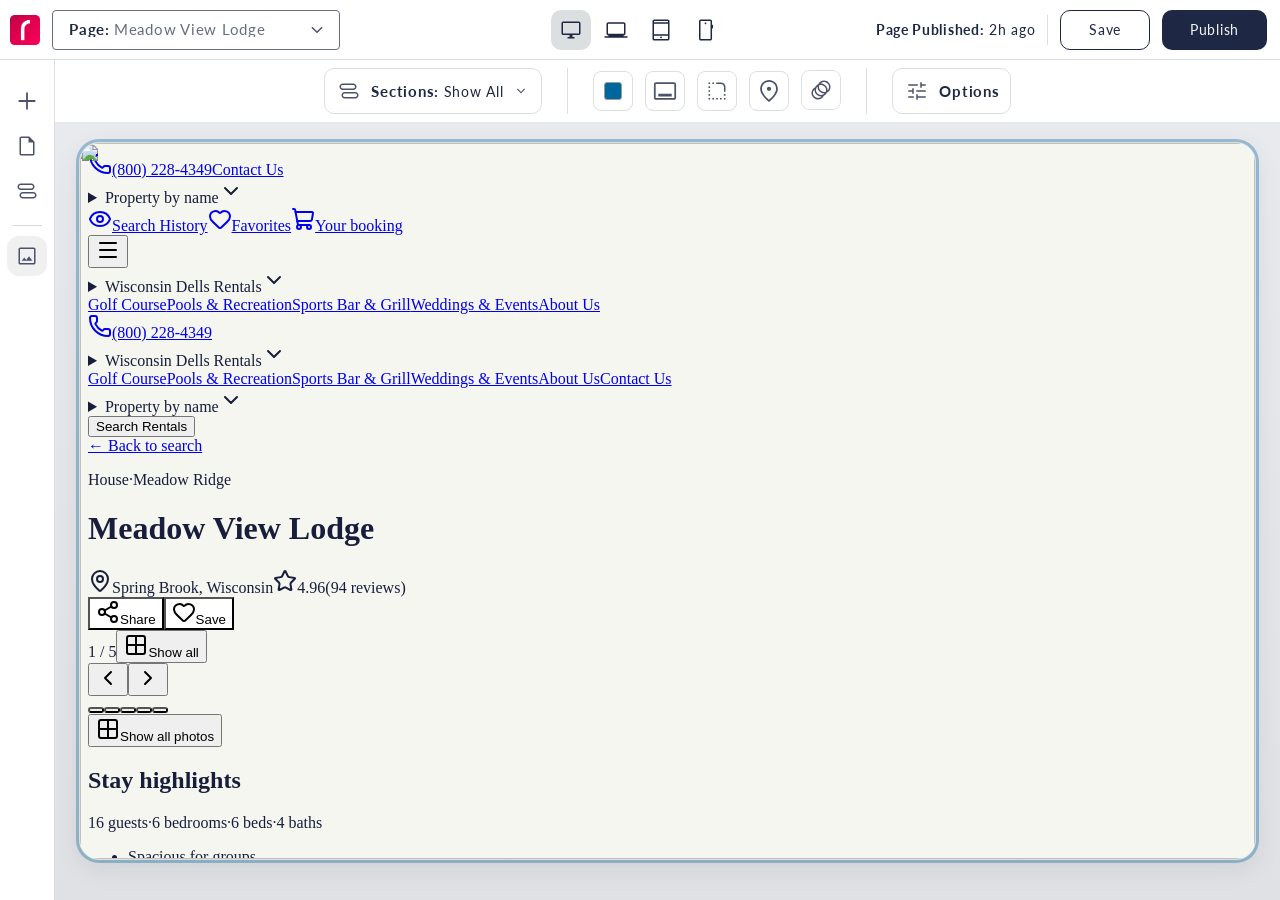
==== demo-cursor/static-pages.html @ dcb51a34 "Publish the static pages editor so it can be shared. Co-authored-by: Cursor <cursoragent@cursor.com>" ====
<!DOCTYPE html>
<html lang="en">
  <head>
    <meta charset="UTF-8" />
    <meta name="viewport" content="width=device-width, initial-scale=1.0" />
    <title>Static Pages — Editor</title>
    <meta
      name="description"
      content="Static Pages editor chrome from STR Back-End Block Management, framing the live Spring Brook Meadow View Lodge page."
    />
    <link rel="preconnect" href="https://fonts.googleapis.com" />
    <link rel="preconnect" href="https://fonts.gstatic.com" crossorigin />
    <link
      href="https://fonts.googleapis.com/css2?family=Lato:wght@400;700&family=Roboto:wght@400&display=swap"
      rel="stylesheet"
    />
    <link rel="stylesheet" href="styles.css" />
    <link rel="stylesheet" href="static-pages.css?v=39" />
  </head>
  <body class="sp-body">
    <a class="skip-link" href="#page-viewport">Skip to page canvas</a>

    <div class="sp-shell" id="sp-shell">
      <header class="sp-topbar" aria-label="Editor toolbar">
        <div class="sp-topbar-left">
          <img
            class="sp-brand"
            src="assets/static-pages/logo.png"
            alt=""
            width="30"
            height="30"
          />
          <button
            type="button"
            class="sp-page-picker"
            id="page-picker"
            aria-haspopup="dialog"
            aria-expanded="false"
            aria-controls="page-menu"
          >
            <span class="sp-page-picker-label">
              <span class="sp-page-picker-prefix">Page:</span>
              <span id="page-name">Meadow View Lodge</span>
            </span>
            <img
              src="assets/static-pages/icon-chevron-down.svg"
              alt=""
              width="28"
              height="28"
            />
          </button>
          <div class="sp-page-menu" id="page-menu" role="dialog" aria-label="Pages" hidden>
            <div class="sp-page-search-row">
              <label class="sp-page-search">
                <input id="page-search" type="search" placeholder="Search Pages" autocomplete="off" aria-label="Search Pages" />
                <img src="assets/static-pages/icon-search.svg" alt="" width="17" height="17" />
              </label>
              <button
                type="button"
                class="sp-page-filter"
                id="page-filter-trigger"
                aria-expanded="false"
                aria-controls="page-filter-panel"
                aria-label="Filter categories"
              >
                <svg class="sp-page-filter-icon" width="28" height="28" viewBox="0 0 28 28" aria-hidden="true">
                  <path fill="currentColor" d="M13.25 22.75V17.25H14.75V19.25H22.75V20.75H14.75V22.75H13.25ZM5.25 20.75V19.25H10.75V20.75H5.25ZM9.25 16.75V14.75H5.25V13.25H9.25V11.25H10.75V16.75H9.25ZM13.25 14.75V13.25H22.75V14.75H13.25ZM17.25 10.75V5.25H18.75V7.25H22.75V8.75H18.75V10.75H17.25ZM5.25 8.75V7.25H14.75V8.75H5.25Z" />
                </svg>
              </button>
            </div>
            <div class="sp-page-filter-panel" id="page-filter-panel" hidden>
              <ul class="sp-sections-list" role="listbox" aria-multiselectable="true" aria-label="Filter categories">
                <li>
                  <button type="button" class="sp-sections-option" data-category-all="true" aria-selected="true">
                    <span class="sp-sections-check" aria-hidden="true">
                      <span class="sp-sections-check-box">
                        <img class="sp-sections-check-mark" src="assets/static-pages/icon-check-mark.svg" alt="" width="18" height="18" />
                      </span>
                    </span>
                    <span class="sp-sections-label">Show All</span>
                  </button>
                </li>
                <li>
                  <button type="button" class="sp-sections-option" data-category="module" aria-selected="true">
                    <span class="sp-sections-check" aria-hidden="true">
                      <span class="sp-sections-check-box">
                        <img class="sp-sections-check-mark" src="assets/static-pages/icon-check-mark.svg" alt="" width="18" height="18" />
                      </span>
                    </span>
                    <span class="sp-sections-label">Module Pages</span>
                  </button>
                </li>
                <li>
                  <button type="button" class="sp-sections-option" data-category="structured" aria-selected="true">
                    <span class="sp-sections-check" aria-hidden="true">
                      <span class="sp-sections-check-box">
                        <img class="sp-sections-check-mark" src="assets/static-pages/icon-check-mark.svg" alt="" width="18" height="18" />
                      </span>
                    </span>
                    <span class="sp-sections-label">Structured Pages</span>
                  </button>
                </li>
                <li>
                  <button type="button" class="sp-sections-option" data-category="ifpb" aria-selected="true">
                    <span class="sp-sections-check" aria-hidden="true">
                      <span class="sp-sections-check-box">
                        <img class="sp-sections-check-mark" src="assets/static-pages/icon-check-mark.svg" alt="" width="18" height="18" />
                      </span>
                    </span>
                    <span class="sp-sections-label">IFPB</span>
                  </button>
                </li>
              </ul>
              <hr class="sp-page-divider" />
            </div>

            <section class="sp-page-group" data-category="module" data-enabled="true">
              <h2 class="sp-page-group-title">Module Pages</h2>
              <ul class="sp-page-entries" role="listbox" aria-label="Module Pages">
                <li><button type="button" role="option" data-page="Home" aria-selected="false">Home</button></li>
                <li>
                  <button type="button" role="option" data-page="Meadow View Lodge" data-url="https://spring-brook.vercel.app/properties/meadow-view-lodge" aria-selected="true">Meadow View Lodge</button>
                </li>
                <li><button type="button" role="option" data-page="Golf Course" data-pending="true" aria-selected="false">Golf Course</button></li>
                <li><button type="button" role="option" data-page="Pools &amp; Recreation" data-pending="true" aria-selected="false">Pools &amp; Recreation</button></li>
                <li><button type="button" role="option" data-page="Weddings &amp; Events" data-pending="true" aria-selected="false">Weddings &amp; Events</button></li>
                <li>
                  <button type="button" role="option" data-page="About Us" data-url="https://spring-brook.vercel.app/" aria-selected="false">About Us</button>
                </li>
                <li><button type="button" role="option" data-page="Contact Us" data-pending="true" aria-selected="false">Contact Us</button></li>
              </ul>
            </section>

            <section class="sp-page-group" data-category="structured" data-enabled="true">
              <hr class="sp-page-divider" />
              <h2 class="sp-page-group-title">Structured Pages</h2>
              <ul class="sp-page-entries" role="listbox" aria-label="Structured Pages">
                <li><button type="button" role="option" data-page="Property Page" data-pending="true" aria-selected="false">Property Page</button></li>
                <li><button type="button" role="option" data-page="Booking" data-pending="true" aria-selected="false">Booking</button></li>
              </ul>
            </section>

            <section class="sp-page-group" data-category="ifpb" data-enabled="true">
              <hr class="sp-page-divider" />
              <h2 class="sp-page-group-title">IFPB</h2>
              <ul class="sp-page-entries" role="listbox" aria-label="IFPB">
                <li><button type="button" role="option" data-page="Building Page" data-canvas="building" aria-selected="false">Building Page</button></li>
                <li><button type="button" role="option" data-page="Sitemap Page" data-canvas="sitemap" aria-selected="false">Sitemap Page</button></li>
                <li><button type="button" role="option" data-page="Model Page" data-canvas="model" aria-selected="false">Model Page</button></li>
                <li><button type="button" role="option" data-page="Unit Page" data-canvas="unit" aria-selected="false">Unit Page</button></li>
              </ul>
            </section>
            <p class="sp-page-empty" id="page-menu-empty" hidden>No pages found</p>
          </div>
        </div>

        <div class="sp-viewport-toggles" role="group" aria-label="Device preview">
          <button
            type="button"
            class="sp-device-btn is-active"
            data-device="laptop"
            aria-pressed="true"
            aria-label="Laptop"
          >
            <img src="assets/static-pages/icon-laptop.svg" alt="" width="28" height="28" />
          </button>
          <button
            type="button"
            class="sp-device-btn"
            data-device="desktop"
            aria-pressed="false"
            aria-label="Desktop"
          >
            <img src="assets/static-pages/icon-desktop.svg" alt="" width="28" height="28" />
          </button>
          <button
            type="button"
            class="sp-device-btn"
            data-device="tablet"
            aria-pressed="false"
            aria-label="Tablet"
          >
            <img src="assets/static-pages/icon-tablet.svg" alt="" width="28" height="28" />
          </button>
          <button
            type="button"
            class="sp-device-btn"
            data-device="mobile"
            aria-pressed="false"
            aria-label="Mobile"
          >
            <img src="assets/static-pages/icon-mobile.svg" alt="" width="28" height="28" />
          </button>
        </div>

        <div class="sp-topbar-right">
          <p class="sp-published" id="published-status">
            <strong>Page Published:</strong> 2h ago
          </p>
          <span class="sp-topbar-divider" aria-hidden="true"></span>
          <button type="button" class="sp-btn sp-btn--outlined" id="btn-save">Save</button>
          <button type="button" class="sp-btn sp-btn--filled" id="btn-publish">Publish</button>
        </div>
      </header>

      <aside class="sp-rail" aria-label="Editor tools">
        <button
          type="button"
          class="sp-rail-btn"
          data-rail="add"
          aria-pressed="false"
          aria-label="Add block"
        >
          <img src="assets/static-pages/icon-rail-add.svg" alt="" width="24" height="24" />
        </button>
        <button
          type="button"
          class="sp-rail-btn"
          id="pages-trigger"
          data-rail="pages"
          aria-pressed="false"
          aria-expanded="false"
          aria-controls="pages-flyout"
          aria-label="Pages"
        >
          <img src="assets/static-pages/icon-rail-pages.svg" alt="" width="24" height="24" />
        </button>
        <button
          type="button"
          class="sp-rail-btn"
          data-rail="layers"
          aria-pressed="false"
          aria-label="Layers"
        >
          <img src="assets/static-pages/icon-rail-layers.svg" alt="" width="24" height="24" />
        </button>
        <button
          type="button"
          class="sp-rail-btn is-active"
          data-rail="media"
          aria-pressed="true"
          aria-label="Media"
        >
          <img src="assets/static-pages/icon-rail-media.svg" alt="" width="24" height="24" />
        </button>
      </aside>

      <div class="sp-subbar" aria-label="Page settings">
        <div class="sp-building-tools" id="building-tools" hidden>
          <div class="bld-pop">
            <button type="button" class="bld-swatch-btn" id="bld-color-trigger" aria-expanded="false" aria-controls="bld-color-panel" aria-label="Floor Selector Color" aria-describedby="sp-tooltip" data-tooltip="Floor Selector Color">
              <span class="bld-swatch" id="bld-swatch" style="background: #74926a"></span>
            </button>
            <div class="bld-flyout sp-tool-panel sp-colors-panel" id="bld-color-panel" role="dialog" aria-label="Floor Selector Color" hidden>
              <p class="sp-tool-panel-title">Floor Selector Color</p>
              <div class="sp-colors-panel-list">
                <div class="sp-color-field" data-slot="floor">
                  <button
                    type="button"
                    class="sp-color-chip color-trigger"
                    id="color-trigger-floor"
                    aria-haspopup="listbox"
                    aria-expanded="false"
                    aria-controls="color-menu-floor"
                    aria-label="Floor selector color"
                  >
                    <span class="sp-color-chip-label" id="bld-floor-label">Primary</span>
                    <span class="swatch sp-swatch" id="swatch-floor" style="background: #74926a"></span>
                  </button>
                  <div class="color-menu sp-color-menu sp-color-picker" id="color-menu-floor" hidden role="listbox" aria-label="Floor selector colors">
                    <div class="sp-color-picker-swatches">
                      <button type="button" role="option" class="sp-color-picker-swatch" data-color="Primary" data-hex="#74926a" style="background:#74926a" aria-label="Primary"></button>
                      <button type="button" role="option" class="sp-color-picker-swatch" data-color="Secondary" data-hex="#00324d" style="background:#00324d" aria-label="Secondary"></button>
                      <button type="button" role="option" class="sp-color-picker-swatch" data-color="Tertiary" data-hex="#717c81" style="background:#717c81" aria-label="Tertiary"></button>
                      <button type="button" role="option" class="sp-color-picker-swatch" data-color="White" data-hex="#ffffff" style="background:#ffffff" aria-label="White"></button>
                      <button type="button" role="option" class="sp-color-picker-swatch" data-color="Dark" data-hex="#262626" style="background:#262626" aria-label="Dark"></button>
                      <button type="button" role="option" class="sp-color-picker-swatch sp-color-picker-add" data-color="Custom" data-hex="custom" aria-label="Custom color">
                        <img src="assets/static-pages/icon-color-add.svg" alt="" width="24" height="24" />
                      </button>
                    </div>
                  </div>
                </div>
              </div>
              <button type="button" class="bld-edit-styles">Edit Site Styles</button>
            </div>
          </div>
          <span class="sp-subbar-divider" aria-hidden="true"></span>
          <div class="bld-icon-row">
            <div class="bld-pop">
              <button type="button" class="bld-icon-btn" id="bld-pan-trigger" aria-expanded="false" aria-controls="bld-pan-panel" aria-label="Enable Pan/Zoom" aria-describedby="sp-tooltip" data-tooltip="Enable Pan/Zoom">
                <img src="assets/static-pages/icon-pan-zoom.svg" alt="" width="28" height="28" />
              </button>
              <div class="bld-flyout bld-pan" id="bld-pan-panel" hidden>
                <p class="bld-title">Enable Pan/Zoom</p>
                <div class="bld-choices" data-choice="pan">
                  <button type="button" class="bld-choice is-selected" data-value="yes" aria-pressed="true">Yes <img src="assets/static-pages/icon-choice-check.svg" alt="" width="24" height="24" /></button>
                  <button type="button" class="bld-choice" data-value="no" aria-pressed="false">No <img src="assets/static-pages/icon-choice-check.svg" alt="" width="24" height="24" /></button>
                </div>
                <p class="bld-title bld-split">Initial Zoom Scale</p>
                <div class="bld-zoom-row">
                  <span>Building Zoom</span>
                  <span class="bld-zoom-control">
                    <span class="bld-zoom-value" id="bld-zoom-value">1</span>
                    <span class="bld-zoom-arrows">
                      <button type="button" class="bld-zoom-btn" data-zoom="up" aria-label="Increase building zoom">
                        <img src="assets/static-pages/icon-chevron-up.svg" alt="" width="11" height="7" />
                      </button>
                      <button type="button" class="bld-zoom-btn" data-zoom="down" aria-label="Decrease building zoom" disabled>
                        <img class="bld-zoom-down" src="assets/static-pages/icon-chevron-up.svg" alt="" width="11" height="7" />
                      </button>
                    </span>
                  </span>
                </div>
                <p class="bld-title bld-split">Multi Building Hover</p>
                <div class="bld-choices" data-choice="hover">
                  <button type="button" class="bld-choice" data-value="yes" aria-pressed="false">Yes <img src="assets/static-pages/icon-choice-check.svg" alt="" width="24" height="24" /></button>
                  <button type="button" class="bld-choice is-selected" data-value="no" aria-pressed="true">No <img src="assets/static-pages/icon-choice-check.svg" alt="" width="24" height="24" /></button>
                </div>
              </div>
            </div>
            <div class="bld-pop">
              <button type="button" class="bld-icon-btn" id="bld-seo-trigger" aria-expanded="false" aria-controls="bld-seo-panel" aria-label="SEO Information" aria-describedby="sp-tooltip" data-tooltip="SEO Information">
                <img src="assets/static-pages/icon-seo-search.svg" alt="" width="28" height="28" />
              </button>
              <div class="bld-flyout bld-seo" id="bld-seo-panel" hidden>
                <p class="bld-title">SEO Information</p>
                <label class="bld-field">
                  <span>SEO Screen Title</span>
                  <input type="text" value="[screen_title] [separator] [site_title]" />
                </label>
                <label class="bld-field bld-field-area">
                  <span>SEO Screen Meta Description</span>
                  <textarea rows="5">Apartments for rent in [app key="address.city"] [app key="address.state"]. Contact us Today!</textarea>
                </label>
              </div>
            </div>
            <div class="bld-pop">
              <button type="button" class="bld-icon-btn" id="bld-visible-trigger" aria-expanded="false" aria-controls="bld-visible-panel" aria-label="Visible Search Engines" aria-describedby="sp-tooltip" data-tooltip="Visible Search Engines">
                <img src="assets/static-pages/icon-language.svg" alt="" width="24" height="24" />
              </button>
              <div class="bld-flyout" id="bld-visible-panel" hidden>
                <p class="bld-title">Visible to Search Engines</p>
                <div class="bld-choices" data-choice="visible">
                  <button type="button" class="bld-choice is-selected" data-value="global" aria-pressed="true">Use Global Settings <img src="assets/static-pages/icon-choice-check.svg" alt="" width="24" height="24" /></button>
                  <button type="button" class="bld-choice" data-value="yes" aria-pressed="false">Yes <img src="assets/static-pages/icon-choice-check.svg" alt="" width="24" height="24" /></button>
                  <button type="button" class="bld-choice" data-value="no" aria-pressed="false">No <img src="assets/static-pages/icon-choice-check.svg" alt="" width="24" height="24" /></button>
                </div>
              </div>
            </div>
          </div>
          <span class="sp-subbar-divider" aria-hidden="true"></span>
          <div class="bld-pop">
            <button type="button" class="sp-sections-trigger" id="bld-sections-trigger" aria-expanded="false" aria-controls="bld-sections-panel" aria-describedby="sp-tooltip" data-tooltip="Display Sections">
              <img src="assets/static-pages/icon-sections-track.svg" alt="" width="28" height="28" />
              <span><strong>Sections:</strong> <span id="bld-sections-value"><span>Show All</span></span></span>
              <img class="sp-sections-chevron" src="assets/static-pages/icon-chevron-down.svg" alt="" width="20" height="20" />
            </button>
            <div class="sp-sections-panel" id="bld-sections-panel" role="dialog" aria-labelledby="bld-sections-title" hidden>
              <h2 class="sp-sections-title" id="bld-sections-title">Display Sections</h2>
              <ul class="sp-sections-list" role="listbox" aria-multiselectable="true" aria-label="Display sections">
                <li>
                  <button type="button" class="sp-sections-option" role="option" data-section-all="true" aria-selected="true">
                    <span class="sp-sections-check" aria-hidden="true">
                      <span class="sp-sections-check-box">
                        <img class="sp-sections-check-mark" src="assets/static-pages/icon-check-mark.svg" alt="" width="18" height="18" />
                      </span>
                    </span>
                    <span class="sp-sections-label">Show All</span>
                  </button>
                </li>
                <li>
                  <button type="button" class="sp-sections-option" role="option" data-section="view" aria-selected="true">
                    <span class="sp-sections-check" aria-hidden="true">
                      <span class="sp-sections-check-box">
                        <img class="sp-sections-check-mark" src="assets/static-pages/icon-check-mark.svg" alt="" width="18" height="18" />
                      </span>
                    </span>
                    <span class="sp-sections-label">Building View</span>
                  </button>
                </li>
                <li>
                  <button type="button" class="sp-sections-option" role="option" data-section="sidebar" aria-selected="true">
                    <span class="sp-sections-check" aria-hidden="true">
                      <span class="sp-sections-check-box">
                        <img class="sp-sections-check-mark" src="assets/static-pages/icon-check-mark.svg" alt="" width="18" height="18" />
                      </span>
                    </span>
                    <span class="sp-sections-label">Units Side Bar</span>
                  </button>
                </li>
              </ul>
            </div>
          </div>
          <span class="sp-subbar-divider" aria-hidden="true"></span>
          <div class="bld-pop">
            <button type="button" class="sp-options-trigger" id="bld-options-trigger" aria-expanded="false" aria-controls="options-panel" aria-label="More Options" aria-describedby="sp-tooltip" data-tooltip="More Options">
              <img src="assets/static-pages/icon-tune.svg" alt="" width="28" height="28" />
              <strong>Options</strong>
            </button>
          </div>
        </div>
        <div class="sp-sitemap-tools" id="sitemap-tools" hidden>
          <div class="bld-pop">
            <button type="button" class="bld-swatch-btn" id="smap-color-trigger" aria-expanded="false" aria-controls="smap-color-panel" aria-label="Filter Colors" aria-describedby="sp-tooltip" data-tooltip="Filter Colors">
              <span class="bld-swatch" id="smap-swatch" style="background: #6cbc44"></span>
            </button>
            <div class="bld-flyout sp-tool-panel sp-colors-panel smap-colors" id="smap-color-panel" role="dialog" aria-label="Filter Colors" hidden>
              <p class="bld-title">Filter Colors</p>
              <div class="sp-colors-panel-list">
                <div class="sp-color-field" data-slot="bed1">
                  <button type="button" class="sp-color-chip color-trigger" id="color-trigger-bed1" aria-haspopup="listbox" aria-expanded="false" aria-controls="color-menu-bed1" aria-label="1 Bedroom color">
                    <span class="sp-color-chip-label">1 Bedroom</span>
                    <span class="swatch sp-swatch" id="swatch-bed1" style="background: #6cbc44"></span>
                  </button>
                  <div class="color-menu sp-color-menu sp-color-picker" id="color-menu-bed1" hidden role="listbox" aria-label="1 Bedroom colors">
                    <div class="sp-color-picker-swatches">
                      <button type="button" role="option" class="sp-color-picker-swatch" data-color="Primary" data-hex="#74926a" style="background:#74926a" aria-label="Primary"></button>
                      <button type="button" role="option" class="sp-color-picker-swatch" data-color="Secondary" data-hex="#00324d" style="background:#00324d" aria-label="Secondary"></button>
                      <button type="button" role="option" class="sp-color-picker-swatch" data-color="Tertiary" data-hex="#717c81" style="background:#717c81" aria-label="Tertiary"></button>
                      <button type="button" role="option" class="sp-color-picker-swatch" data-color="White" data-hex="#ffffff" style="background:#ffffff" aria-label="White"></button>
                      <button type="button" role="option" class="sp-color-picker-swatch" data-color="Dark" data-hex="#262626" style="background:#262626" aria-label="Dark"></button>
                      <button type="button" role="option" class="sp-color-picker-swatch sp-color-picker-add" data-color="Custom" data-hex="custom" aria-label="Custom color">
                        <img src="assets/static-pages/icon-color-add.svg" alt="" width="24" height="24" />
                      </button>
                    </div>
                  </div>
                </div>
                <div class="sp-color-field" data-slot="bed2">
                  <button type="button" class="sp-color-chip color-trigger" id="color-trigger-bed2" aria-haspopup="listbox" aria-expanded="false" aria-controls="color-menu-bed2" aria-label="2 Bedrooms color">
                    <span class="sp-color-chip-label">2 Bedrooms</span>
                    <span class="swatch sp-swatch" id="swatch-bed2" style="background: #3b776f"></span>
                  </button>
                  <div class="color-menu sp-color-menu sp-color-picker" id="color-menu-bed2" hidden role="listbox" aria-label="2 Bedrooms colors">
                    <div class="sp-color-picker-swatches">
                      <button type="button" role="option" class="sp-color-picker-swatch" data-color="Primary" data-hex="#74926a" style="background:#74926a" aria-label="Primary"></button>
                      <button type="button" role="option" class="sp-color-picker-swatch" data-color="Secondary" data-hex="#00324d" style="background:#00324d" aria-label="Secondary"></button>
                      <button type="button" role="option" class="sp-color-picker-swatch" data-color="Tertiary" data-hex="#717c81" style="background:#717c81" aria-label="Tertiary"></button>
                      <button type="button" role="option" class="sp-color-picker-swatch" data-color="White" data-hex="#ffffff" style="background:#ffffff" aria-label="White"></button>
                      <button type="button" role="option" class="sp-color-picker-swatch" data-color="Dark" data-hex="#262626" style="background:#262626" aria-label="Dark"></button>
                      <button type="button" role="option" class="sp-color-picker-swatch sp-color-picker-add" data-color="Custom" data-hex="custom" aria-label="Custom color">
                        <img src="assets/static-pages/icon-color-add.svg" alt="" width="24" height="24" />
                      </button>
                    </div>
                  </div>
                </div>
                <div class="sp-color-field" data-slot="bed3">
                  <button type="button" class="sp-color-chip color-trigger" id="color-trigger-bed3" aria-haspopup="listbox" aria-expanded="false" aria-controls="color-menu-bed3" aria-label="3 Bedrooms color">
                    <span class="sp-color-chip-label">3 Bedrooms</span>
                    <span class="swatch sp-swatch" id="swatch-bed3" style="background: #de7030"></span>
                  </button>
                  <div class="color-menu sp-color-menu sp-color-picker" id="color-menu-bed3" hidden role="listbox" aria-label="3 Bedrooms colors">
                    <div class="sp-color-picker-swatches">
                      <button type="button" role="option" class="sp-color-picker-swatch" data-color="Primary" data-hex="#74926a" style="background:#74926a" aria-label="Primary"></button>
                      <button type="button" role="option" class="sp-color-picker-swatch" data-color="Secondary" data-hex="#00324d" style="background:#00324d" aria-label="Secondary"></button>
                      <button type="button" role="option" class="sp-color-picker-swatch" data-color="Tertiary" data-hex="#717c81" style="background:#717c81" aria-label="Tertiary"></button>
                      <button type="button" role="option" class="sp-color-picker-swatch" data-color="White" data-hex="#ffffff" style="background:#ffffff" aria-label="White"></button>
                      <button type="button" role="option" class="sp-color-picker-swatch" data-color="Dark" data-hex="#262626" style="background:#262626" aria-label="Dark"></button>
                      <button type="button" role="option" class="sp-color-picker-swatch sp-color-picker-add" data-color="Custom" data-hex="custom" aria-label="Custom color">
                        <img src="assets/static-pages/icon-color-add.svg" alt="" width="24" height="24" />
                      </button>
                    </div>
                  </div>
                </div>
              </div>
              <button type="button" class="bld-edit-styles">Edit Site Styles</button>
            </div>
          </div>
          <span class="sp-subbar-divider" aria-hidden="true"></span>
          <div class="bld-icon-row">
            <div class="bld-pop">
              <button type="button" class="bld-icon-btn" id="smap-pan-trigger" aria-expanded="false" aria-controls="smap-pan-panel" aria-label="Enable Pan/Zoom" aria-describedby="sp-tooltip" data-tooltip="Enable Pan/Zoom">
                <img src="assets/static-pages/icon-pan-zoom.svg" alt="" width="28" height="28" />
              </button>
              <div class="bld-flyout" id="smap-pan-panel" hidden>
                <p class="bld-title">Enable Pan/Zoom</p>
                <div class="bld-choices" data-choice="pan">
                  <button type="button" class="bld-choice is-selected" data-value="yes" aria-pressed="true">Yes <img src="assets/static-pages/icon-choice-check.svg" alt="" width="24" height="24" /></button>
                  <button type="button" class="bld-choice" data-value="no" aria-pressed="false">No <img src="assets/static-pages/icon-choice-check.svg" alt="" width="24" height="24" /></button>
                </div>
                <p class="bld-title bld-split">Initial Zoom Scale</p>
                <div class="bld-zoom-row">
                  <span>Site Map Zoom</span>
                  <span class="bld-zoom-control">
                    <span class="bld-zoom-value" id="smap-zoom-value">1</span>
                    <span class="bld-zoom-arrows">
                      <button type="button" class="bld-zoom-btn" data-zoom="up" aria-label="Increase site map zoom">
                        <img src="assets/static-pages/icon-chevron-up.svg" alt="" width="11" height="7" />
                      </button>
                      <button type="button" class="bld-zoom-btn" data-zoom="down" aria-label="Decrease site map zoom" disabled>
                        <img class="bld-zoom-down" src="assets/static-pages/icon-chevron-up.svg" alt="" width="11" height="7" />
                      </button>
                    </span>
                  </span>
                </div>
              </div>
            </div>
            <div class="bld-pop">
              <button type="button" class="bld-icon-btn" id="smap-settings-trigger" aria-expanded="false" aria-controls="smap-settings-panel" aria-label="Site Map Settings" aria-describedby="sp-tooltip" data-tooltip="Site Map Settings">
                <img src="assets/static-pages/icon-sitemap-settings.svg" alt="" width="28" height="28" />
              </button>
              <div class="bld-flyout smap-settings" id="smap-settings-panel" hidden>
                <p class="bld-title">Site Map Settings</p>
                <div class="bld-color-row smap-dot-color">
                  <span>Dot Color</span>
                  <div class="sp-color-field" data-slot="dot" data-label="Dot color">
                    <button type="button" class="sp-color-chip color-trigger" id="color-trigger-dot" aria-haspopup="listbox" aria-expanded="false" aria-controls="color-menu-dot" aria-label="Dot color">
                      <span class="swatch bld-swatch" id="swatch-dot" style="background: #6cbc44"></span>
                    </button>
                    <div class="color-menu sp-color-menu sp-color-picker" id="color-menu-dot" hidden role="listbox" aria-label="Dot colors">
                      <div class="sp-color-picker-swatches">
                        <button type="button" role="option" class="sp-color-picker-swatch" data-color="Primary" data-hex="#74926a" style="background:#74926a" aria-label="Primary"></button>
                        <button type="button" role="option" class="sp-color-picker-swatch" data-color="Secondary" data-hex="#00324d" style="background:#00324d" aria-label="Secondary"></button>
                        <button type="button" role="option" class="sp-color-picker-swatch" data-color="Tertiary" data-hex="#717c81" style="background:#717c81" aria-label="Tertiary"></button>
                        <button type="button" role="option" class="sp-color-picker-swatch" data-color="White" data-hex="#ffffff" style="background:#ffffff" aria-label="White"></button>
                        <button type="button" role="option" class="sp-color-picker-swatch" data-color="Dark" data-hex="#262626" style="background:#262626" aria-label="Dark"></button>
                        <button type="button" role="option" class="sp-color-picker-swatch sp-color-picker-add" data-color="Custom" data-hex="custom" aria-label="Custom color">
                          <img src="assets/static-pages/icon-color-add.svg" alt="" width="24" height="24" />
                        </button>
                      </div>
                    </div>
                  </div>
                </div>
                <div class="bld-zoom-row smap-radius">
                  <span>Radius</span>
                  <span class="bld-zoom-control">
                    <input class="smap-radius-input" id="smap-radius-value" type="text" inputmode="numeric" value="20" aria-label="Dot radius" />
                    <span class="smap-radius-unit">px</span>
                    <span class="bld-zoom-arrows">
                      <button type="button" class="bld-zoom-btn" data-radius="up" aria-label="Increase dot radius">
                        <img src="assets/static-pages/icon-chevron-up.svg" alt="" width="11" height="7" />
                      </button>
                      <button type="button" class="bld-zoom-btn" data-radius="down" aria-label="Decrease dot radius">
                        <img class="bld-zoom-down" src="assets/static-pages/icon-chevron-up.svg" alt="" width="11" height="7" />
                      </button>
                    </span>
                  </span>
                </div>
                <p class="bld-title bld-split">Show Unavailable Units</p>
                <div class="bld-choices" data-choice="unavailable">
                  <button type="button" class="bld-choice is-selected" data-value="general" aria-pressed="true">Use General Settings <img src="assets/static-pages/icon-choice-check.svg" alt="" width="24" height="24" /></button>
                  <button type="button" class="bld-choice" data-value="yes" aria-pressed="false">Yes <img src="assets/static-pages/icon-choice-check.svg" alt="" width="24" height="24" /></button>
                  <button type="button" class="bld-choice" data-value="no" aria-pressed="false">No <img src="assets/static-pages/icon-choice-check.svg" alt="" width="24" height="24" /></button>
                </div>
                <p class="bld-title bld-split">Display Unit Number</p>
                <div class="bld-choices" data-choice="unit-number">
                  <button type="button" class="bld-choice" data-value="yes" aria-pressed="false">Yes <img src="assets/static-pages/icon-choice-check.svg" alt="" width="24" height="24" /></button>
                  <button type="button" class="bld-choice is-selected" data-value="no" aria-pressed="true">No <img src="assets/static-pages/icon-choice-check.svg" alt="" width="24" height="24" /></button>
                </div>
              </div>
            </div>
            <div class="bld-pop">
              <button type="button" class="bld-icon-btn" id="smap-seo-trigger" aria-expanded="false" aria-controls="smap-seo-panel" aria-label="SEO Information" aria-describedby="sp-tooltip" data-tooltip="SEO Information">
                <img src="assets/static-pages/icon-seo-search.svg" alt="" width="28" height="28" />
              </button>
              <div class="bld-flyout bld-seo smap-seo" id="smap-seo-panel" hidden>
                <p class="bld-title">SEO Information</p>
                <label class="bld-field">
                  <span>SEO Screen Title</span>
                  <input type="text" value="[screen_title] [separator] [site_title]" />
                </label>
                <label class="bld-field bld-field-area">
                  <span>SEO Screen Meta Description</span>
                  <textarea rows="6">Apartments for rent in [app key="address.city"] [app key="address.state"]. Contact us Today!</textarea>
                </label>
              </div>
            </div>
            <div class="bld-pop">
              <button type="button" class="bld-icon-btn" id="smap-visible-trigger" aria-expanded="false" aria-controls="smap-visible-panel" aria-label="Visible Search Engines" aria-describedby="sp-tooltip" data-tooltip="Visible Search Engines">
                <img src="assets/static-pages/icon-language.svg" alt="" width="24" height="24" />
              </button>
              <div class="bld-flyout" id="smap-visible-panel" hidden>
                <p class="bld-title">Visible to Search Engines</p>
                <div class="bld-choices" data-choice="visible">
                  <button type="button" class="bld-choice is-selected" data-value="global" aria-pressed="true">Use Global Settings <img src="assets/static-pages/icon-choice-check.svg" alt="" width="24" height="24" /></button>
                  <button type="button" class="bld-choice" data-value="yes" aria-pressed="false">Yes <img src="assets/static-pages/icon-choice-check.svg" alt="" width="24" height="24" /></button>
                  <button type="button" class="bld-choice" data-value="no" aria-pressed="false">No <img src="assets/static-pages/icon-choice-check.svg" alt="" width="24" height="24" /></button>
                </div>
              </div>
            </div>
          </div>
          <span class="sp-subbar-divider" aria-hidden="true"></span>
          <div class="bld-pop">
            <button type="button" class="sp-sections-trigger" id="smap-sections-trigger" aria-expanded="false" aria-controls="smap-sections-panel" aria-describedby="sp-tooltip" data-tooltip="Display Sections">
              <img src="assets/static-pages/icon-sections-track.svg" alt="" width="28" height="28" />
              <span><strong>Sections:</strong> <span id="smap-sections-value"><span>Show All</span></span></span>
              <img class="sp-sections-chevron" src="assets/static-pages/icon-chevron-down.svg" alt="" width="20" height="20" />
            </button>
            <div class="sp-sections-panel" id="smap-sections-panel" role="dialog" aria-labelledby="smap-sections-title" hidden>
              <h2 class="sp-sections-title" id="smap-sections-title">Display Sections</h2>
              <ul class="sp-sections-list" role="listbox" aria-multiselectable="true" aria-label="Display sections">
                <li>
                  <button type="button" class="sp-sections-option" role="option" data-section-all="true" aria-selected="true">
                    <span class="sp-sections-check" aria-hidden="true">
                      <span class="sp-sections-check-box">
                        <img class="sp-sections-check-mark" src="assets/static-pages/icon-check-mark.svg" alt="" width="18" height="18" />
                      </span>
                    </span>
                    <span class="sp-sections-label">Show All</span>
                  </button>
                </li>
                <li>
                  <button type="button" class="sp-sections-option" role="option" data-section="sitemap" aria-selected="true">
                    <span class="sp-sections-check" aria-hidden="true">
                      <span class="sp-sections-check-box">
                        <img class="sp-sections-check-mark" src="assets/static-pages/icon-check-mark.svg" alt="" width="18" height="18" />
                      </span>
                    </span>
                    <span class="sp-sections-label">Sitemap</span>
                  </button>
                </li>
                <li>
                  <button type="button" class="sp-sections-option" role="option" data-section="thumbnail" aria-selected="true">
                    <span class="sp-sections-check" aria-hidden="true">
                      <span class="sp-sections-check-box">
                        <img class="sp-sections-check-mark" src="assets/static-pages/icon-check-mark.svg" alt="" width="18" height="18" />
                      </span>
                    </span>
                    <span class="sp-sections-label">Building Thumbnail</span>
                  </button>
                </li>
              </ul>
            </div>
          </div>
          <span class="sp-subbar-divider" aria-hidden="true"></span>
          <button type="button" class="sp-options-trigger" id="smap-options-trigger" aria-expanded="false" aria-controls="options-panel" aria-label="More Options" aria-describedby="sp-tooltip" data-tooltip="More Options">
            <img src="assets/static-pages/icon-tune.svg" alt="" width="28" height="28" />
            <strong>Options</strong>
          </button>
        </div>
        <div class="sp-model-tools" id="model-tools" hidden>
          <div class="bld-icon-row">
            <button type="button" class="bld-icon-btn is-shown" id="mdl-visibility" aria-pressed="true" aria-label="Visibility: Active" aria-describedby="sp-tooltip" data-tooltip="Visibility: Active">
              <img class="mdl-visibility-on" src="assets/static-pages/icon-visibility.svg" alt="" width="28" height="28" />
              <img class="mdl-visibility-off" src="assets/static-pages/icon-visibility-off.svg" alt="" width="28" height="28" />
            </button>
            <div class="bld-pop">
              <button type="button" class="bld-icon-btn" id="mdl-contact-trigger" aria-expanded="false" aria-controls="mdl-contact-panel" aria-label="Contact Form" aria-describedby="sp-tooltip" data-tooltip="Contact Form">
                <img src="assets/static-pages/icon-contact-form.svg" alt="" width="24" height="24" />
              </button>
              <div class="bld-flyout mdl-contact" id="mdl-contact-panel" hidden>
                <p class="bld-title">Contact Content</p>
                <div class="bld-choices" data-multi="true">
                  <button type="button" class="bld-choice is-selected" data-value="address" aria-pressed="true">Display Address <img src="assets/static-pages/icon-choice-check.svg" alt="" width="24" height="24" /></button>
                  <button type="button" class="bld-choice is-selected" data-value="phone" aria-pressed="true">Display Phone <img src="assets/static-pages/icon-choice-check.svg" alt="" width="24" height="24" /></button>
                  <button type="button" class="bld-choice is-selected" data-value="social" aria-pressed="true">Display Social <img src="assets/static-pages/icon-choice-check.svg" alt="" width="24" height="24" /></button>
                </div>
                <div class="mdl-fields">
                  <label class="bld-field">
                    <span>Form Title</span>
                    <input type="text" value="Let’s Get In Touch" />
                  </label>
                  <label class="bld-field bld-field-area">
                    <span>Form Message</span>
                    <textarea rows="6">Apartments for rent in [app key="address.city"] [app key="address.state"]. Contact us Today!</textarea>
                  </label>
                </div>
              </div>
            </div>
            <div class="bld-pop">
              <button type="button" class="bld-icon-btn" id="mdl-disclaimer-trigger" aria-expanded="false" aria-controls="mdl-disclaimer-panel" aria-label="Model Disclaimer" aria-describedby="sp-tooltip" data-tooltip="Model Disclaimer">
                <img src="assets/static-pages/icon-model-disclaimer.svg" alt="" width="24" height="24" />
              </button>
              <div class="bld-flyout mdl-disclaimer" id="mdl-disclaimer-panel" hidden>
                <p class="bld-title">Model Disclaimer</p>
                <label class="bld-field bld-field-area">
                  <span>Message</span>
                  <textarea rows="6">Apartments for rent in [app key="address.city"] [app key="address.state"]. Contact us Today!</textarea>
                </label>
              </div>
            </div>
            <div class="bld-pop">
              <button type="button" class="bld-icon-btn" id="mdl-seo-trigger" aria-expanded="false" aria-controls="mdl-seo-panel" aria-label="SEO Information" aria-describedby="sp-tooltip" data-tooltip="SEO Information">
                <img src="assets/static-pages/icon-seo-search.svg" alt="" width="28" height="28" />
              </button>
              <div class="bld-flyout bld-seo" id="mdl-seo-panel" hidden>
                <p class="bld-title">SEO Information</p>
                <label class="bld-field">
                  <span>SEO Screen Title</span>
                  <input type="text" value="[screen_title] [separator] [site_title]" />
                </label>
                <label class="bld-field bld-field-area">
                  <span>SEO Screen Meta Description</span>
                  <textarea rows="6">Apartments for rent in [app key="address.city"] [app key="address.state"]. Contact us Today!</textarea>
                </label>
              </div>
            </div>
            <div class="bld-pop">
              <button type="button" class="bld-icon-btn" id="mdl-visible-trigger" aria-expanded="false" aria-controls="mdl-visible-panel" aria-label="Visible Search Engines" aria-describedby="sp-tooltip" data-tooltip="Visible Search Engines">
                <img src="assets/static-pages/icon-language.svg" alt="" width="24" height="24" />
              </button>
              <div class="bld-flyout mdl-visible" id="mdl-visible-panel" hidden>
                <p class="bld-title">Visible to Search Engines</p>
                <div class="bld-choices" data-choice="visible">
                  <button type="button" class="bld-choice is-selected" data-value="global" aria-pressed="true">Use Global Settings <img src="assets/static-pages/icon-choice-check.svg" alt="" width="24" height="24" /></button>
                  <button type="button" class="bld-choice" data-value="yes" aria-pressed="false">Yes <img src="assets/static-pages/icon-choice-check.svg" alt="" width="24" height="24" /></button>
                  <button type="button" class="bld-choice" data-value="no" aria-pressed="false">No <img src="assets/static-pages/icon-choice-check.svg" alt="" width="24" height="24" /></button>
                </div>
                <p class="bld-title bld-split">Use Canonical URL</p>
                <input class="mdl-canonical" type="text" aria-label="Canonical URL" />
              </div>
            </div>
          </div>
          <span class="sp-subbar-divider" aria-hidden="true"></span>
          <div class="bld-pop">
            <button type="button" class="sp-sections-trigger" id="mdl-sections-trigger" aria-expanded="false" aria-controls="mdl-sections-panel" aria-describedby="sp-tooltip" data-tooltip="Display Sections">
              <img src="assets/static-pages/icon-sections-track.svg" alt="" width="28" height="28" />
              <span><strong>Sections:</strong> <span id="mdl-sections-value"><span>Show All</span></span></span>
              <img class="sp-sections-chevron" src="assets/static-pages/icon-chevron-down.svg" alt="" width="20" height="20" />
            </button>
            <div class="sp-sections-panel" id="mdl-sections-panel" role="dialog" aria-labelledby="mdl-sections-title" hidden>
              <h2 class="sp-sections-title" id="mdl-sections-title">Display Sections</h2>
              <ul class="sp-sections-list" role="listbox" aria-multiselectable="true" aria-label="Display sections">
                <li>
                  <button type="button" class="sp-sections-option" role="option" data-section="features" aria-selected="true">
                    <span class="sp-sections-check" aria-hidden="true">
                      <span class="sp-sections-check-box">
                        <img class="sp-sections-check-mark" src="assets/static-pages/icon-check-mark.svg" alt="" width="18" height="18" />
                      </span>
                    </span>
                    <span class="sp-sections-label">Apartment Features</span>
                  </button>
                </li>
                <li>
                  <button type="button" class="sp-sections-option" role="option" data-section="intro" aria-selected="true">
                    <span class="sp-sections-check" aria-hidden="true">
                      <span class="sp-sections-check-box">
                        <img class="sp-sections-check-mark" src="assets/static-pages/icon-check-mark.svg" alt="" width="18" height="18" />
                      </span>
                    </span>
                    <span class="sp-sections-label">Intro</span>
                  </button>
                </li>
                <li>
                  <button type="button" class="sp-sections-option" role="option" data-section="gallery" aria-selected="true">
                    <span class="sp-sections-check" aria-hidden="true">
                      <span class="sp-sections-check-box">
                        <img class="sp-sections-check-mark" src="assets/static-pages/icon-check-mark.svg" alt="" width="18" height="18" />
                      </span>
                    </span>
                    <span class="sp-sections-label">Model Gallery</span>
                  </button>
                </li>
                <li>
                  <button type="button" class="sp-sections-option" role="option" data-section="contact" aria-selected="true">
                    <span class="sp-sections-check" aria-hidden="true">
                      <span class="sp-sections-check-box">
                        <img class="sp-sections-check-mark" src="assets/static-pages/icon-check-mark.svg" alt="" width="18" height="18" />
                      </span>
                    </span>
                    <span class="sp-sections-label">Contact Form</span>
                  </button>
                </li>
              </ul>
            </div>
          </div>
          <span class="sp-subbar-divider" aria-hidden="true"></span>
          <button type="button" class="sp-options-trigger" id="mdl-options-trigger" aria-expanded="false" aria-controls="options-panel" aria-label="More Options" aria-describedby="sp-tooltip" data-tooltip="More Options">
            <img src="assets/static-pages/icon-tune.svg" alt="" width="28" height="28" />
            <strong>Options</strong>
          </button>
        </div>
        <div class="sp-unit-tools" id="unit-tools" hidden>
          <div class="bld-icon-row">
            <div class="bld-pop">
              <button type="button" class="bld-icon-btn" id="unt-contact-trigger" aria-expanded="false" aria-controls="unt-contact-panel" aria-label="Contact Form" aria-describedby="sp-tooltip" data-tooltip="Contact Form">
                <img src="assets/static-pages/icon-contact-form.svg" alt="" width="24" height="24" />
              </button>
              <div class="bld-flyout mdl-contact" id="unt-contact-panel" hidden>
                <p class="bld-title">Contact Content</p>
                <div class="bld-choices" data-multi="true">
                  <button type="button" class="bld-choice is-selected" data-value="address" aria-pressed="true">Display Address <img src="assets/static-pages/icon-choice-check.svg" alt="" width="24" height="24" /></button>
                  <button type="button" class="bld-choice is-selected" data-value="phone" aria-pressed="true">Display Phone <img src="assets/static-pages/icon-choice-check.svg" alt="" width="24" height="24" /></button>
                  <button type="button" class="bld-choice is-selected" data-value="social" aria-pressed="true">Display Social <img src="assets/static-pages/icon-choice-check.svg" alt="" width="24" height="24" /></button>
                </div>
                <div class="mdl-fields">
                  <label class="bld-field">
                    <span>Form Title</span>
                    <input type="text" value="Let’s Get In Touch" />
                  </label>
                  <label class="bld-field bld-field-area">
                    <span>Form Message</span>
                    <textarea rows="6">Apartments for rent in [app key="address.city"] [app key="address.state"]. Contact us Today!</textarea>
                  </label>
                </div>
              </div>
            </div>
            <div class="bld-pop">
              <button type="button" class="bld-icon-btn" id="unt-seo-trigger" aria-expanded="false" aria-controls="unt-seo-panel" aria-label="SEO Information" aria-describedby="sp-tooltip" data-tooltip="SEO Information">
                <img src="assets/static-pages/icon-seo-search.svg" alt="" width="28" height="28" />
              </button>
              <div class="bld-flyout bld-seo" id="unt-seo-panel" hidden>
                <p class="bld-title">SEO Information</p>
                <label class="bld-field">
                  <span>SEO Screen Title</span>
                  <input type="text" value="[screen_title] [separator] [site_title]" />
                </label>
                <label class="bld-field bld-field-area">
                  <span>SEO Screen Meta Description</span>
                  <textarea rows="6">Apartments for rent in [app key="address.city"] [app key="address.state"]. Contact us Today!</textarea>
                </label>
              </div>
            </div>
            <div class="bld-pop">
              <button type="button" class="bld-icon-btn" id="unt-visible-trigger" aria-expanded="false" aria-controls="unt-visible-panel" aria-label="Visible Search Engines" aria-describedby="sp-tooltip" data-tooltip="Visible Search Engines">
                <img src="assets/static-pages/icon-language.svg" alt="" width="24" height="24" />
              </button>
              <div class="bld-flyout mdl-visible" id="unt-visible-panel" hidden>
                <p class="bld-title">Visible to Search Engines</p>
                <div class="bld-choices" data-choice="visible">
                  <button type="button" class="bld-choice is-selected" data-value="global" aria-pressed="true">Use Global Settings <img src="assets/static-pages/icon-choice-check.svg" alt="" width="24" height="24" /></button>
                  <button type="button" class="bld-choice" data-value="yes" aria-pressed="false">Yes <img src="assets/static-pages/icon-choice-check.svg" alt="" width="24" height="24" /></button>
                  <button type="button" class="bld-choice" data-value="no" aria-pressed="false">No <img src="assets/static-pages/icon-choice-check.svg" alt="" width="24" height="24" /></button>
                </div>
                <p class="bld-title bld-split">Use Canonical URL</p>
                <input class="mdl-canonical" type="text" aria-label="Canonical URL" />
              </div>
            </div>
          </div>
          <span class="sp-subbar-divider" aria-hidden="true"></span>
          <div class="bld-pop">
            <button type="button" class="sp-sections-trigger" id="unt-sections-trigger" aria-expanded="false" aria-controls="unt-sections-panel" aria-describedby="sp-tooltip" data-tooltip="Display Sections">
              <img src="assets/static-pages/icon-sections-track.svg" alt="" width="28" height="28" />
              <span><strong>Sections:</strong> <span id="unt-sections-value"><span>Show All</span></span></span>
              <img class="sp-sections-chevron" src="assets/static-pages/icon-chevron-down.svg" alt="" width="20" height="20" />
            </button>
            <div class="sp-sections-panel" id="unt-sections-panel" role="dialog" aria-labelledby="unt-sections-title" hidden>
              <h2 class="sp-sections-title" id="unt-sections-title">Display Sections</h2>
              <ul class="sp-sections-list" role="listbox" aria-multiselectable="true" aria-label="Display sections">
                <li>
                  <button type="button" class="sp-sections-option" role="option" data-section="intro" aria-selected="true">
                    <span class="sp-sections-check" aria-hidden="true">
                      <span class="sp-sections-check-box">
                        <img class="sp-sections-check-mark" src="assets/static-pages/icon-check-mark.svg" alt="" width="18" height="18" />
                      </span>
                    </span>
                    <span class="sp-sections-label">Intro</span>
                  </button>
                </li>
                <li>
                  <button type="button" class="sp-sections-option" role="option" data-section="features" aria-selected="true">
                    <span class="sp-sections-check" aria-hidden="true">
                      <span class="sp-sections-check-box">
                        <img class="sp-sections-check-mark" src="assets/static-pages/icon-check-mark.svg" alt="" width="18" height="18" />
                      </span>
                    </span>
                    <span class="sp-sections-label">Apartment Features</span>
                  </button>
                </li>
                <li>
                  <button type="button" class="sp-sections-option" role="option" data-section="gallery" aria-selected="true">
                    <span class="sp-sections-check" aria-hidden="true">
                      <span class="sp-sections-check-box">
                        <img class="sp-sections-check-mark" src="assets/static-pages/icon-check-mark.svg" alt="" width="18" height="18" />
                      </span>
                    </span>
                    <span class="sp-sections-label">Unit Gallery</span>
                  </button>
                </li>
                <li>
                  <button type="button" class="sp-sections-option" role="option" data-section="contact" aria-selected="true">
                    <span class="sp-sections-check" aria-hidden="true">
                      <span class="sp-sections-check-box">
                        <img class="sp-sections-check-mark" src="assets/static-pages/icon-check-mark.svg" alt="" width="18" height="18" />
                      </span>
                    </span>
                    <span class="sp-sections-label">Contact Form</span>
                  </button>
                </li>
              </ul>
            </div>
          </div>
          <span class="sp-subbar-divider" aria-hidden="true"></span>
          <button type="button" class="sp-options-trigger" id="unt-options-trigger" aria-expanded="false" aria-controls="options-panel" aria-label="More Options" aria-describedby="sp-tooltip" data-tooltip="More Options">
            <img src="assets/static-pages/icon-tune.svg" alt="" width="28" height="28" />
            <strong>Options</strong>
          </button>
        </div>
        <div class="sp-subbar-inner">
          <div class="sp-sections-wrap">
            <button
              type="button"
              class="sp-sections-trigger"
              id="sections-trigger"
              aria-haspopup="dialog"
              aria-expanded="false"
              aria-controls="sections-panel"
            >
              <img src="assets/static-pages/icon-sections-track.svg" alt="" width="28" height="28" />
              <span>
                <strong>Sections:</strong>
                <span id="sections-value"><span>Show All</span></span>
              </span>
              <img
                class="sp-sections-chevron"
                src="assets/static-pages/icon-chevron-down.svg"
                alt=""
                width="20"
                height="20"
              />
            </button>
            <div class="sp-sections-panel" id="sections-panel" role="dialog" aria-labelledby="sections-panel-title" hidden>
              <h2 class="sp-sections-title" id="sections-panel-title">Display Sections</h2>
              <ul class="sp-sections-list" role="listbox" aria-multiselectable="true" aria-label="Display sections">
                <li>
                  <button
                    type="button"
                    class="sp-sections-option"
                    role="option"
                    data-section-all="true"
                    aria-selected="true"
                  >
                    <span class="sp-sections-check" aria-hidden="true">
                      <span class="sp-sections-check-box">
                        <img
                          class="sp-sections-check-mark"
                          src="assets/static-pages/icon-check-mark.svg"
                          alt=""
                          width="18"
                          height="18"
                        />
                      </span>
                    </span>
                    <span class="sp-sections-label">Show All</span>
                  </button>
                </li>
                <li>
                  <button type="button" class="sp-sections-option" role="option" data-section="header" aria-selected="true">
                    <span class="sp-sections-check" aria-hidden="true">
                      <span class="sp-sections-check-box">
                        <img
                          class="sp-sections-check-mark"
                          src="assets/static-pages/icon-check-mark.svg"
                          alt=""
                          width="18"
                          height="18"
                        />
                      </span>
                    </span>
                    <span class="sp-sections-label">Header</span>
                  </button>
                </li>
                <li>
                  <button type="button" class="sp-sections-option" role="option" data-section="gallery" aria-selected="true">
                    <span class="sp-sections-check" aria-hidden="true">
                      <span class="sp-sections-check-box">
                        <img
                          class="sp-sections-check-mark"
                          src="assets/static-pages/icon-check-mark.svg"
                          alt=""
                          width="18"
                          height="18"
                        />
                      </span>
                    </span>
                    <span class="sp-sections-label">Gallery</span>
                  </button>
                </li>
                <li>
                  <button type="button" class="sp-sections-option" role="option" data-section="highlights" aria-selected="true">
                    <span class="sp-sections-check" aria-hidden="true">
                      <span class="sp-sections-check-box">
                        <img
                          class="sp-sections-check-mark"
                          src="assets/static-pages/icon-check-mark.svg"
                          alt=""
                          width="18"
                          height="18"
                        />
                      </span>
                    </span>
                    <span class="sp-sections-label">Highlights</span>
                  </button>
                </li>
                <li>
                  <button type="button" class="sp-sections-option" role="option" data-section="about" aria-selected="true">
                    <span class="sp-sections-check" aria-hidden="true">
                      <span class="sp-sections-check-box">
                        <img
                          class="sp-sections-check-mark"
                          src="assets/static-pages/icon-check-mark.svg"
                          alt=""
                          width="18"
                          height="18"
                        />
                      </span>
                    </span>
                    <span class="sp-sections-label">About</span>
                  </button>
                </li>
                <li>
                  <button type="button" class="sp-sections-option" role="option" data-section="bedrooms" aria-selected="true">
                    <span class="sp-sections-check" aria-hidden="true">
                      <span class="sp-sections-check-box">
                        <img
                          class="sp-sections-check-mark"
                          src="assets/static-pages/icon-check-mark.svg"
                          alt=""
                          width="18"
                          height="18"
                        />
                      </span>
                    </span>
                    <span class="sp-sections-label">Bedrooms</span>
                  </button>
                </li>
                <li>
                  <button type="button" class="sp-sections-option" role="option" data-section="amenities" aria-selected="true">
                    <span class="sp-sections-check" aria-hidden="true">
                      <span class="sp-sections-check-box">
                        <img
                          class="sp-sections-check-mark"
                          src="assets/static-pages/icon-check-mark.svg"
                          alt=""
                          width="18"
                          height="18"
                        />
                      </span>
                    </span>
                    <span class="sp-sections-label">Amenities</span>
                  </button>
                </li>
                <li>
                  <button type="button" class="sp-sections-option" role="option" data-section="availability" aria-selected="true">
                    <span class="sp-sections-check" aria-hidden="true">
                      <span class="sp-sections-check-box">
                        <img
                          class="sp-sections-check-mark"
                          src="assets/static-pages/icon-check-mark.svg"
                          alt=""
                          width="18"
                          height="18"
                        />
                      </span>
                    </span>
                    <span class="sp-sections-label">Availability</span>
                  </button>
                </li>
                <li>
                  <button type="button" class="sp-sections-option" role="option" data-section="reviews" aria-selected="true">
                    <span class="sp-sections-check" aria-hidden="true">
                      <span class="sp-sections-check-box">
                        <img
                          class="sp-sections-check-mark"
                          src="assets/static-pages/icon-check-mark.svg"
                          alt=""
                          width="18"
                          height="18"
                        />
                      </span>
                    </span>
                    <span class="sp-sections-label">Reviews</span>
                  </button>
                </li>
                <li>
                  <button type="button" class="sp-sections-option" role="option" data-section="location" aria-selected="true">
                    <span class="sp-sections-check" aria-hidden="true">
                      <span class="sp-sections-check-box">
                        <img
                          class="sp-sections-check-mark"
                          src="assets/static-pages/icon-check-mark.svg"
                          alt=""
                          width="18"
                          height="18"
                        />
                      </span>
                    </span>
                    <span class="sp-sections-label">Location</span>
                  </button>
                </li>
                <li>
                  <button type="button" class="sp-sections-option" role="option" data-section="policies" aria-selected="true">
                    <span class="sp-sections-check" aria-hidden="true">
                      <span class="sp-sections-check-box">
                        <img
                          class="sp-sections-check-mark"
                          src="assets/static-pages/icon-check-mark.svg"
                          alt=""
                          width="18"
                          height="18"
                        />
                      </span>
                    </span>
                    <span class="sp-sections-label">Policies</span>
                  </button>
                </li>
                <li>
                  <button type="button" class="sp-sections-option" role="option" data-section="faq" aria-selected="true">
                    <span class="sp-sections-check" aria-hidden="true">
                      <span class="sp-sections-check-box">
                        <img
                          class="sp-sections-check-mark"
                          src="assets/static-pages/icon-check-mark.svg"
                          alt=""
                          width="18"
                          height="18"
                        />
                      </span>
                    </span>
                    <span class="sp-sections-label">FAQs</span>
                  </button>
                </li>
              </ul>
            </div>
          </div>

          <span class="sp-subbar-divider" aria-hidden="true"></span>

          <div class="sp-tool-cluster" aria-label="Page tools">
            <div class="sp-tool-field" data-tool="colors">
              <button
                type="button"
                class="sp-tool-btn sp-color-tool-btn"
                id="btn-colors"
                aria-label="Page Colors"
                aria-haspopup="dialog"
                aria-expanded="false"
                aria-controls="colors-panel"
                aria-describedby="sp-tooltip"
                data-tooltip="Page Colors"
              >
                <span class="sp-color-tool-swatch" id="swatch-toolbar" style="background: #00669e"></span>
              </button>
              <div class="sp-tool-panel sp-colors-panel" id="colors-panel" role="dialog" aria-label="Page Colors" hidden>
                <p class="sp-tool-panel-title">Page Colors</p>
                <div class="sp-colors-panel-list">
                  <div class="sp-color-field" data-slot="background">
                    <button
                      type="button"
                      class="sp-color-chip color-trigger"
                      id="color-trigger-background"
                      aria-haspopup="listbox"
                      aria-expanded="false"
                      aria-controls="color-menu-background"
                      aria-label="Background color"
                    >
                      <span class="sp-color-chip-label">Background</span>
                      <span class="swatch sp-swatch" id="swatch-background" style="background: #f5f6f0"></span>
                    </button>
                    <div class="color-menu sp-color-menu sp-color-picker" id="color-menu-background" hidden role="listbox" aria-label="Background colors">
                      <div class="sp-color-picker-swatches">
                        <button type="button" role="option" class="sp-color-picker-swatch" data-color="Soft Blue" data-hex="#94abf9" style="background:#94abf9" aria-label="Soft Blue"></button>
                        <button type="button" role="option" class="sp-color-picker-swatch" data-color="Secondary" data-hex="#f598ff" style="background:#f598ff" aria-label="Secondary"></button>
                        <button type="button" role="option" class="sp-color-picker-swatch" data-color="Mist" data-hex="#e5e9fd" style="background:#e5e9fd" aria-label="Mist"></button>
                        <button type="button" role="option" class="sp-color-picker-swatch" data-color="Black" data-hex="#000000" style="background:#000000" aria-label="Black"></button>
                        <button type="button" role="option" class="sp-color-picker-swatch" data-color="White" data-hex="#ffffff" style="background:#ffffff" aria-label="White"></button>
                        <button type="button" role="option" class="sp-color-picker-swatch sp-color-picker-add" data-color="Custom" data-hex="custom" aria-label="Custom color">
                          <img src="assets/static-pages/icon-color-add.svg" alt="" width="24" height="24" />
                        </button>
                      </div>
                    </div>
                  </div>

                  <div class="sp-color-field" data-slot="accent1">
                    <button
                      type="button"
                      class="sp-color-chip color-trigger"
                      id="color-trigger-accent1"
                      aria-haspopup="listbox"
                      aria-expanded="false"
                      aria-controls="color-menu-accent1"
                      aria-label="Accent 1 color"
                    >
                      <span class="sp-color-chip-label">Accent 1</span>
                      <span class="swatch sp-swatch" id="swatch-accent1" style="background: #00669e"></span>
                    </button>
                    <div class="color-menu sp-color-menu sp-color-picker" id="color-menu-accent1" hidden role="listbox" aria-label="Accent 1 colors">
                      <div class="sp-color-picker-swatches">
                        <button type="button" role="option" class="sp-color-picker-swatch" data-color="Soft Blue" data-hex="#94abf9" style="background:#94abf9" aria-label="Soft Blue"></button>
                        <button type="button" role="option" class="sp-color-picker-swatch" data-color="Secondary" data-hex="#f598ff" style="background:#f598ff" aria-label="Secondary"></button>
                        <button type="button" role="option" class="sp-color-picker-swatch" data-color="Mist" data-hex="#e5e9fd" style="background:#e5e9fd" aria-label="Mist"></button>
                        <button type="button" role="option" class="sp-color-picker-swatch" data-color="Black" data-hex="#000000" style="background:#000000" aria-label="Black"></button>
                        <button type="button" role="option" class="sp-color-picker-swatch" data-color="White" data-hex="#ffffff" style="background:#ffffff" aria-label="White"></button>
                        <button type="button" role="option" class="sp-color-picker-swatch sp-color-picker-add" data-color="Custom" data-hex="custom" aria-label="Custom color">
                          <img src="assets/static-pages/icon-color-add.svg" alt="" width="24" height="24" />
                        </button>
                      </div>
                    </div>
                  </div>

                  <div class="sp-color-field" data-slot="accent2">
                    <button
                      type="button"
                      class="sp-color-chip color-trigger"
                      id="color-trigger-accent2"
                      aria-haspopup="listbox"
                      aria-expanded="false"
                      aria-controls="color-menu-accent2"
                      aria-label="Accent 2 color"
                    >
                      <span class="sp-color-chip-label">Accent 2</span>
                      <span class="swatch sp-swatch" id="swatch-accent2" style="background: #e2e3dd"></span>
                    </button>
                    <div class="color-menu sp-color-menu sp-color-picker" id="color-menu-accent2" hidden role="listbox" aria-label="Accent 2 colors">
                      <div class="sp-color-picker-swatches">
                        <button type="button" role="option" class="sp-color-picker-swatch" data-color="Soft Blue" data-hex="#94abf9" style="background:#94abf9" aria-label="Soft Blue"></button>
                        <button type="button" role="option" class="sp-color-picker-swatch" data-color="Secondary" data-hex="#f598ff" style="background:#f598ff" aria-label="Secondary"></button>
                        <button type="button" role="option" class="sp-color-picker-swatch" data-color="Mist" data-hex="#e5e9fd" style="background:#e5e9fd" aria-label="Mist"></button>
                        <button type="button" role="option" class="sp-color-picker-swatch" data-color="Black" data-hex="#000000" style="background:#000000" aria-label="Black"></button>
                        <button type="button" role="option" class="sp-color-picker-swatch" data-color="White" data-hex="#ffffff" style="background:#ffffff" aria-label="White"></button>
                        <button type="button" role="option" class="sp-color-picker-swatch sp-color-picker-add" data-color="Custom" data-hex="custom" aria-label="Custom color">
                          <img src="assets/static-pages/icon-color-add.svg" alt="" width="24" height="24" />
                        </button>
                      </div>
                    </div>
                  </div>
                </div>
              </div>
            </div>

            <div class="sp-tool-field" data-tool="cta">
              <button
                type="button"
                class="sp-tool-btn"
                id="btn-cta"
                aria-label="Button Styling"
                aria-haspopup="dialog"
                aria-expanded="false"
                aria-controls="cta-panel"
                aria-describedby="sp-tooltip"
                data-tooltip="Button Styling"
              >
                <img src="assets/static-pages/icon-cta.svg" alt="" width="28" height="28" />
              </button>
              <div class="sp-tool-panel sp-cta-panel" id="cta-panel" role="dialog" aria-label="Button Styles" hidden>
                <p class="sp-tool-panel-title">Button Styles</p>
                <div class="sp-cta-sections">
                  <div class="sp-cta-section">
                    <p class="sp-cta-section-label" id="cta-reserve-label">Reserve</p>
                    <div class="sp-cta-style-field">
                      <button
                        type="button"
                        class="sp-cta-style-trigger"
                        id="cta-reserve-trigger"
                        aria-haspopup="listbox"
                        aria-expanded="false"
                        aria-controls="cta-reserve-menu"
                        aria-labelledby="cta-reserve-label cta-reserve-value"
                      >
                        <span class="sp-cta-preview" data-style="primary">
                          <span class="sp-cta-preview-btn">Button</span>
                        </span>
                        <span class="sp-cta-style-name" id="cta-reserve-value">Primary</span>
                        <span class="sp-cta-style-chevron" aria-hidden="true">
                          <img src="assets/static-pages/icon-cta-chevron.svg" alt="" width="24" height="24" />
                        </span>
                      </button>
                      <ul class="sp-cta-style-menu field-menu" id="cta-reserve-menu" hidden role="listbox" aria-labelledby="cta-reserve-label">
                        <li>
                          <button type="button" role="option" data-style="primary" aria-selected="true">
                            <span class="sp-cta-preview" data-style="primary">
                              <span class="sp-cta-preview-btn">Button</span>
                            </span>
                            <span>Primary</span>
                          </button>
                        </li>
                        <li>
                          <button type="button" role="option" data-style="secondary" aria-selected="false">
                            <span class="sp-cta-preview" data-style="secondary">
                              <span class="sp-cta-preview-btn">Button</span>
                            </span>
                            <span>Secondary</span>
                          </button>
                        </li>
                      </ul>
                    </div>
                  </div>

                  <div class="sp-cta-divider" role="separator"></div>

                  <div class="sp-cta-section">
                    <p class="sp-cta-section-label" id="cta-share-label">Share/Save</p>
                    <div class="sp-cta-style-field">
                      <button
                        type="button"
                        class="sp-cta-style-trigger"
                        id="cta-share-trigger"
                        aria-haspopup="listbox"
                        aria-expanded="false"
                        aria-controls="cta-share-menu"
                        aria-labelledby="cta-share-label cta-share-value"
                      >
                        <span class="sp-cta-preview" data-style="secondary">
                          <span class="sp-cta-preview-btn">Button</span>
                        </span>
                        <span class="sp-cta-style-name" id="cta-share-value">Secondary</span>
                        <span class="sp-cta-style-chevron" aria-hidden="true">
                          <img src="assets/static-pages/icon-cta-chevron.svg" alt="" width="24" height="24" />
                        </span>
                      </button>
                      <ul class="sp-cta-style-menu field-menu" id="cta-share-menu" hidden role="listbox" aria-labelledby="cta-share-label">
                        <li>
                          <button type="button" role="option" data-style="primary" aria-selected="false">
                            <span class="sp-cta-preview" data-style="primary">
                              <span class="sp-cta-preview-btn">Button</span>
                            </span>
                            <span>Primary</span>
                          </button>
                        </li>
                        <li>
                          <button type="button" role="option" data-style="secondary" aria-selected="true">
                            <span class="sp-cta-preview" data-style="secondary">
                              <span class="sp-cta-preview-btn">Button</span>
                            </span>
                            <span>Secondary</span>
                          </button>
                        </li>
                      </ul>
                    </div>
                  </div>
                </div>
              </div>
            </div>

            <div class="sp-tool-field" data-tool="radius">
              <button
                type="button"
                class="sp-tool-btn"
                id="btn-radius"
                aria-label="Corner Radius"
                aria-haspopup="dialog"
                aria-expanded="false"
                aria-controls="radius-panel"
                aria-describedby="sp-tooltip"
                data-tooltip="Corner Radius"
              >
                <img src="assets/static-pages/icon-rounded-corner.svg" alt="" width="28" height="28" />
              </button>
              <div class="sp-tool-panel sp-radius-panel" id="radius-panel" role="dialog" aria-label="Corner Radius" hidden>
                <p class="sp-tool-panel-title">Corner Radius</p>
                <div class="sp-radius-row">
                  <label class="sp-radius-bar">
                    <img src="assets/static-pages/icon-crop-free.svg" alt="" width="28" height="28" />
                    <input
                      type="text"
                      inputmode="numeric"
                      id="radius-all"
                      value="20"
                      aria-label="Corner radius"
                    />
                  </label>
                  <button
                    type="button"
                    class="sp-tool-btn sp-radius-individual-btn"
                    id="radius-individual"
                    aria-pressed="false"
                    aria-expanded="false"
                    aria-controls="radius-individual-panel"
                    aria-label="Edit individual corners"
                  >
                    <img src="assets/static-pages/icon-rounded-corner.svg" alt="" width="28" height="28" />
                  </button>
                </div>
                <div class="sp-radius-individual" id="radius-individual-panel" hidden>
                  <label class="sp-radius-corner">
                    <img class="sp-radius-corner-tl" src="assets/static-pages/icon-rounded-corner.svg" alt="" width="24" height="24" />
                    <input type="text" inputmode="numeric" id="radius-tl" value="20" aria-label="Top left radius" />
                  </label>
                  <label class="sp-radius-corner">
                    <img src="assets/static-pages/icon-rounded-corner.svg" alt="" width="24" height="24" />
                    <input type="text" inputmode="numeric" id="radius-tr" value="20" aria-label="Top right radius" />
                  </label>
                  <label class="sp-radius-corner">
                    <img class="sp-radius-corner-bl" src="assets/static-pages/icon-rounded-corner.svg" alt="" width="24" height="24" />
                    <input type="text" inputmode="numeric" id="radius-bl" value="20" aria-label="Bottom left radius" />
                  </label>
                  <label class="sp-radius-corner">
                    <img class="sp-radius-corner-br" src="assets/static-pages/icon-rounded-corner.svg" alt="" width="24" height="24" />
                    <input type="text" inputmode="numeric" id="radius-br" value="20" aria-label="Bottom right radius" />
                  </label>
                </div>
              </div>
            </div>

            <div class="sp-tool-field" data-tool="location">
              <button
                type="button"
                class="sp-tool-btn"
                id="btn-location"
                aria-label="Location Map Style"
                aria-haspopup="dialog"
                aria-expanded="false"
                aria-controls="location-panel"
                aria-describedby="sp-tooltip"
                data-tooltip="Location Map Style"
              >
                <img src="assets/static-pages/icon-location.svg" alt="" width="28" height="28" />
              </button>
              <div class="sp-tool-panel sp-map-style-panel" id="location-panel" role="dialog" aria-label="Location Map Style" hidden>
                <p class="sp-map-style-title">Location Map Style</p>
                <ul class="sp-map-style-list" role="listbox" aria-label="Location map style">
                  <li>
                    <button type="button" role="option" data-map-style="map" aria-selected="true">
                      <span>Map</span>
                      <img class="sp-map-style-check" src="assets/static-pages/icon-check.svg" alt="" width="24" height="24" />
                    </button>
                  </li>
                  <li>
                    <button type="button" role="option" data-map-style="neighborhood" aria-selected="false">
                      <span>Neighborhood POI</span>
                      <img class="sp-map-style-check" src="assets/static-pages/icon-check.svg" alt="" width="24" height="24" />
                    </button>
                  </li>
                </ul>
              </div>
            </div>

            <div class="sp-tool-field" data-tool="animations">
              <button
                type="button"
                class="sp-tool-btn"
                id="btn-animations"
                aria-label="Animation"
                aria-haspopup="dialog"
                aria-expanded="false"
                aria-controls="animations-panel"
                aria-describedby="sp-tooltip"
                data-tooltip="Animation"
              >
                <img src="assets/static-pages/icon-animations.svg" alt="" width="40" height="40" />
              </button>
              <div class="sp-tool-panel" id="animations-panel" role="dialog" aria-label="Animation" hidden>
                <p class="sp-tool-panel-title">Animation</p>

                <p class="sp-tool-section">Entry animation</p>
                <div class="field sp-tool-field-control">
                  <span class="field-label" id="page-animation-label">Behavior</span>
                  <button
                    type="button"
                    class="field-trigger"
                    id="page-animation-trigger"
                    aria-haspopup="listbox"
                    aria-expanded="false"
                    aria-labelledby="page-animation-label page-animation-value"
                  >
                    <span id="page-animation-value">Fade</span>
                    <span class="icon-button" aria-hidden="true">
                      <span class="icon-24">
                        <img src="assets/icon-chevron.svg" alt="" width="24" height="24" />
                      </span>
                    </span>
                  </button>
                  <ul class="field-menu" id="page-animation-menu" hidden role="listbox" aria-labelledby="page-animation-label">
                    <li><button type="button" role="option" data-animation="none" aria-selected="false">None</button></li>
                    <li><button type="button" role="option" data-animation="fade" aria-selected="true">Fade</button></li>
                    <li><button type="button" role="option" data-animation="slide-y" aria-selected="false">Slide From Bottom</button></li>
                    <li><button type="button" role="option" data-animation="zoom-in" aria-selected="false">Grow</button></li>
                    <li><button type="button" role="option" data-animation="zoom-out-in" aria-selected="false">Shrink</button></li>
                    <li><button type="button" role="option" data-animation="zoom-in-more" aria-selected="false">Zoom In</button></li>
                    <li><button type="button" role="option" data-animation="zoom-out" aria-selected="false">Zoom Out</button></li>
                  </ul>
                </div>

                <p class="sp-tool-section">Speed</p>
                <div class="icon-bar speed-bar sp-speed-bar" id="page-speed" role="group" aria-label="Speed">
                  <button type="button" class="active" data-speed="normal" aria-label="Normal speed">
                    <span class="icon-24">
                      <img src="assets/icon-speed-normal.svg" alt="" width="24" height="24" />
                    </span>
                  </button>
                  <button type="button" data-speed="fast" aria-label="Fast speed">
                    <span class="icon-24">
                      <img src="assets/icon-speed-fast.svg" alt="" width="24" height="24" />
                    </span>
                  </button>
                </div>
              </div>
            </div>
          </div>

          <span class="sp-subbar-divider" aria-hidden="true"></span>

          <div class="sp-options-wrap">
            <button
              type="button"
              class="sp-options-trigger"
              id="options-trigger"
              aria-haspopup="dialog"
              aria-expanded="false"
              aria-controls="options-panel"
            >
              <img src="assets/static-pages/icon-tune.svg" alt="" width="28" height="28" />
              <strong>Options</strong>
            </button>
          </div>
        </div>
      </div>

      <main class="sp-canvas" id="page-viewport" aria-label="Page canvas">
        <div class="sp-viewport" id="viewport-frame" data-device="laptop">
          <iframe
            id="live-page"
            class="sp-iframe"
            title="Meadow View Lodge — live page"
            src="preview/meadow-view-lodge.html"
            data-remote-path="/properties/meadow-view-lodge"
            data-remote-url="https://spring-brook.vercel.app/properties/meadow-view-lodge"
            loading="eager"
          ></iframe>
          <iframe
            id="building-page"
            class="sp-iframe"
            title="Building view"
            src="about:blank"
            hidden
          ></iframe>
          <iframe
            id="sitemap-page"
            class="sp-iframe"
            title="Site map"
            src="about:blank"
            hidden
          ></iframe>
          <iframe
            id="model-page"
            class="sp-iframe"
            title="Model page"
            src="about:blank"
            hidden
          ></iframe>
          <iframe
            id="unit-page"
            class="sp-iframe"
            title="Unit page"
            src="about:blank"
            hidden
          ></iframe>
          <div class="sp-iframe-fallback" id="iframe-fallback" hidden aria-hidden="true">
            <p>
              The live page couldn’t load inside this frame (likely blocked by embed headers).
            </p>
            <a
              class="sp-btn sp-btn--filled"
              href="https://spring-brook.vercel.app/properties/meadow-view-lodge"
              target="_blank"
              rel="noopener noreferrer"
            >
              Open Meadow View Lodge
            </a>
          </div>
        </div>
      </main>
    </div>

    <aside
      class="sp-pages-flyout"
      id="pages-flyout"
      role="dialog"
      aria-labelledby="pages-flyout-title"
      aria-modal="false"
      hidden
    >
      <header class="sp-pages-flyout-header">
        <h2 class="sp-pages-flyout-title" id="pages-flyout-title">Manage Pages</h2>
        <button type="button" class="sp-pages-flyout-close" id="pages-close" aria-label="Close pages">
          <img src="assets/static-pages/icon-close.svg" alt="" width="24" height="24" />
        </button>
      </header>

      <div class="sp-pages-flyout-body">
        <label class="sp-pages-search">
          <span class="sr-only">Search Pages</span>
          <input
            type="search"
            id="pages-search"
            class="sp-pages-search-input"
            placeholder="Search Pages"
            autocomplete="off"
          />
          <span class="sp-pages-search-icon" aria-hidden="true">
            <img src="assets/static-pages/icon-search.svg" alt="" width="17" height="17" />
          </span>
        </label>

        <button type="button" class="sp-pages-add" id="pages-add">Add Page</button>

        <section class="sp-pages-section" data-pages-section="module" aria-labelledby="module-pages-heading">
          <div class="sp-pages-section-head">
            <div class="sp-pages-section-copy">
              <h3 class="sp-pages-section-title" id="module-pages-heading">Modular Pages</h3>
              <p class="sp-pages-section-desc">
                Customize page layouts, content, and styles within your available permissions.
              </p>
            </div>
            <button
              type="button"
              class="sp-pages-section-toggle"
              aria-expanded="true"
              aria-controls="module-pages-list"
              aria-label="Collapse Modular Pages"
            >
              <img src="assets/static-pages/icon-chevron-up.svg" alt="" width="11" height="7" />
            </button>
          </div>
          <ul class="sp-pages-list" id="module-pages-list">
            <li>
              <button type="button" class="sp-pages-item" data-page-name="Home">Home</button>
            </li>
            <li>
              <button type="button" class="sp-pages-item" data-page-name="Golf Course">Golf Course</button>
            </li>
            <li>
              <button type="button" class="sp-pages-item" data-page-name="Pools &amp; Recreation">
                Pools &amp; Recreation
              </button>
            </li>
            <li>
              <button type="button" class="sp-pages-item" data-page-name="Weddings &amp; Events">
                Weddings &amp; Events
              </button>
            </li>
            <li>
              <button type="button" class="sp-pages-item" data-page-name="About Us">About Us</button>
            </li>
            <li>
              <button type="button" class="sp-pages-item" data-page-name="Contact">Contact</button>
            </li>
          </ul>
        </section>

        <hr class="sp-pages-divider" />

        <section
          class="sp-pages-section"
          data-pages-section="structured"
          aria-labelledby="structured-pages-heading"
        >
          <div class="sp-pages-section-head">
            <div class="sp-pages-section-copy">
              <h3 class="sp-pages-section-title" id="structured-pages-heading">Structured Pages</h3>
              <p class="sp-pages-section-desc">
                Customize supported content and styles within a predefined layout.
              </p>
            </div>
            <button
              type="button"
              class="sp-pages-section-toggle"
              aria-expanded="true"
              aria-controls="structured-pages-list"
              aria-label="Collapse Structured Pages"
            >
              <img src="assets/static-pages/icon-chevron-up.svg" alt="" width="11" height="7" />
            </button>
          </div>
          <ul class="sp-pages-list" id="structured-pages-list">
            <li>
              <button
                type="button"
                class="sp-pages-item is-selected"
                data-page-name="Property Page"
                aria-current="true"
              >
                <span>Property Page</span>
                <img
                  class="sp-pages-item-chevron"
                  src="assets/static-pages/icon-angle-right.svg"
                  alt=""
                  width="7"
                  height="11"
                />
              </button>
            </li>
            <li>
              <button type="button" class="sp-pages-item" data-page-name="Booking">Booking</button>
            </li>
            <li>
              <button type="button" class="sp-pages-item" data-page-name="Confirmation Page">
                Confirmation Page
              </button>
            </li>
          </ul>
        </section>
      </div>
    </aside>

    <div
      class="sp-options-panel"
      id="options-panel"
      role="dialog"
      aria-labelledby="options-panel-title"
      hidden
    >
      <header class="sp-options-header" id="options-drag-handle">
        <h2 class="sp-options-title" id="options-panel-title">Options</h2>
        <button type="button" class="sp-options-close" id="options-close" aria-label="Close options">
          <img src="assets/static-pages/icon-close.svg" alt="" width="24" height="24" />
        </button>
      </header>
      <div class="sp-options-body" id="options-default-body">
        <p class="sp-options-empty">Page-level options will appear here.</p>
      </div>
      <div class="sp-options-body unit-options" id="options-unit-body" hidden>
        <section class="unit-options-section">
          <h3 class="unit-options-title">Extra Info Tiles</h3>
          <p class="unit-options-empty" id="unit-tiles-empty">No items added yet</p>
          <div class="unit-tile-list" id="unit-tiles"></div>
          <button type="button" class="unit-add" data-add="tile" aria-label="Add extra info tile">
            <img src="assets/static-pages/icon-unit-add.svg" alt="" width="28" height="28" />
          </button>
        </section>
        <section class="unit-options-section">
          <h3 class="unit-options-title">Additional Buttons</h3>
          <div class="unit-button-list" id="unit-buttons">
            <article class="unit-button-row">
              <div class="unit-button-card">
                <label class="bld-field">
                  <span>Button Label</span>
                  <input type="text" value="Fees Guide" />
                </label>
                <label class="bld-field">
                  <span>Link</span>
                  <input type="text" value="/fees" />
                </label>
                <div class="unit-select">
                  <span class="unit-select-label">Button Color</span>
                  <button type="button" class="unit-select-trigger" aria-expanded="false" aria-haspopup="listbox">
                    <span class="unit-select-value">Transpar...</span>
                    <img src="assets/static-pages/icon-unit-angle.svg" alt="" width="10.7812" height="6.10107" />
                  </button>
                  <ul class="unit-select-menu" role="listbox" hidden>
                    <li><button type="button" role="option" aria-selected="true">Transpar...</button></li>
                  </ul>
                </div>
              </div>
              <div class="unit-button-actions">
                <button type="button" class="unit-icon-btn" data-edit="button" aria-label="Edit button">
                  <img src="assets/static-pages/icon-unit-edit.svg" alt="" width="28" height="28" />
                </button>
                <button type="button" class="unit-icon-btn" data-remove="button" aria-label="Delete button">
                  <img src="assets/static-pages/icon-unit-delete.svg" alt="" width="28" height="28" />
                </button>
              </div>
            </article>
          </div>
          <button type="button" class="unit-add" data-add="button" aria-label="Add button">
            <img src="assets/static-pages/icon-unit-add.svg" alt="" width="28" height="28" />
          </button>
        </section>
        <section class="unit-options-section">
          <div class="unit-area">
            <p class="unit-options-title">Amenities Intro</p>
            <div class="unit-area-field">
              <textarea aria-label="Amenities Intro" rows="4"></textarea>
              <button type="button" class="unit-grip" aria-label="Resize amenities intro">
                <img src="assets/static-pages/icon-unit-grip.svg" alt="" width="12" height="12" />
              </button>
            </div>
          </div>
        </section>
        <section class="unit-options-section">
          <div class="unit-area">
            <p class="unit-options-title">Amenities List</p>
            <div class="unit-area-field">
              <textarea aria-label="Amenities List" rows="4"></textarea>
              <button type="button" class="unit-grip" aria-label="Resize amenities list">
                <img src="assets/static-pages/icon-unit-grip.svg" alt="" width="12" height="12" />
              </button>
            </div>
          </div>
        </section>
        <section class="unit-options-section">
          <div class="unit-select">
            <span class="unit-options-title">Hero Media Quality</span>
            <button type="button" class="unit-select-trigger" aria-expanded="false" aria-haspopup="listbox">
              <span class="unit-select-value">Lighter: ≈20% more co...</span>
              <img src="assets/static-pages/icon-unit-angle.svg" alt="" width="10.7812" height="6.10107" />
            </button>
            <ul class="unit-select-menu" role="listbox" hidden>
              <li><button type="button" role="option" aria-selected="true">Lighter: ≈20% more co...</button></li>
            </ul>
          </div>
        </section>
        <section class="unit-options-section">
          <div class="unit-select">
            <span class="unit-options-title">Gallery Media Quality</span>
            <button type="button" class="unit-select-trigger" aria-expanded="false" aria-haspopup="listbox">
              <span class="unit-select-value">Lighter: ≈20% more co...</span>
              <img src="assets/static-pages/icon-unit-angle.svg" alt="" width="10.7812" height="6.10107" />
            </button>
            <ul class="unit-select-menu" role="listbox" hidden>
              <li><button type="button" role="option" aria-selected="true">Lighter: ≈20% more co...</button></li>
            </ul>
          </div>
        </section>
        <section class="unit-options-section unit-switches">
          <div class="unit-switch-row">
            <button type="button" class="unit-switch" role="switch" aria-checked="false" aria-label="Hide Amenities">
              <img src="assets/static-pages/icon-unit-toggle.svg" alt="" width="39.375" height="21.875" />
            </button>
            <span>Hide Amenities</span>
          </div>
          <div class="unit-switch-row">
            <button type="button" class="unit-switch" role="switch" aria-checked="false" aria-label="Hide Gallery">
              <img src="assets/static-pages/icon-unit-toggle.svg" alt="" width="39.375" height="21.875" />
            </button>
            <span>Hide Gallery</span>
          </div>
          <div class="unit-switch-row">
            <button type="button" class="unit-switch" role="switch" aria-checked="false" aria-label="Hide Contact Form">
              <img src="assets/static-pages/icon-unit-toggle.svg" alt="" width="39.375" height="21.875" />
            </button>
            <span>Hide Contact Form</span>
          </div>
          <div class="unit-switch-row">
            <button type="button" class="unit-switch" role="switch" aria-checked="false" aria-label="Hide Fees">
              <img src="assets/static-pages/icon-unit-toggle.svg" alt="" width="39.375" height="21.875" />
            </button>
            <span>Hide Fees</span>
          </div>
        </section>
      </div>
    </div>

    <div class="sp-tooltip" id="sp-tooltip" role="tooltip" hidden></div>
    <p class="sr-only" id="live" aria-live="polite"></p>
    <script src="static-pages.js?v=31"></script>
  </body>
</html>
---- demo-cursor/styles.css ----
:root {
  --white: #ffffff;
  --ink: #1e2743;
  --ink-400: #4b5269;
  --ink-300: #686e81;
  --ink-200: #989ca9;
  --ink-soft: #353535;
  --danger: #e01212;
  --muted: #858787;
  --line: #dbdfe0;
  --primary: #ff005a;
  --blue: #015eea;
  --blue-400: #347eee;
  --blue-50: #e6effd;
  --secondary-bg: #f0f0f0;
  --shadow:
    0 11px 24px rgba(0, 0, 0, 0.1),
    0 44px 44px rgba(0, 0, 0, 0.09),
    0 98px 59px rgba(0, 0, 0, 0.05);
  --qa-shadow:
    0 1px 3px rgba(0, 0, 0, 0.1),
    0 6px 6px rgba(0, 0, 0, 0.09),
    0 13px 8px rgba(0, 0, 0, 0.05),
    0 24px 9px rgba(0, 0, 0, 0.01);
  --title: 700 15px/1 Lato, Helvetica, sans-serif;
  --title-tracking: 0.75px;
  --body: 400 15px/1 Lato, Helvetica, sans-serif;
  --body-tracking: 0.75px;
  --label: 400 12px/16px Roboto, Lato, sans-serif;
  --label-tracking: 0.4px;
  --supporting: 400 14px/1 Lato, Helvetica, sans-serif;
  --supporting-tracking: 0.7px;
  --disclaimer: 400 13px/1 Lato, Helvetica, sans-serif;
  --disclaimer-tracking: 0.65px;
  --button-text: 400 14px/1 Lato, Helvetica, sans-serif;
  --button-tracking: 0.7px;
  --stack: 25px;
}

* {
  box-sizing: border-box;
}

body {
  margin: 0;
  min-height: 100vh;
  background: #000;
  color: var(--ink);
  font-family: Lato, Helvetica, sans-serif;
}

.skip-link {
  position: absolute;
  left: 1rem;
  top: -3rem;
  background: var(--ink);
  color: var(--white);
  padding: 0.5rem 0.8rem;
  z-index: 20;
}

.skip-link:focus {
  top: 1rem;
}

.sr-only {
  position: absolute;
  width: 1px;
  height: 1px;
  padding: 0;
  margin: -1px;
  overflow: hidden;
  clip: rect(0, 0, 0, 0);
  border: 0;
}

.workspace {
  display: grid;
  grid-template-columns: minmax(0, 1fr) 320px;
  gap: 48px;
  align-items: start;
  width: min(1080px, calc(100% - 2.5rem));
  margin: 0 auto;
  padding: 36px 0 80px;
}

.review-bar {
  display: flex;
  flex-wrap: wrap;
  gap: 8px;
  margin-bottom: 18px;
}

.chip {
  appearance: none;
  border: 1px solid #3a3a3a;
  background: #141414;
  color: #c8c8c8;
  border-radius: 999px;
  padding: 6px 10px;
  font: inherit;
  font-size: 12px;
  letter-spacing: 0.4px;
  cursor: pointer;
}

.chip.active {
  background: var(--white);
  color: var(--ink);
  border-color: var(--white);
}

.canvas-kicker,
.canvas-hint {
  margin: 0;
  color: #c8c8c8;
  letter-spacing: 0.65px;
}

.canvas-kicker {
  font-size: 13px;
  text-transform: uppercase;
  margin-bottom: 16px;
}

.canvas-hint {
  margin-top: 18px;
  font-size: 13px;
  line-height: 1.45;
  max-width: 42ch;
}

.page-card {
  background: var(--white);
  border-radius: 20px;
  min-height: 360px;
  box-shadow: var(--shadow);
  overflow: hidden;
  display: flex;
  flex-direction: column;
}

.page-body {
  flex: 1;
  padding: 28px 32px;
  color: var(--ink-400);
  font-size: 15px;
  letter-spacing: 0.4px;
}

.page-footer {
  background: var(--ink);
  min-height: 160px;
  padding: 16px 20px;
  display: flex;
  align-items: flex-end;
}

.block-wrap {
  position: relative;
  margin-top: 65px;
  outline: 2px solid var(--blue);
  outline-offset: 6px;
  border-radius: 4px;
}

.powered-by {
  display: inline-flex;
  align-items: center;
  gap: 8px;
  color: var(--white);
  text-decoration: none;
  font-size: 15px;
  line-height: 1;
}

.powered-by[data-tracking="on"] {
  outline: 1px dashed rgba(1, 94, 234, 0.45);
  outline-offset: 4px;
}

.quick-actions {
  position: absolute;
  left: 0;
  bottom: calc(100% + 10px);
  display: flex;
  align-items: center;
  gap: 16px;
  width: max-content;
  height: 55px;
  padding: 0 11px;
  background: var(--white);
  border-radius: 10px;
  box-shadow: var(--qa-shadow);
  overflow: hidden;
}

.qa-color {
  width: 32px;
  height: 32px;
  padding: 3px;
  border: 1px solid var(--line);
  border-radius: 8px;
  background: var(--white);
  cursor: pointer;
}

.qa-color-inner {
  display: block;
  width: 100%;
  height: 100%;
  border-radius: 5px;
  background: #fff;
}

.qa-divider {
  flex: 0 0 auto;
  width: 0;
  height: 33px;
  position: relative;
}

.qa-divider::before {
  content: "";
  position: absolute;
  top: 0;
  left: 0;
  width: 1px;
  height: 33px;
  background: var(--line);
  transform: translateX(-50%);
}

.panel {
  position: sticky;
  top: 24px;
  width: 320px;
  height: 500px;
  background: var(--white);
  border-radius: 20px;
  box-shadow: var(--shadow);
  overflow: auto;
}

.panel-header {
  display: flex;
  align-items: center;
  justify-content: center;
  height: 66px;
  border-bottom: 1px solid var(--line);
}

.panel-header h1 {
  margin: 0;
  color: var(--ink);
  font: var(--title);
  letter-spacing: var(--title-tracking);
}

.tabs {
  display: flex;
  align-items: flex-end;
  min-height: 63px;
  padding: 0 7px;
  border-bottom: 1px solid var(--line);
}

.tab {
  appearance: none;
  position: relative;
  border: 0;
  background: transparent;
  color: var(--ink-400);
  font: var(--body);
  letter-spacing: var(--body-tracking);
  padding: 15px 8px 20px;
  cursor: pointer;
}

.tab.active {
  font-weight: 700;
}

.tab.active::after {
  content: "";
  position: absolute;
  left: 0;
  right: 0;
  bottom: -1px;
  height: 2px;
  background: var(--ink-400);
}

.tab-icon {
  margin-left: auto;
  padding: 15px 15px 20px;
}

.tab-panels {
  padding: var(--stack) 0;
}

.tab-panel {
  display: flex;
  flex-direction: column;
  gap: var(--stack);
}

.tab-panel[hidden],
.color-menu[hidden],
.field-menu[hidden],
.combo-menu[hidden],
.preset-menu[hidden],
.warn[hidden] {
  display: none;
}

.field {
  display: block;
  position: relative;
  width: 282px;
  margin: 0 auto;
}

.field:has(.field-menu:not([hidden])),
.preset-field:has(.preset-menu:not([hidden])),
.color-card:has(.color-menu:not([hidden])),
.combo:has(.combo-menu:not([hidden])) {
  z-index: 8;
}

.field-label {
  position: absolute;
  top: -8px;
  left: 12px;
  padding: 0 4px;
  background: var(--white);
  color: var(--ink-300);
  font: var(--label);
  letter-spacing: var(--label-tracking);
}

.field input,
.field-trigger {
  width: 100%;
  height: 40px;
  border: 1px solid var(--ink-300);
  border-radius: 4px;
  padding: 0 16px;
  color: var(--ink-300);
  font: var(--body);
  letter-spacing: var(--body-tracking);
  background: var(--white);
}

.field textarea {
  display: block;
  width: 100%;
  height: 144px;
  margin: 0;
  padding: 9px 16px;
  border: 1px solid var(--ink-300);
  border-radius: 4px;
  color: var(--ink-300);
  font: var(--body);
  letter-spacing: var(--body-tracking);
  line-height: 20px;
  background: var(--white);
  resize: none;
}

.field-trigger {
  display: flex;
  align-items: center;
  justify-content: space-between;
  gap: 12px;
  padding-right: 12px;
  text-align: left;
  cursor: pointer;
}

.field-trigger span:first-child {
  min-width: 0;
  overflow: hidden;
  text-overflow: ellipsis;
  white-space: nowrap;
}

.field input:read-only {
  color: var(--ink-300);
}

.field-menu {
  position: absolute;
  top: calc(40px + 8px);
  left: 0;
  z-index: 6;
  list-style: none;
  width: 282px;
  margin: 0;
  padding: 5px;
  border: 0;
  border-radius: 10px;
  background: var(--white);
  box-shadow:
    0 1px 3px rgba(0, 0, 0, 0.1),
    0 6px 6px rgba(0, 0, 0, 0.09),
    0 13px 8px rgba(0, 0, 0, 0.05),
    0 24px 9px rgba(0, 0, 0, 0.01);
}

.field-menu button {
  display: flex;
  align-items: center;
  width: 100%;
  height: 30px;
  padding: 10px 18px 10px 10px;
  border: 0;
  border-radius: 10px;
  background: transparent;
  color: var(--ink);
  font: var(--button-text);
  letter-spacing: var(--button-tracking);
  text-align: left;
  cursor: pointer;
}

.field-menu button:hover,
.color-menu button:hover {
  background: #f0f0f0;
}

.field-menu button[aria-selected="true"] {
  background: #f0f0f0;
}

.field-help {
  display: block;
  margin: 0;
  padding: 5px 5px 0;
  color: var(--muted);
  font: var(--supporting);
  letter-spacing: var(--supporting-tracking);
}

.inline-field {
  display: flex;
  align-items: center;
  justify-content: space-between;
  width: 282px;
  height: 40px;
  margin: 0 auto;
}

.inline-field-label {
  color: var(--ink-400);
  font: var(--body);
  letter-spacing: var(--body-tracking);
}

.combo {
  position: relative;
  display: flex;
  align-items: center;
  width: 110px;
  height: 40px;
  border: 1px solid var(--ink-300);
  border-radius: 4px;
  background: var(--white);
}

.combo input {
  flex: 1 1 auto;
  min-width: 0;
  width: 0;
  height: 100%;
  border: 0;
  padding: 0 0 0 14px;
  color: var(--ink-300);
  font: var(--body);
  letter-spacing: var(--body-tracking);
  background: transparent;
}

.combo-unit {
  appearance: none;
  display: inline-flex;
  align-items: center;
  flex: 0 0 auto;
  height: 40px;
  margin: 0;
  padding: 0 4px 0 2px;
  border: 0;
  background: transparent;
  color: var(--ink-300);
  font: var(--body);
  letter-spacing: var(--body-tracking);
  cursor: pointer;
}

.combo-menu {
  position: absolute;
  top: calc(100% + 8px);
  right: 0;
  left: auto;
  z-index: 6;
  width: 110px;
}

.panel-divider {
  border: 0;
  height: 0;
  margin: 0;
  border-top: 1px solid var(--line);
}

.section-label {
  margin: 0 0 0 25px;
  color: var(--ink);
  font: var(--body);
  letter-spacing: var(--body-tracking);
}

.setting-row {
  appearance: none;
  display: flex;
  align-items: center;
  justify-content: space-between;
  width: 282px;
  min-height: 56px;
  margin: 0 auto;
  padding: 0 0 0 6px;
  border: 0;
  background: transparent;
  color: var(--ink);
  font: var(--body);
  letter-spacing: var(--body-tracking);
  text-align: left;
  cursor: pointer;
}

.nested-layer {
  display: flex;
  flex-direction: column;
  flex: 1;
  min-height: 0;
  background: var(--white);
  overflow: hidden;
}

.nested-layer.layer-pane {
  gap: 0;
}

.nested-layer[hidden],
.layer-pane[hidden],
#design-root[hidden],
.panel-main[hidden] {
  display: none !important;
}

.layer-header {
  position: relative;
  display: flex;
  align-items: center;
  justify-content: center;
  flex: 0 0 66px;
  height: 66px;
  margin: 0;
  border-bottom: 1px solid var(--line);
}

.layer-header .medium-button {
  position: absolute;
  left: 13px;
  top: 13px;
}

.layer-title {
  margin: 0;
  color: var(--ink);
  font: var(--title);
  letter-spacing: var(--title-tracking);
  text-align: center;
  white-space: nowrap;
}

.layer-body {
  display: flex;
  flex-direction: column;
  flex: 1;
  gap: var(--stack);
  padding: var(--stack) 0;
  overflow: auto;
}

.medium-button {
  appearance: none;
  display: inline-flex;
  align-items: center;
  justify-content: center;
  width: 40px;
  height: 40px;
  padding: 0;
  border: 0;
  border-radius: 10px;
  background: transparent;
  color: var(--ink);
  cursor: pointer;
}

.medium-button:hover:not(:disabled) {
  background: var(--secondary-bg);
}

.medium-button--leading {
  width: auto;
  min-width: 115px;
  padding: 10px 5px;
  gap: 8px;
  font: var(--button-text);
  letter-spacing: var(--button-tracking);
}

.layer-list {
  display: flex;
  flex-direction: column;
}

.layer-row {
  display: grid;
  grid-template-columns: 28px minmax(0, 1fr) 40px;
  align-items: center;
  column-gap: 10px;
  width: 100%;
  height: 70px;
  padding: 0 19px 0 18px;
  border: 0;
  border-bottom: 1px solid var(--line);
  background: transparent;
  color: var(--ink-soft);
  font: var(--body);
  letter-spacing: var(--body-tracking);
  text-align: left;
}

.layer-row.is-secondary {
  color: var(--ink);
  font: var(--disclaimer);
  letter-spacing: var(--disclaimer-tracking);
}

.layer-row .icon-button {
  justify-self: end;
}

.layer-pane {
  display: flex;
  flex-direction: column;
  gap: var(--stack);
}

.layer-pane[hidden] {
  display: none;
}

.hint {
  margin: 0;
  color: var(--ink-200);
  font: var(--disclaimer);
  letter-spacing: var(--disclaimer-tracking);
  max-width: 34ch;
}

.warn {
  width: 282px;
  margin: 0 auto;
  padding: 10px 12px;
  border-radius: 8px;
  border: 1px solid rgba(255, 188, 74, 0.55);
  background: #fff8ed;
  color: var(--ink);
  font: var(--disclaimer);
  letter-spacing: var(--disclaimer-tracking);
}

.toggle-row {
  display: flex;
  align-items: flex-start;
  width: 282px;
  margin: 0 auto;
  gap: 12px;
  color: var(--ink-400);
  font: var(--body);
  letter-spacing: var(--body-tracking);
}

.toggle-copy {
  display: flex;
  flex-direction: column;
  gap: 4px;
  min-width: 0;
}

.toggle-copy .hint {
  margin: 0;
  max-width: none;
}

.switch {
  appearance: none;
  width: 52px;
  height: 32px;
  border: 0;
  border-radius: 16px;
  background: var(--line);
  position: relative;
  cursor: pointer;
  flex: 0 0 auto;
}

.switch::after {
  content: "";
  position: absolute;
  top: 4px;
  left: 4px;
  width: 24px;
  height: 24px;
  border-radius: 50%;
  background: var(--white);
  box-shadow: 0 1px 3px rgba(0, 0, 0, 0.2);
}

.switch.on {
  background: var(--ink);
}

.switch.on::after {
  left: auto;
  right: 4px;
}

.switch:disabled {
  opacity: 0.45;
  cursor: not-allowed;
}

.segmented {
  display: flex;
  width: 282px;
  margin: 0 auto;
  padding: 8px;
  border: 1px solid var(--line);
  border-radius: 12px;
  background: var(--white);
  gap: 6px;
}

.segmented button {
  flex: 1;
  appearance: none;
  border: 0;
  border-radius: 8px;
  background: transparent;
  color: var(--ink-400);
  font: var(--body);
  letter-spacing: var(--body-tracking);
  min-height: 32px;
  cursor: pointer;
}

.segmented button.active {
  background: var(--line);
  color: var(--ink);
}

.segmented.segmented-pair {
  height: 50px;
  padding: 5px;
  border-radius: 10px;
  gap: 5px;
}

.segmented.segmented-pair button {
  min-height: 40px;
  height: 40px;
  border-radius: 10px;
  font: var(--button-text);
  letter-spacing: var(--button-tracking);
}

.segmented.has-tune {
  height: 55px;
  padding: 11px;
  border-radius: 10px;
  gap: 10px;
}

.segmented.has-tune button {
  min-height: 40px;
  height: 40px;
  border-radius: 12px;
}

.segmented.has-tune .tune {
  flex: 0 0 40px;
}

.segmented.has-tune .tune:hover,
.icon-bar button:hover {
  background: var(--line);
}

.icon-bar {
  display: flex;
  align-items: center;
  width: 282px;
  height: 55px;
  margin: 0 auto;
  padding: 11px;
  border: 1px solid var(--line);
  border-radius: 10px;
  background: var(--white);
  gap: 33px;
}

.icon-bar button {
  appearance: none;
  display: inline-flex;
  align-items: center;
  justify-content: center;
  flex: 0 0 40px;
  width: 40px;
  height: 40px;
  padding: 0;
  border: 0;
  border-radius: 12px;
  background: transparent;
  cursor: pointer;
}

.icon-bar button.active {
  background: var(--line);
}

.color-card {
  position: relative;
  width: 282px;
  margin: 0 auto;
  border: 1px solid var(--line);
  border-radius: 12px;
  padding: 12px 7px 12px 15px;
}

.color-trigger {
  display: flex;
  align-items: center;
  width: 100%;
  gap: 15px;
  padding: 0;
  border: 0;
  background: transparent;
  font: inherit;
  cursor: pointer;
}

.swatch {
  width: 30px;
  height: 30px;
  border: 1px solid var(--line);
  border-radius: 8px;
  background: #fff;
  flex: 0 0 auto;
}

.color-name {
  flex: 1 1 auto;
  text-align: left;
  color: #000;
  font: var(--body);
  letter-spacing: var(--body-tracking);
}

.color-menu {
  position: absolute;
  top: calc(100% + 8px);
  left: 0;
  z-index: 6;
  list-style: none;
  width: 282px;
  margin: 0;
  padding: 10px;
  border: 1px solid var(--line);
  border-radius: 10px;
  background: var(--white);
  box-shadow:
    0 3px 3px rgba(0, 0, 0, 0.1),
    0 11px 5.5px rgba(0, 0, 0, 0.09),
    0 24px 7px rgba(0, 0, 0, 0.05),
    0 42px 8.5px rgba(0, 0, 0, 0.01);
}

.color-menu button {
  display: flex;
  align-items: center;
  width: 100%;
  gap: 15px;
  padding: 8px;
  border: 0;
  border-radius: 10px;
  background: var(--white);
  color: var(--ink);
  font: var(--button-text);
  letter-spacing: var(--button-tracking);
  cursor: pointer;
}

.color-menu button .swatch {
  width: 30px;
  height: 30px;
}

.color-menu button[aria-selected="true"] {
  background: #f0f0f0;
}

.color-menu-footer {
  margin-top: 0;
  padding-top: 5px;
  border-top: 1px solid var(--line);
}

.color-site-styles {
  padding: 20px 10px 15px;
  color: var(--blue-400);
}

.preset-field {
  position: relative;
  display: flex;
  flex-direction: column;
  gap: 12px;
  width: 282px;
  margin: 0 auto;
}

.preset-label {
  margin: 0;
  color: #000;
  font: var(--body);
  letter-spacing: var(--body-tracking);
}

.preset-trigger {
  appearance: none;
  display: flex;
  align-items: center;
  justify-content: space-between;
  width: 282px;
  height: 66px;
  padding: 8px;
  border: 1px solid var(--line);
  border-radius: 10px;
  background: var(--white);
  cursor: pointer;
}

.preset-choice {
  display: flex;
  align-items: center;
  gap: 15px;
  min-width: 0;
}

.preset-preview {
  display: flex;
  flex: 0 0 auto;
  align-items: center;
  justify-content: center;
  width: 87px;
  height: 50px;
  padding: 10px;
  border-radius: 10px;
  background: var(--secondary-bg);
}

.preset-chip {
  display: inline-flex;
  align-items: center;
  justify-content: center;
  width: 60px;
  height: 30px;
  padding: 0 10px;
  border: 0;
  border-radius: 5px;
  overflow: hidden;
}

.preset-chip-label {
  color: inherit;
  font: 400 10px/1 Lato, Helvetica, sans-serif;
  letter-spacing: 0.5px;
  white-space: nowrap;
}

.preset-chip-primary {
  background: var(--blue);
  color: var(--white);
}

.preset-chip-secondary {
  background: transparent;
  border: 1px solid var(--blue);
  color: var(--blue);
}

.preset-chip-tertiary {
  background: transparent;
  color: var(--blue);
}

.preset-chip-text-link {
  background: transparent;
  color: var(--ink);
}

.preset-chip-icon {
  width: 30px;
  height: 30px;
  padding: 0;
  background: transparent;
}

.preset-chip-icon img {
  display: block;
  width: 30px;
  height: 30px;
}

.preset-chip-custom {
  background: var(--ink-400);
  color: var(--white);
}

.preset-name {
  color: var(--ink);
  font: var(--button-text);
  letter-spacing: var(--button-tracking);
  white-space: nowrap;
}

.preset-menu {
  position: absolute;
  top: 8px;
  left: 0;
  z-index: 6;
  display: flex;
  flex-direction: column;
  width: 282px;
  margin: 0;
  padding: 10px;
  list-style: none;
  border: 1px solid var(--line);
  border-radius: 10px;
  background: var(--white);
  box-shadow:
    0 3px 3px rgba(0, 0, 0, 0.1),
    0 11px 5.5px rgba(0, 0, 0, 0.09),
    0 24px 7px rgba(0, 0, 0, 0.05),
    0 42px 8.5px rgba(0, 0, 0, 0.01);
}

.preset-menu [data-preset] {
  display: flex;
  align-items: center;
  width: 100%;
  height: 66px;
  gap: 15px;
  padding: 8px;
  border: 1px solid transparent;
  border-radius: 10px;
  background: var(--white);
  color: var(--ink);
  font: var(--button-text);
  letter-spacing: var(--button-tracking);
  cursor: pointer;
}

.preset-menu button[aria-selected="true"] {
  border-color: var(--blue-400);
}

.preset-menu-footer {
  display: flex;
  align-items: center;
  width: 100%;
  margin: 0;
  padding: 20px 10px 15px;
  border-top: 1px solid var(--line);
}

.preset-menu-footer button {
  width: auto;
  padding: 0;
  border: 0;
  color: var(--blue-400);
}

.icon-button {
  appearance: none;
  border: 0;
  background: transparent;
  width: 40px;
  height: 40px;
  display: inline-flex;
  align-items: center;
  justify-content: center;
  border-radius: 12px;
  cursor: pointer;
}

.color-trigger:hover .icon-button,
.field-trigger:hover .icon-button,
.preset-trigger:hover .icon-button,
.icon-button:hover:not(:disabled) {
  background: var(--secondary-bg);
}

.icon-button:disabled {
  opacity: 0.35;
  cursor: not-allowed;
}

.icon-28,
.icon-24 {
  display: inline-flex;
  flex: 0 0 auto;
}

.icon-28 {
  width: 28px;
  height: 28px;
}

.icon-24 {
  width: 24px;
  height: 24px;
}

.icon-28 img,
.icon-24 img {
  display: block;
  width: 100%;
  height: 100%;
}

.tab:focus-visible,
.chip:focus-visible,
.field input:focus-visible,
.field textarea:focus-visible,
.setting-row:focus-visible,
.combo input:focus-visible,
.combo-unit:focus-visible,
.field-trigger:focus-visible,
.field-menu button:focus-visible,
.switch:focus-visible,
.segmented button:focus-visible,
.icon-bar button:focus-visible,
.color-trigger:focus-visible,
.preset-trigger:focus-visible,
.preset-menu button:focus-visible,
.qa-color:focus-visible,
.icon-button:focus-visible,
.medium-button:focus-visible,
.powered-by:focus-visible {
  outline: 2px solid var(--ink);
  outline-offset: 2px;
}

@media (max-width: 800px) {
  .workspace {
    grid-template-columns: 1fr;
    width: min(360px, calc(100% - 1.5rem));
  }

  .panel {
    position: static;
    width: 100%;
    height: 500px;
  }
}
---- demo-cursor/static-pages.css ----
.sp-body {
  margin: 0;
  min-height: 100vh;
  background: #e8e9ec;
  color: var(--ink);
  font-family: Lato, Helvetica, sans-serif;
}

.sp-shell {
  display: grid;
  grid-template-columns: 55px minmax(0, 1fr);
  grid-template-rows: 60px 62px minmax(0, 1fr);
  width: 100%;
  min-height: 100vh;
  max-height: 100vh;
  background: var(--white);
  overflow: visible;
}

.sp-topbar {
  grid-column: 1 / -1;
  grid-row: 1;
  display: grid;
  grid-template-columns: minmax(0, 1fr) auto minmax(0, 1fr);
  align-items: center;
  gap: 16px;
  height: 60px;
  padding: 0 13px 0 10px;
  border-bottom: 1px solid var(--line);
  background: var(--white);
  position: relative;
  z-index: 30;
}

.sp-topbar-left,
.sp-topbar-right {
  display: flex;
  align-items: center;
  gap: 12px;
  min-width: 0;
}

.sp-topbar-right {
  justify-content: flex-end;
}

.sp-brand {
  display: block;
  width: 30px;
  height: 30px;
  border-radius: 4px;
  object-fit: cover;
  flex: 0 0 auto;
}

.sp-page-picker {
  appearance: none;
  display: inline-flex;
  align-items: center;
  justify-content: space-between;
  gap: 8px;
  width: 288px;
  max-width: min(288px, 42vw);
  height: 40px;
  padding: 0 8px 0 16px;
  border: 1px solid var(--ink-300);
  border-radius: 4px;
  background: var(--white);
  color: var(--ink-300);
  font: var(--body);
  letter-spacing: var(--body-tracking);
  cursor: pointer;
  position: relative;
}

.sp-page-picker-label {
  display: inline-flex;
  gap: 4px;
  min-width: 0;
  overflow: hidden;
  white-space: nowrap;
  text-overflow: ellipsis;
}

.sp-page-picker-prefix {
  color: var(--ink);
  font-weight: 700;
}

.sp-page-menu {
  position: absolute;
  top: calc(100% + 6px);
  left: 42px;
  z-index: 20;
  display: flex;
  flex-direction: column;
  gap: 15px;
  width: 374px;
  max-width: calc(100vw - 24px);
  max-height: min(640px, calc(100vh - 72px));
  margin: 0;
  padding: 20px;
  overflow: auto;
  background: var(--white);
  border-radius: 10px;
  box-shadow:
    0 1px 1.5px rgba(0, 0, 0, 0.1),
    0 6px 3px rgba(0, 0, 0, 0.09),
    0 13px 4px rgba(0, 0, 0, 0.05),
    0 23px 4.5px rgba(0, 0, 0, 0.01);
}

.sp-topbar-left {
  position: relative;
}

.sp-page-search-row {
  position: relative;
  display: flex;
  align-items: center;
  gap: 15px;
  flex: 0 0 auto;
}

.sp-page-search {
  position: relative;
  display: flex;
  align-items: center;
  flex: 1 1 auto;
  min-width: 0;
  height: 40px;
}

.sp-page-search input {
  width: 100%;
  height: 40px;
  margin: 0;
  padding: 0 36px 0 12px;
  border: 1px solid var(--ink-400);
  border-radius: 5px;
  background: var(--white);
  color: var(--ink-400);
  font: 400 16px/normal Roboto, Helvetica, sans-serif;
  letter-spacing: 0.5px;
}

.sp-page-search input::placeholder {
  color: var(--ink-400);
  opacity: 1;
}

.sp-page-search input::-webkit-search-cancel-button,
.sp-page-search input::-webkit-search-decoration {
  -webkit-appearance: none;
  appearance: none;
}

.sp-page-search input:focus {
  outline: 2px solid var(--ink);
  outline-offset: 1px;
}

.sp-page-search img {
  position: absolute;
  right: 12px;
  width: 17px;
  height: 17px;
  pointer-events: none;
}

.sp-page-filter {
  appearance: none;
  display: inline-flex;
  align-items: center;
  justify-content: center;
  flex: 0 0 auto;
  width: 28px;
  height: 28px;
  padding: 0;
  border: 0;
  border-radius: 6px;
  background: transparent;
  color: #4b5269;
  cursor: pointer;
}

.sp-page-filter-icon {
  display: block;
  width: 28px;
  height: 28px;
}

.sp-page-filter.is-custom {
  color: #015eea;
}

.sp-page-filter[aria-expanded="true"] {
  background: var(--secondary-bg);
}

.sp-page-filter-panel {
  display: flex;
  flex-direction: column;
  gap: 15px;
  margin: 0;
}

.sp-page-group {
  display: flex;
  flex-direction: column;
  gap: 15px;
  margin: 0;
}

.sp-page-group-title {
  margin: 0;
  color: var(--ink);
  font: 700 15px/normal Lato, Helvetica, sans-serif;
  letter-spacing: 0.75px;
}

.sp-page-divider {
  width: 100%;
  height: 0;
  margin: 0;
  border: 0;
  border-top: 1px solid var(--line);
}

.sp-page-entries {
  display: flex;
  flex-direction: column;
  gap: 5px;
  margin: 0;
  padding: 0;
  list-style: none;
}

.sp-page-entries button {
  appearance: none;
  display: flex;
  align-items: center;
  width: 100%;
  height: 30px;
  padding: 0 8px;
  border: 0;
  border-radius: 5px;
  background: transparent;
  color: var(--ink-400);
  font: 400 14px/normal Lato, Helvetica, sans-serif;
  letter-spacing: 0.7px;
  text-align: left;
  cursor: pointer;
}

.sp-page-entries button[aria-selected="true"],
.sp-page-entries button:hover {
  background: var(--secondary-bg);
}

.sp-page-empty {
  margin: 0;
  color: var(--ink-400);
  font: 400 14px/normal Lato, Helvetica, sans-serif;
  letter-spacing: 0.7px;
}

.sp-page-filter-panel[hidden],
.sp-page-group[hidden],
.sp-page-entries li[hidden],
.sp-page-divider[hidden],
.sp-page-empty[hidden] {
  display: none !important;
}

.sp-viewport-toggles {
  display: flex;
  align-items: center;
  gap: 5px;
  justify-self: center;
}

.sp-device-btn {
  appearance: none;
  display: inline-flex;
  align-items: center;
  justify-content: center;
  width: 40px;
  height: 40px;
  padding: 0;
  border: 0;
  border-radius: 10px;
  background: transparent;
  cursor: pointer;
}

.sp-device-btn.is-active {
  background: var(--line);
}

.sp-device-btn:hover:not(.is-active) {
  background: #f3f4f5;
}

.sp-device-btn img {
  display: block;
  width: 28px;
  height: 28px;
}

.sp-published {
  margin: 0;
  color: var(--ink);
  font: var(--button-text);
  letter-spacing: var(--button-tracking);
  white-space: nowrap;
}

.sp-published strong {
  font-weight: 700;
}

.sp-topbar-divider,
.sp-subbar-divider {
  width: 1px;
  height: 30px;
  background: var(--line);
  flex: 0 0 auto;
}

.sp-subbar-divider {
  height: 46px;
}

.sp-btn {
  appearance: none;
  display: inline-flex;
  align-items: center;
  justify-content: center;
  min-width: 87px;
  height: 40px;
  padding: 10px 28px;
  border-radius: 10px;
  font: var(--button-text);
  letter-spacing: var(--button-tracking);
  cursor: pointer;
  text-decoration: none;
}

.sp-btn--outlined {
  border: 1px solid var(--ink);
  background: transparent;
  color: var(--ink);
}

.sp-btn--filled {
  border: 0;
  background: var(--page-accent-1);
  color: #f1f5f6;
}

.sp-topbar .sp-btn--filled {
  background: #1e2743;
}

.sp-btn--outlined:hover {
  background: var(--secondary-bg);
}

.sp-btn--filled:hover {
  filter: brightness(1.08);
}

.sp-rail {
  grid-column: 1;
  grid-row: 2 / -1;
  display: flex;
  flex-direction: column;
  align-items: center;
  gap: 5px;
  padding: 21px 0 24px;
  border-right: 1px solid var(--line);
  background: var(--white);
  position: relative;
}

.sp-rail-btn {
  appearance: none;
  display: inline-flex;
  align-items: center;
  justify-content: center;
  width: 40px;
  height: 40px;
  padding: 0;
  border: 0;
  border-radius: 12px;
  background: transparent;
  cursor: pointer;
}

/* Extra gap + divider between Layers and Media (avoids absolute top overlap). */
.sp-rail-btn[data-rail="media"] {
  margin-top: 20px;
  position: relative;
}

.sp-rail-btn[data-rail="media"]::before {
  content: "";
  position: absolute;
  left: 50%;
  top: -11px;
  width: 30px;
  height: 1px;
  background: #d9d9d9;
  transform: translateX(-50%);
  pointer-events: none;
}

.sp-rail-btn.is-active {
  background: var(--secondary-bg);
}

.sp-rail-btn:hover:not(.is-active) {
  background: #f7f7f8;
}

.sp-rail-btn img {
  display: block;
  width: 24px;
  height: 24px;
}

.sp-subbar {
  grid-column: 2;
  grid-row: 2;
  display: flex;
  align-items: center;
  justify-content: center;
  min-height: 62px;
  padding: 8px 24px;
  border-bottom: 0;
  background: var(--white);
  overflow: visible;
  position: relative;
  /* Keep menus above canvas, but under Manage Pages flyout (z-index 100). */
  z-index: 20;
}

.sp-subbar-inner {
  display: flex;
  align-items: center;
  gap: 25px;
  flex: 0 0 auto;
}

.sp-subbar-label {
  margin: 0;
  color: #000;
  font: 700 15px/1 Lato, Helvetica, sans-serif;
  letter-spacing: 0.75px;
  white-space: nowrap;
}

.sp-color-field {
  position: relative;
  flex: 0 0 auto;
  width: 100%;
}

.sp-color-field.is-active .sp-color-chip,
.sp-color-field:has(.color-menu:not([hidden])) .sp-color-chip {
  background: #f8f9f9;
}

.sp-color-field:has(.color-menu:not([hidden])) {
  z-index: 12;
}

.sp-color-chip {
  appearance: none;
  display: inline-flex;
  align-items: center;
  justify-content: space-between;
  gap: 15px;
  width: 100%;
  min-width: 0;
  height: auto;
  padding: 8px;
  border: 0;
  border-radius: 10px;
  background: var(--white);
  color: #1e2743;
  font: 400 14px/1 Lato, Helvetica, sans-serif;
  letter-spacing: 0.7px;
  cursor: pointer;
  white-space: nowrap;
  box-sizing: border-box;
}

.sp-color-chip-label {
  flex: 1 1 auto;
  text-align: left;
  color: #1e2743;
  font: 400 14px/1 Lato, Helvetica, sans-serif;
  letter-spacing: 0.7px;
}

.sp-swatch {
  width: 25px;
  height: 25px;
  border: 1px solid #dbdfe0;
  border-radius: 5px;
  flex: 0 0 auto;
  box-sizing: border-box;
}

.sp-color-menu.color-menu {
  top: calc(100% + 8px);
  left: 0;
  width: 282px;
}

.sp-tool-cluster {
  display: inline-flex;
  align-items: center;
  gap: 12px;
  flex: 0 0 auto;
}

.sp-color-tool-btn {
  padding: 10px;
}

.sp-color-tool-swatch {
  display: block;
  width: 18px;
  height: 18px;
  border: 0.5px solid #9a9a9a;
  border-radius: 3px;
  background: #006499;
  box-sizing: border-box;
}

.sp-tool-panel.sp-colors-panel {
  width: 303px;
  left: 0;
  transform: none;
  padding: 20px;
  border-radius: 10px;
  overflow: visible;
  box-shadow:
    0 3px 3px rgba(0, 0, 0, 0.1),
    0 11px 5.5px rgba(0, 0, 0, 0.09),
    0 24px 7px rgba(0, 0, 0, 0.05),
    0 42px 8.5px rgba(0, 0, 0, 0.01),
    0 66px 9px rgba(0, 0, 0, 0);
}

.sp-colors-panel .sp-tool-panel-title {
  margin: 0 0 15px;
  padding: 0;
  color: #1e2743;
  font: 700 15px/1 Lato, Helvetica, sans-serif;
  letter-spacing: 0.75px;
}

.sp-colors-panel-list {
  display: flex;
  flex-direction: column;
  gap: 5px;
  padding: 0;
  width: 100%;
}

.sp-colors-panel .sp-color-chip {
  width: 100%;
}

.sp-colors-panel .sp-color-menu.color-menu.sp-color-picker[hidden],
.smap-settings .sp-color-menu.color-menu.sp-color-picker[hidden] {
  display: none;
}

.sp-colors-panel .sp-color-menu.color-menu.sp-color-picker:not([hidden]),
.smap-settings .sp-color-menu.color-menu.sp-color-picker:not([hidden]) {
  display: flex;
  flex-direction: column;
  align-items: stretch;
  gap: 0;
  top: calc(100% + 8px);
  left: 0;
  right: auto;
  width: max-content;
  margin: 0;
  padding: 20px;
  list-style: none;
  border: 1px solid #dbdfe0;
  border-radius: 10px;
  background: var(--white);
  box-shadow:
    0 3px 3px rgba(0, 0, 0, 0.1),
    0 11px 5.5px rgba(0, 0, 0, 0.09),
    0 24px 7px rgba(0, 0, 0, 0.05),
    0 42px 8.5px rgba(0, 0, 0, 0.01);
  box-sizing: border-box;
  overflow: visible;
}

.sp-color-picker-swatches {
  display: flex;
  flex-direction: row;
  align-items: center;
  gap: 15px;
}

.sp-colors-panel .sp-color-picker-swatch,
.smap-settings .sp-color-picker-swatch {
  appearance: none;
  display: inline-flex;
  align-items: center;
  justify-content: center;
  flex: 0 0 auto;
  width: 35px;
  height: 35px;
  margin: 0;
  padding: 0;
  gap: 0;
  border: 1px solid #dbdfe0;
  border-radius: 8px;
  background: #fff;
  color: inherit;
  font: inherit;
  cursor: pointer;
  box-sizing: border-box;
}

.sp-colors-panel .sp-color-picker-swatch[aria-selected="true"],
.smap-settings .sp-color-picker-swatch[aria-selected="true"] {
  border: 2px solid #347eee;
  background-image: none;
}

.sp-color-picker-add {
  background: #f0f0f0;
}

.sp-color-picker-add img {
  display: block;
  width: 24px;
  height: 24px;
  pointer-events: none;
}

/* Nested custom picker — opens under the preset swatch row (not OS native). */
.sp-custom-color-panel {
  display: flex;
  flex-direction: column;
  gap: 12px;
  width: 285px;
  margin: 15px 0 0;
  padding: 15px 0 0;
  border-top: 1px solid #dbdfe0;
  box-sizing: border-box;
}

.sp-custom-color-panel[hidden] {
  display: none !important;
}

.sp-custom-sv {
  position: relative;
  width: 100%;
  height: 140px;
  border: 1px solid #dbdfe0;
  border-radius: 8px;
  cursor: crosshair;
  touch-action: none;
  box-sizing: border-box;
  background:
    linear-gradient(to top, #000, transparent),
    linear-gradient(to right, #fff, hsl(var(--sp-custom-hue, 210), 100%, 50%));
}

.sp-custom-sv-thumb {
  position: absolute;
  width: 14px;
  height: 14px;
  margin: -7px 0 0 -7px;
  border: 2px solid #fff;
  border-radius: 50%;
  box-shadow: 0 0 0 1px rgba(30, 39, 67, 0.35);
  pointer-events: none;
  box-sizing: border-box;
}

.sp-custom-hue {
  appearance: none;
  width: 100%;
  height: 12px;
  margin: 0;
  padding: 0;
  border-radius: 999px;
  border: 1px solid #dbdfe0;
  background: linear-gradient(
    to right,
    #f00 0%,
    #ff0 17%,
    #0f0 33%,
    #0ff 50%,
    #00f 67%,
    #f0f 83%,
    #f00 100%
  );
  cursor: pointer;
}

.sp-custom-hue::-webkit-slider-thumb {
  appearance: none;
  width: 16px;
  height: 16px;
  border: 2px solid #fff;
  border-radius: 50%;
  background: #1e2743;
  box-shadow: 0 0 0 1px rgba(30, 39, 67, 0.25);
  cursor: pointer;
}

.sp-custom-hue::-moz-range-thumb {
  width: 16px;
  height: 16px;
  border: 2px solid #fff;
  border-radius: 50%;
  background: #1e2743;
  box-shadow: 0 0 0 1px rgba(30, 39, 67, 0.25);
  cursor: pointer;
}

.sp-custom-hex-row {
  display: flex;
  align-items: center;
  gap: 10px;
}

.sp-custom-preview {
  flex: 0 0 auto;
  width: 35px;
  height: 35px;
  border: 1px solid #dbdfe0;
  border-radius: 8px;
  box-sizing: border-box;
}

.sp-custom-hex-field {
  position: relative;
  flex: 1 1 auto;
  min-width: 0;
  height: 40px;
}

.sp-custom-hex-field input {
  box-sizing: border-box;
  width: 100%;
  height: 40px;
  margin: 0;
  padding: 0 12px;
  border: 1px solid #686e81;
  border-radius: 4px;
  background: var(--white);
  color: #686e81;
  font: 400 15px/1 Lato, Helvetica, sans-serif;
  letter-spacing: 0.75px;
}

.sp-custom-hex-field label {
  position: absolute;
  top: -8px;
  left: 10px;
  padding: 0 4px;
  background: var(--white);
  color: #686e81;
  font: 400 12px/16px Roboto, Lato, sans-serif;
  letter-spacing: 0.4px;
  pointer-events: none;
}

.sp-tool-field {
  position: relative;
  flex: 0 0 auto;
}

.sp-tool-field:has(.sp-tool-panel:not([hidden])) {
  z-index: 14;
}

.sp-tool-btn {
  appearance: none;
  box-sizing: border-box;
  width: 40px;
  height: 40px;
  padding: 0;
  border: 1px solid var(--line);
  background: var(--white);
  border-radius: 8px;
  cursor: pointer;
  display: inline-flex;
  align-items: center;
  justify-content: center;
  line-height: 0;
}

.sp-tool-btn:hover,
.sp-tool-btn:focus-visible,
.sp-tool-btn.is-tooltip-open,
.sp-tool-btn[aria-expanded="true"] {
  background: var(--secondary-bg);
}

.sp-tool-btn:focus-visible {
  outline: 2px solid var(--ink);
  outline-offset: 2px;
}

.sp-tool-btn img {
  display: block;
  width: 28px;
  height: 28px;
  margin: 0;
  flex: 0 0 auto;
  object-fit: contain;
  object-position: center;
  pointer-events: none;
}

/* Framed Animation asset is 40×40 (includes its own border); drop button chrome so the icon fills and centers. */
.sp-tool-field[data-tool="animations"] .sp-tool-btn {
  border: none;
  background: transparent;
  overflow: hidden;
}

.sp-tool-field[data-tool="animations"] .sp-tool-btn img {
  width: 40px;
  height: 40px;
}

.sp-tool-panel {
  position: absolute;
  top: calc(100% + 8px);
  left: 50%;
  transform: translateX(-50%);
  z-index: 15;
  width: 282px;
  padding: 16px 0 18px;
  border: 1px solid var(--line);
  border-radius: 12px;
  background: var(--white);
  box-shadow:
    0 3px 3px rgba(0, 0, 0, 0.1),
    0 11px 5.5px rgba(0, 0, 0, 0.09),
    0 24px 7px rgba(0, 0, 0, 0.05),
    0 42px 8.5px rgba(0, 0, 0, 0.01);
}

.sp-tool-panel[hidden] {
  display: none;
}

.sp-tool-panel-title {
  margin: 0 0 14px;
  padding: 0 19px;
  color: var(--ink);
  font: var(--title);
  letter-spacing: var(--title-tracking);
}

.sp-radius-panel {
  width: 320px;
  padding: 20px;
  border-radius: 10px;
}

.sp-radius-panel .sp-tool-panel-title {
  margin: 0 0 20px;
  padding: 0;
  font: var(--body);
  letter-spacing: var(--body-tracking);
}

.sp-radius-row {
  display: flex;
  align-items: flex-start;
  gap: 10px;
}

.sp-radius-bar {
  display: flex;
  align-items: center;
  justify-content: space-between;
  width: 230px;
  height: 44px;
  padding: 11px;
  border: 1px solid var(--line);
  border-radius: 10px;
  background: var(--white);
  box-sizing: border-box;
}

.sp-radius-bar img {
  width: 28px;
  height: 28px;
  flex: 0 0 auto;
}

.sp-radius-bar input {
  width: 48px;
  height: 22px;
  border: 0;
  padding: 0;
  background: transparent;
  color: var(--ink-400);
  font: var(--body);
  letter-spacing: var(--body-tracking);
  text-align: right;
}

.sp-radius-bar input:focus,
.sp-radius-corner input:focus {
  outline: none;
}

.sp-radius-individual-btn {
  flex: 0 0 auto;
}

.sp-radius-individual-btn[aria-pressed="true"] {
  background: var(--secondary-bg);
}

.sp-radius-individual {
  display: grid;
  grid-template-columns: 1fr 1fr;
  gap: 9px;
  margin-top: 12px;
}

.sp-radius-individual[hidden] {
  display: none !important;
}

.sp-radius-corner {
  display: flex;
  align-items: center;
  gap: 8px;
  height: 44px;
  padding: 0 11px;
  border: 1px solid var(--line);
  border-radius: 10px;
  background: var(--white);
}

.sp-radius-corner img {
  width: 24px;
  height: 24px;
}

.sp-radius-corner-tl {
  transform: rotate(-90deg);
}

.sp-radius-corner-bl {
  transform: rotate(180deg);
}

.sp-radius-corner-br {
  transform: rotate(90deg);
}

.sp-radius-corner input {
  width: 36px;
  border: 0;
  padding: 0;
  background: transparent;
  color: var(--ink);
  font: var(--body);
  letter-spacing: var(--body-tracking);
}

.sp-cta-panel {
  width: 322px;
  padding: 20px;
  border-radius: 10px;
  overflow: visible;
  box-shadow:
    0 3px 3px rgba(0, 0, 0, 0.1),
    0 11px 5.5px rgba(0, 0, 0, 0.09),
    0 24px 7px rgba(0, 0, 0, 0.05),
    0 42px 8.5px rgba(0, 0, 0, 0.01),
    0 66px 9px rgba(0, 0, 0, 0);
}

.sp-cta-panel .sp-tool-panel-title {
  margin: 0 0 20px;
  padding: 0;
  color: #1e2743;
  font: 700 15px/1 Lato, Helvetica, sans-serif;
  letter-spacing: 0.75px;
}

.sp-cta-sections {
  display: flex;
  flex-direction: column;
  gap: 15px;
  width: 282px;
}

.sp-cta-section {
  display: flex;
  flex-direction: column;
  gap: 12px;
  width: 100%;
}

.sp-cta-section-label {
  margin: 0;
  color: #000;
  font: 400 15px/1 Lato, Helvetica, sans-serif;
  letter-spacing: 0.75px;
}

.sp-cta-style-field {
  position: relative;
  width: 282px;
}

.sp-cta-style-trigger {
  appearance: none;
  display: flex;
  align-items: center;
  gap: 0;
  width: 282px;
  min-height: 66px;
  padding: 8px;
  border: 1px solid var(--line);
  border-radius: 10px;
  background: var(--white);
  cursor: pointer;
  box-sizing: border-box;
}

.sp-cta-style-trigger:hover,
.sp-cta-style-trigger:focus-visible,
.sp-cta-style-trigger[aria-expanded="true"] {
  background: var(--white);
}

.sp-cta-style-trigger:focus-visible {
  outline: 2px solid var(--ink);
  outline-offset: 2px;
}

.sp-cta-preview {
  display: flex;
  align-items: center;
  justify-content: center;
  flex: 0 0 auto;
  width: 87px;
  height: 50px;
  padding: 10px;
  border-radius: 10px;
  background: var(--secondary-bg);
  box-sizing: border-box;
}

.sp-cta-preview-btn {
  display: inline-flex;
  align-items: center;
  justify-content: center;
  width: 60px;
  height: 30px;
  padding: 0 10px;
  box-sizing: border-box;
  font: 400 10px/1 Lato, Helvetica, sans-serif;
  letter-spacing: 0.5px;
  text-align: center;
  white-space: nowrap;
}

.sp-cta-preview[data-style="primary"] .sp-cta-preview-btn {
  background: #006499;
  color: #fff;
  border: 0;
}

.sp-cta-preview[data-style="secondary"] .sp-cta-preview-btn {
  background: #fff;
  color: #020202;
  border: 1px solid #000;
}

.sp-cta-style-name {
  flex: 1 1 auto;
  margin-left: 15px;
  color: #1e2743;
  font: 400 14px/1 Lato, Helvetica, sans-serif;
  letter-spacing: 0.7px;
  text-align: left;
}

.sp-cta-style-chevron {
  display: inline-flex;
  align-items: center;
  justify-content: center;
  flex: 0 0 auto;
  width: 40px;
  height: 40px;
  margin-left: auto;
  border-radius: 12px;
}

.sp-cta-style-chevron img {
  display: block;
  width: 24px;
  height: 24px;
}

.sp-cta-divider {
  width: 100%;
  height: 0;
  margin: 0;
  border: 0;
  border-top: 1px solid var(--line);
}

.sp-cta-style-menu.field-menu {
  position: absolute;
  top: calc(100% + 4px);
  left: 0;
  z-index: 16;
  display: flex;
  flex-direction: column;
  gap: 10px;
  width: 100%;
  margin: 0;
  padding: 8px;
  list-style: none;
  border: 1px solid var(--line);
  border-radius: 10px;
  background: var(--white);
  box-shadow:
    0 3px 3px rgba(0, 0, 0, 0.1),
    0 11px 5.5px rgba(0, 0, 0, 0.09),
    0 24px 7px rgba(0, 0, 0, 0.05);
}

.sp-cta-style-menu.field-menu[hidden] {
  display: none !important;
}

.sp-cta-style-menu.field-menu button {
  appearance: none;
  display: flex;
  align-items: center;
  gap: 15px;
  width: 100%;
  min-height: 50px;
  padding: 0 8px;
  border: 0;
  border-radius: 8px;
  background: transparent;
  color: #1e2743;
  font: 400 14px/1 Lato, Helvetica, sans-serif;
  letter-spacing: 0.7px;
  text-align: left;
  cursor: pointer;
}

.sp-cta-style-menu.field-menu button:hover,
.sp-cta-style-menu.field-menu button:focus-visible,
.sp-cta-style-menu.field-menu button[aria-selected="true"] {
  background: var(--secondary-bg);
}

.sp-cta-style-menu .sp-cta-preview {
  width: 87px;
  height: 50px;
}

.sp-map-style-panel {
  width: 213px;
  padding: 20px;
  border-radius: 10px;
}

.sp-map-style-title {
  margin: 0 0 15px;
  color: var(--ink);
  font: 700 15px/1 Lato, Helvetica, sans-serif;
  letter-spacing: 0.75px;
}

.sp-map-style-list {
  list-style: none;
  margin: 0;
  padding: 0;
  display: flex;
  flex-direction: column;
  gap: 10px;
}

.sp-map-style-list button {
  appearance: none;
  display: flex;
  align-items: center;
  justify-content: space-between;
  gap: 10px;
  width: 100%;
  min-height: 24px;
  padding: 0;
  border: 0;
  background: transparent;
  color: #171717;
  font: var(--body);
  letter-spacing: var(--body-tracking);
  text-align: left;
  cursor: pointer;
}

.sp-map-style-check {
  display: none;
  width: 24px;
  height: 24px;
  flex: 0 0 auto;
}

.sp-map-style-list button[aria-selected="true"] .sp-map-style-check {
  display: block;
}

.sp-tool-section {
  margin: 0 0 12px;
  padding: 0 19px;
  color: var(--ink);
  font: var(--body);
  letter-spacing: var(--body-tracking);
}

.sp-tool-field-control {
  width: calc(100% - 38px);
  margin: 0 auto 14px;
}

.sp-tool-panel .field[hidden],
.sp-tool-panel[hidden] {
  display: none !important;
}

.sp-tool-panel .field-menu {
  width: 100%;
}

.sp-tool-divider {
  margin: 8px 0 16px;
}

.sp-tool-toggle {
  width: calc(100% - 38px);
  margin: 0 auto;
}

.sp-speed-bar {
  width: calc(100% - 38px);
  margin: 0 auto;
}

.sp-speed-bar.icon-bar button {
  flex: 1;
  width: auto;
}

.sp-viewport.is-animating[data-animation="fade"] .sp-iframe {
  animation: sp-fade var(--page-anim-ms, 600ms) ease both;
}

.sp-viewport.is-animating[data-animation="slide-y"] .sp-iframe {
  animation: sp-slide-y var(--page-anim-ms, 600ms) ease both;
}

.sp-viewport.is-animating[data-animation="zoom-in"] .sp-iframe,
.sp-viewport.is-animating[data-animation="zoom-in-more"] .sp-iframe {
  animation: sp-zoom-in var(--page-anim-ms, 600ms) ease both;
}

.sp-viewport.is-animating[data-animation="zoom-out"] .sp-iframe,
.sp-viewport.is-animating[data-animation="zoom-out-in"] .sp-iframe {
  animation: sp-zoom-out var(--page-anim-ms, 600ms) ease both;
}

@keyframes sp-fade {
  from { opacity: 0; }
  to { opacity: 1; }
}

@keyframes sp-slide-y {
  from { opacity: 0; transform: translateY(24px); }
  to { opacity: 1; transform: translateY(0); }
}

@keyframes sp-zoom-in {
  from { opacity: 0; transform: scale(0.94); }
  to { opacity: 1; transform: scale(1); }
}

@keyframes sp-zoom-out {
  from { opacity: 0; transform: scale(1.06); }
  to { opacity: 1; transform: scale(1); }
}

.sp-tooltip {
  position: fixed;
  z-index: 60;
  max-width: min(280px, calc(100vw - 24px));
  padding: 8px 12px;
  border: 1px solid var(--line);
  border-radius: 8px;
  background: var(--ink);
  color: var(--white);
  font: var(--button-text);
  letter-spacing: var(--button-tracking);
  line-height: 1.3;
  white-space: nowrap;
  pointer-events: none;
  box-shadow:
    0 3px 3px rgba(0, 0, 0, 0.1),
    0 11px 5.5px rgba(0, 0, 0, 0.09),
    0 24px 7px rgba(0, 0, 0, 0.05);
}

.sp-tooltip[hidden] {
  display: none;
}

.sp-sections-wrap {
  position: relative;
  flex: 0 0 auto;
}

.sp-sections-wrap:has(.sp-sections-panel:not([hidden])) {
  z-index: 16;
}

.sp-sections-trigger {
  appearance: none;
  display: inline-flex;
  align-items: center;
  gap: 8px;
  height: 46px;
  padding: 8px 10px;
  border: 1px solid var(--line);
  border-radius: 10px;
  background: var(--white);
  color: var(--ink);
  font: var(--button-text);
  letter-spacing: var(--button-tracking);
  cursor: pointer;
  white-space: nowrap;
}

.sp-sections-trigger strong {
  font: 700 15px/1 Lato, Helvetica, sans-serif;
  letter-spacing: 0.75px;
}

.sp-sections-trigger #sections-value {
  font: 400 14px/1 Lato, Helvetica, sans-serif;
  letter-spacing: 0.7px;
}

#sections-value,
#bld-sections-value,
#smap-sections-value,
#mdl-sections-value,
#unt-sections-value {
  display: inline-grid;
  vertical-align: baseline;
}

#sections-value > span,
#bld-sections-value > span,
#smap-sections-value > span,
#mdl-sections-value > span,
#unt-sections-value > span,
#sections-value::after,
#bld-sections-value::after,
#smap-sections-value::after,
#mdl-sections-value::after,
#unt-sections-value::after {
  grid-area: 1 / 1;
  white-space: nowrap;
}

#sections-value::after,
#bld-sections-value::after,
#smap-sections-value::after,
#mdl-sections-value::after,
#unt-sections-value::after {
  content: "Show All";
  visibility: hidden;
}

.sp-sections-chevron {
  display: block;
  width: 20px;
  height: 20px;
  flex: 0 0 auto;
  margin-left: 0;
}

.sp-sections-panel {
  position: absolute;
  top: calc(100% + 8px);
  left: 0;
  right: auto;
  z-index: 17;
  width: 231px;
  display: flex;
  flex-direction: column;
  align-items: stretch;
  gap: 15px;
  padding: 20px;
  border-radius: 10px;
  background: var(--white);
  box-shadow:
    0 1px 1.5px rgba(0, 0, 0, 0.1),
    0 6px 3px rgba(0, 0, 0, 0.09),
    0 13px 4px rgba(0, 0, 0, 0.05),
    0 23px 4.5px rgba(0, 0, 0, 0.01);
}

.sp-sections-panel[hidden] {
  display: none !important;
}

.sp-sections-title {
  margin: 0;
  color: #1e2743;
  font: 700 15px/1 Lato, Helvetica, sans-serif;
  letter-spacing: 0.75px;
}

.sp-sections-list {
  margin: 0;
  padding: 0;
  list-style: none;
  display: flex;
  flex-direction: column;
  gap: 10px;
  align-items: flex-start;
}

.sp-sections-option {
  appearance: none;
  display: flex;
  align-items: center;
  gap: 8px;
  height: 24px;
  width: auto;
  max-width: 100%;
  padding: 0;
  border: 0;
  background: transparent;
  color: #171717;
  font: 400 15px/1 Lato, Helvetica, sans-serif;
  letter-spacing: 0.75px;
  text-align: left;
  cursor: pointer;
}

.sp-sections-option:focus-visible {
  outline: 2px solid #015eea;
  outline-offset: 2px;
  border-radius: 4px;
}

.sp-sections-label {
  overflow: hidden;
  text-overflow: ellipsis;
  white-space: nowrap;
}

.sp-sections-check {
  flex: 0 0 auto;
  display: block;
  width: 24px;
  height: 24px;
  padding: 3px;
  box-sizing: border-box;
}

.sp-sections-check-box {
  display: flex;
  align-items: center;
  justify-content: center;
  width: 18px;
  height: 18px;
  border-radius: 4px;
  border: 1px solid #171717;
  background: transparent;
  box-sizing: border-box;
}

.sp-sections-check-mark {
  display: none;
  width: 18px;
  height: 18px;
}

.sp-sections-option[aria-selected="true"] .sp-sections-check-box {
  border-color: #015eea;
  background: #015eea;
}

.sp-sections-option[aria-selected="true"] .sp-sections-check-mark {
  display: block;
}

.sp-options-wrap {
  position: relative;
  flex: 0 0 auto;
}

.sp-options-trigger {
  appearance: none;
  display: inline-flex;
  align-items: center;
  gap: 8px;
  height: 46px;
  padding: 8px 10px;
  border: 1px solid var(--line);
  border-radius: 10px;
  background: var(--white);
  color: var(--ink);
  cursor: pointer;
  white-space: nowrap;
}

.sp-options-trigger strong {
  font: 700 15px/1 Lato, Helvetica, sans-serif;
  letter-spacing: 0.75px;
}

.sp-options-trigger img {
  display: block;
  flex: 0 0 auto;
}

/* Active while floating Options panel is open (Figma selected) */
.sp-options-trigger[aria-expanded="true"] {
  background: #4b5269;
  border-color: #dbdfe0;
  color: #fff;
}

.sp-options-trigger[aria-expanded="true"] strong {
  color: #fff;
}

.sp-options-trigger[aria-expanded="true"] img {
  filter: brightness(0) invert(1);
}

.sp-options-panel {
  position: fixed;
  z-index: 40;
  display: flex;
  flex-direction: column;
  width: 320px;
  height: 500px;
  border-radius: 20px;
  background: var(--white);
  box-shadow:
    0 11px 24px rgba(0, 0, 0, 0.1),
    0 44px 44px rgba(0, 0, 0, 0.09),
    0 98px 59px rgba(0, 0, 0, 0.05);
  overflow: hidden;
}

.sp-options-panel[hidden] {
  display: none !important;
}

.sp-options-panel.is-dragging {
  user-select: none;
  cursor: grabbing;
}

.sp-options-header {
  position: relative;
  flex: 0 0 auto;
  display: flex;
  align-items: center;
  justify-content: center;
  height: 66px;
  border-bottom: 1px solid var(--line);
  background: var(--white);
  cursor: grab;
  touch-action: none;
}

.sp-options-panel.is-dragging .sp-options-header {
  cursor: grabbing;
}

.sp-options-title {
  margin: 0;
  color: var(--ink);
  font: 700 15px/1 Lato, Helvetica, sans-serif;
  letter-spacing: 0.75px;
  pointer-events: none;
}

.sp-options-close {
  appearance: none;
  position: absolute;
  right: 13px;
  top: 13px;
  width: 40px;
  height: 40px;
  padding: 0;
  border: 0;
  border-radius: 12px;
  background: transparent;
  cursor: pointer;
  display: inline-flex;
  align-items: center;
  justify-content: center;
}

.sp-options-close:hover,
.sp-options-close:focus-visible {
  background: var(--secondary-bg);
}

.sp-options-body {
  flex: 1 1 auto;
  min-height: 0;
  overflow: auto;
  padding: 24px 19px 32px;
}

.sp-options-empty {
  margin: 0;
  color: var(--ink-400);
  font: var(--body);
  letter-spacing: var(--body-tracking);
}

.sp-canvas {
  grid-column: 2;
  grid-row: 3;
  min-height: 0;
  background: linear-gradient(180deg, #e8eaee, #dfe1e4);
  overflow: auto;
  padding: 20px 24px 40px;
  position: relative;
  z-index: 1;
}

.sp-viewport {
  --page-bg: #f5f6f0;
  --page-accent-1: #00669e;
  --page-accent-2: #f0f1eb;
  --page-text: #171d3a;
  --page-border-width: 1px;
  --page-anim-ms: 600ms;
  margin: 0 auto;
  width: min(100%, 1440px);
  height: calc(100vh - 60px - 62px - 60px);
  min-height: 640px;
  background: var(--page-bg);
  border: 1px solid var(--line);
  border-radius: var(--page-radius-tl, 8px) var(--page-radius-tr, 8px)
    var(--page-radius-br, 8px) var(--page-radius-bl, 8px);
  overflow: hidden;
  box-shadow:
    0 0 0 3px color-mix(in srgb, var(--page-accent-1) 35%, transparent),
    0 8px 28px rgba(0, 0, 0, 0.08);
  transition: width 180ms ease, background-color 160ms ease, box-shadow 160ms ease;
  position: relative;
}

.sp-viewport.is-dark-page {
  --page-text: #ffffff;
}

.sp-viewport[data-device="desktop"] {
  width: min(100%, 1600px);
}

.sp-viewport[data-device="laptop"] {
  width: min(100%, 1280px);
}

.sp-viewport[data-device="tablet"] {
  width: min(100%, 834px);
}

.sp-viewport[data-device="mobile"] {
  width: min(100%, 390px);
}

.sp-iframe {
  display: block;
  width: 100%;
  height: 100%;
  border: 0;
  background: var(--page-bg);
}

.sp-iframe-fallback {
  position: absolute;
  inset: 0;
  display: flex;
  flex-direction: column;
  align-items: center;
  justify-content: center;
  gap: 16px;
  padding: 32px;
  text-align: center;
  background: #f7f7f8;
  color: var(--ink-400);
}

.sp-iframe-fallback[hidden] {
  display: none;
}

.sp-pages-flyout {
  position: fixed;
  /* Above editor chrome (topbar 30 / subbar 20) so Manage Pages covers page settings. */
  z-index: 100;
  top: 60px;
  left: 55px;
  bottom: 0;
  display: flex;
  flex-direction: column;
  width: 400px;
  max-width: calc(100vw - 55px);
  border-radius: 0 16px 16px 0;
  background: var(--white);
  box-shadow:
    4px 0 24px rgba(0, 0, 0, 0.06),
    12px 0 40px rgba(0, 0, 0, 0.04);
  overflow: hidden;
}

.sp-pages-flyout[hidden] {
  display: none !important;
}

.sp-pages-flyout-header {
  position: relative;
  flex: 0 0 auto;
  display: flex;
  align-items: flex-start;
  min-height: 68px;
  padding: 24px 56px 0 24px;
  background: var(--white);
}

.sp-pages-flyout-title {
  margin: 0;
  padding-top: 12px;
  color: var(--ink-400);
  font: var(--title);
  letter-spacing: var(--title-tracking);
}

.sp-pages-flyout-close {
  appearance: none;
  position: absolute;
  right: 13px;
  top: 13px;
  width: 40px;
  height: 40px;
  padding: 0;
  border: 0;
  border-radius: 12px;
  background: transparent;
  cursor: pointer;
  display: inline-flex;
  align-items: center;
  justify-content: center;
}

.sp-pages-flyout-close:hover,
.sp-pages-flyout-close:focus-visible {
  background: var(--secondary-bg);
}

.sp-pages-flyout-body {
  flex: 1 1 auto;
  min-height: 0;
  overflow: auto;
  padding: 12px 25px 32px;
  display: flex;
  flex-direction: column;
  align-items: stretch;
  gap: 0;
}

.sp-pages-search {
  position: relative;
  display: flex;
  align-items: center;
  flex: 0 0 auto;
  width: 350px;
  max-width: 100%;
  height: 40px;
  min-height: 40px;
  margin-bottom: 20px;
  border: 1px solid var(--ink-400);
  border-radius: 5px;
  background: var(--white);
  overflow: hidden;
}

.sp-pages-search-input {
  appearance: none;
  flex: 1 1 auto;
  min-width: 0;
  height: 100%;
  margin: 0;
  padding: 0 44px 0 24px;
  border: 0;
  background: transparent;
  color: var(--ink-400);
  font: 400 16px/24px Roboto, Lato, Helvetica, sans-serif;
  letter-spacing: 0.5px;
  outline: none;
}

.sp-pages-search-input::placeholder {
  color: var(--ink-400);
  opacity: 1;
}

.sp-pages-search-icon {
  position: absolute;
  right: 4px;
  top: 50%;
  transform: translateY(-50%);
  width: 40px;
  height: 40px;
  display: inline-flex;
  align-items: center;
  justify-content: center;
  pointer-events: none;
}

.sp-pages-search-icon img {
  display: block;
  width: 17px;
  height: 17px;
}

.sp-pages-add {
  appearance: none;
  display: inline-flex;
  align-items: center;
  justify-content: center;
  flex: 0 0 auto;
  width: 350px;
  max-width: 100%;
  height: 48px;
  min-height: 48px;
  margin-bottom: 24px;
  padding: 10px 28px;
  border: 0;
  border-radius: 10px;
  background: var(--ink);
  color: #f1f5f6;
  font: var(--button-text);
  letter-spacing: var(--button-tracking);
  cursor: pointer;
}

.sp-pages-add:hover,
.sp-pages-add:focus-visible {
  filter: brightness(1.08);
}

.sp-pages-section {
  flex: 0 0 auto;
  width: 350px;
  max-width: 100%;
}

.sp-pages-section + .sp-pages-divider {
  margin: 24px 0;
}

.sp-pages-section-head {
  display: flex;
  align-items: flex-start;
  gap: 15px;
  margin-bottom: 15px;
}

.sp-pages-section-copy {
  flex: 1 1 auto;
  min-width: 0;
  display: flex;
  flex-direction: column;
  gap: 10px;
}

.sp-pages-section-title {
  margin: 0;
  color: var(--ink-400);
  font: 700 15px/normal Lato, Helvetica, sans-serif;
  letter-spacing: 0.75px;
}

.sp-pages-section-desc {
  margin: 0;
  color: var(--ink-400);
  font: 400 15px/normal Lato, Helvetica, sans-serif;
  letter-spacing: 0.75px;
}

.sp-pages-section-toggle {
  appearance: none;
  flex: 0 0 auto;
  width: 40px;
  height: 40px;
  padding: 0;
  border: 0;
  border-radius: 12px;
  background: transparent;
  cursor: pointer;
  display: inline-flex;
  align-items: center;
  justify-content: center;
}

.sp-pages-section-toggle:hover,
.sp-pages-section-toggle:focus-visible {
  background: var(--secondary-bg);
}

.sp-pages-section-toggle img {
  display: block;
  transition: transform 0.15s ease;
}

.sp-pages-section-toggle[aria-expanded="false"] img {
  transform: rotate(180deg);
}

.sp-pages-section.is-collapsed .sp-pages-list {
  display: none;
}

.sp-pages-list {
  list-style: none;
  margin: 0;
  padding: 0;
  width: 100%;
}

.sp-pages-list > li {
  margin: 0;
  padding: 0;
}

.sp-pages-item {
  appearance: none;
  display: flex;
  align-items: center;
  gap: 10px;
  width: 100%;
  min-height: 55px;
  margin: 0;
  padding: 12px 10px;
  border: 0;
  border-top: 1px solid var(--line);
  border-radius: 0;
  background: var(--white);
  color: #000;
  font: 400 15px/normal Lato, Helvetica, sans-serif;
  letter-spacing: 0.75px;
  text-align: left;
  cursor: pointer;
}

.sp-pages-item > span {
  flex: 1 1 auto;
  min-width: 0;
}

.sp-pages-item-chevron {
  display: none;
  flex: 0 0 auto;
  width: 7px;
  height: 11px;
}

.sp-pages-item.is-selected {
  background: var(--secondary-bg);
  border-radius: 10px;
  border-top-color: transparent;
}

.sp-pages-item.is-selected .sp-pages-item-chevron {
  display: block;
}

.sp-pages-item:hover:not(.is-selected),
.sp-pages-item:focus-visible:not(.is-selected) {
  background: #f7f7f8;
}

.sp-pages-item[hidden],
.sp-pages-list > li[hidden] {
  display: none !important;
}

.sp-pages-divider {
  display: block;
  flex: 0 0 auto;
  width: 350px;
  max-width: 100%;
  height: 0;
  margin: 24px 0;
  border: 0;
  border-top: 1px solid var(--line);
}

.sp-page-menu[hidden],
.sp-pages-flyout[hidden] {
  display: none !important;
}

@media (max-width: 1100px) {
  .sp-topbar {
    grid-template-columns: 1fr;
    height: auto;
    min-height: 60px;
    padding: 10px;
    gap: 10px;
  }

  .sp-viewport-toggles {
    justify-self: start;
  }

  .sp-topbar-right {
    justify-content: flex-start;
    flex-wrap: wrap;
  }

  .sp-shell {
    grid-template-rows: auto 62px minmax(0, 1fr);
  }
}

.sp-building-tools,
.sp-sitemap-tools,
.sp-model-tools {
  display: flex;
  align-items: center;
  justify-content: center;
  gap: 16px;
  width: 100%;
  min-height: 62px;
}

.sp-building-tools[hidden],
.sp-sitemap-tools[hidden],
.sp-model-tools[hidden] {
  display: none;
}

body.is-building .sp-subbar-inner,
body.is-sitemap .sp-subbar-inner,
body.is-model .sp-subbar-inner {
  display: none;
}

.bld-pop {
  position: relative;
}

.bld-swatch-btn {
  display: grid;
  place-items: center;
  width: 50px;
  height: 46px;
  padding: 0;
  border: 1px solid #dbdfe0;
  border-radius: 10px;
  background: #fff;
  cursor: pointer;
}

.bld-swatch,
.bld-chip {
  width: 30px;
  height: 30px;
  border: 1px solid #dbdfe0;
  border-radius: 8px;
}

.bld-icon-row {
  display: flex;
  align-items: center;
  gap: 12px;
}

.bld-icon-btn {
  display: grid;
  place-items: center;
  width: 40px;
  height: 40px;
  padding: 0;
  border: 1px solid #dbdfe0;
  border-radius: 8px;
  background: #fff;
  cursor: pointer;
}

.bld-icon-btn[aria-expanded="true"],
.bld-icon-btn.is-tooltip-open,
.bld-swatch-btn[aria-expanded="true"],
.bld-swatch-btn.is-tooltip-open {
  background: #dbdfe0;
}

#building-tools .sp-sections-trigger,
#sitemap-tools .sp-sections-trigger,
#model-tools .sp-sections-trigger,
#unit-tools .sp-sections-trigger {
  align-items: center;
}

#building-tools .sp-sections-trigger img,
#sitemap-tools .sp-sections-trigger img,
#model-tools .sp-sections-trigger img,
#unit-tools .sp-sections-trigger img {
  display: block;
  flex: 0 0 auto;
}

.bld-flyout {
  position: absolute;
  top: calc(100% + 8px);
  left: 0;
  z-index: 30;
  width: 280px;
  padding: 20px;
  border: 1px solid #dbdfe0;
  border-radius: 10px;
  background: #fff;
  box-shadow:
    0 1px 1.5px rgba(0, 0, 0, 0.1),
    0 4px 4px rgba(0, 0, 0, 0.08);
}

.bld-flyout[hidden] {
  display: none;
}

.bld-flyout.sp-colors-panel {
  width: 303px;
  overflow: visible;
  border: 0;
  box-shadow:
    0 3px 3px rgba(0, 0, 0, 0.1),
    0 11px 5.5px rgba(0, 0, 0, 0.09),
    0 24px 7px rgba(0, 0, 0, 0.05),
    0 42px 8.5px rgba(0, 0, 0, 0.01),
    0 66px 9px rgba(0, 0, 0, 0);
}

.bld-seo {
  width: 322px;
}

.bld-seo > .bld-title {
  margin-bottom: 25px;
}

.bld-title {
  margin: 0 0 10px;
  color: #1e2743;
  font: 700 15px/1.2 Lato, Helvetica, sans-serif;
  letter-spacing: 0.75px;
}

.bld-split {
  margin-top: 10px;
  padding-top: 10px;
  border-top: 1px solid #dbdfe0;
}

.bld-color-list {
  display: flex;
  flex-direction: column;
  gap: 4px;
}

.bld-color-row {
  display: flex;
  align-items: center;
  justify-content: space-between;
  width: 100%;
  padding: 8px;
  border: 1px solid transparent;
  border-radius: 10px;
  background: transparent;
  color: #1e2743;
  font: 400 15px/1 Lato, Helvetica, sans-serif;
  cursor: pointer;
}

.bld-color-row.is-selected {
  background: #f8f9f9;
}

.bld-edit-styles {
  display: block;
  width: calc(100% + 40px);
  margin: 10px -20px -8px;
  padding: 14px 20px 4px;
  border: 0;
  border-top: 1px solid #dbdfe0;
  background: transparent;
  color: #347eee;
  font: 400 14px/1 Lato, Helvetica, sans-serif;
  letter-spacing: 0.7px;
  text-align: left;
  cursor: pointer;
}

.bld-choices {
  display: flex;
  flex-direction: column;
}

.bld-choice {
  display: flex;
  align-items: center;
  justify-content: space-between;
  width: 100%;
  padding: 8px 0;
  border: 0;
  background: transparent;
  color: #1e2743;
  font: 400 15px/1 Lato, Helvetica, sans-serif;
  text-align: left;
  cursor: pointer;
}

.bld-choice img {
  visibility: hidden;
}

.bld-choice.is-selected img {
  visibility: visible;
}

.bld-zoom-row {
  display: flex;
  align-items: center;
  justify-content: space-between;
  color: #1e2743;
  font: 400 15px/1 Lato, Helvetica, sans-serif;
}

.bld-zoom-control {
  display: inline-flex;
  align-items: center;
  gap: 8px;
}

.bld-zoom-value {
  min-width: 8px;
  color: #686e81;
  text-align: right;
}

.bld-zoom-arrows {
  display: flex;
  flex-direction: column;
  gap: 1px;
}

.bld-zoom-btn {
  display: grid;
  place-items: center;
  width: 16px;
  height: 12px;
  padding: 0;
  border: 0;
  background: transparent;
  cursor: pointer;
}

.bld-zoom-btn img {
  display: block;
  width: 11px;
  height: 7px;
}

.bld-zoom-down {
  transform: rotate(180deg);
}

.bld-zoom-btn:disabled {
  opacity: 0.3;
  cursor: default;
}

.bld-field {
  position: relative;
  display: block;
  margin-top: 0;
}

.bld-field + .bld-field {
  margin-top: 18px;
}

.bld-seo .bld-field + .bld-field {
  margin-top: 32px;
}

.bld-field span {
  position: absolute;
  top: -7px;
  left: 10px;
  padding: 0 4px;
  background: #fff;
  color: #686e81;
  font: 400 12px/1 Roboto, Helvetica, sans-serif;
}

.bld-field input,
.bld-field textarea {
  width: 100%;
  border: 1px solid #686e81;
  border-radius: 4px;
  color: #686e81;
  font: 400 15px/1.4 Lato, Helvetica, sans-serif;
  background: #fff;
}

.bld-field input {
  height: 40px;
  padding: 8px 12px;
}

.bld-field textarea {
  min-height: 104px;
  padding: 14px 12px;
  resize: vertical;
}

.bld-checks {
  display: flex;
  flex-direction: column;
  gap: 12px;
}

.bld-check {
  display: flex;
  align-items: center;
  gap: 10px;
  color: #1e2743;
  font: 400 15px/1 Lato, Helvetica, sans-serif;
  cursor: pointer;
}

.bld-check input {
  position: absolute;
  width: 1px;
  height: 1px;
  margin: -1px;
  overflow: hidden;
  clip: rect(0 0 0 0);
}

.bld-box {
  display: grid;
  place-items: center;
  width: 18px;
  height: 18px;
  border: 1.5px solid #686e81;
  border-radius: 3px;
  background: #fff;
}

.bld-box img {
  display: none;
}

.bld-check input:checked + .bld-box {
  border-color: #015eea;
  background: #015eea;
}

.bld-check input:checked + .bld-box img {
  display: block;
}

#building-page[hidden],
#sitemap-page[hidden],
#model-page[hidden] {
  display: none;
}

body.is-building #live-page,
body.is-building #iframe-fallback,
body.is-building #sitemap-page,
body.is-building #model-page,
body.is-sitemap #live-page,
body.is-sitemap #iframe-fallback,
body.is-sitemap #building-page,
body.is-sitemap #model-page,
body.is-model #live-page,
body.is-model #iframe-fallback,
body.is-model #building-page,
body.is-model #sitemap-page {
  display: none;
}

#smap-color-panel.bld-flyout.sp-colors-panel {
  width: 262px;
  overflow: visible;
  border: 1px solid #dbdfe0;
  box-shadow:
    0 1px 1.5px rgba(0, 0, 0, 0.1),
    0 4px 4px rgba(0, 0, 0, 0.08);
}

#smap-sections-panel,
#mdl-sections-panel,
#unt-sections-panel {
  width: max-content;
  min-width: 231px;
}

#mdl-visibility {
  border: 0;
}

#mdl-visibility.is-shown {
  background: #d5e6ff;
}

#mdl-visibility.is-hidden {
  background: #ffd4d4;
}

body.is-model .sp-viewport.is-page-hidden {
  border-color: #e01212;
  box-shadow:
    0 0 0 3px #e01212,
    0 8px 28px rgba(0, 0, 0, 0.08);
}

#mdl-visibility .mdl-visibility-off,
#mdl-visibility.is-hidden .mdl-visibility-on {
  display: none;
}

#mdl-visibility.is-hidden .mdl-visibility-off {
  display: block;
}

.mdl-contact,
.mdl-disclaimer,
.mdl-visible {
  width: 322px;
}

.mdl-fields {
  margin-top: 12px;
  padding-top: 20px;
  border-top: 1px solid #dbdfe0;
}

.mdl-fields .bld-field + .bld-field {
  margin-top: 25px;
}

.mdl-disclaimer .bld-title {
  margin-bottom: 25px;
}

.mdl-visible .bld-split {
  margin-top: 16px;
  padding-top: 20px;
}

.mdl-canonical {
  width: 100%;
  height: 40px;
  border: 1px solid #686e81;
  border-radius: 4px;
  padding: 8px 12px;
  color: #686e81;
  font: 400 15px/1.4 Lato, Helvetica, sans-serif;
  background: #fff;
  box-sizing: border-box;
}

.smap-settings {
  width: 302px;
  overflow: visible;
}

.smap-dot-color .sp-color-field {
  width: auto;
}

.smap-dot-color .sp-color-chip {
  width: auto;
  padding: 0;
  background: transparent;
}

.smap-dot-color .sp-color-field.is-active .sp-color-chip,
.smap-dot-color .sp-color-field:has(.color-menu:not([hidden])) .sp-color-chip {
  background: transparent;
}

.smap-settings .sp-color-menu.color-menu.sp-color-picker:not([hidden]) {
  left: auto;
  right: 0;
}

.smap-radius-input {
  width: 4.5ch;
  margin: 0;
  padding: 0;
  border: 0;
  background: transparent;
  color: #4b5269;
  font: 400 15px/1 Lato, Helvetica, sans-serif;
  letter-spacing: 0.75px;
  text-align: right;
}

.smap-radius-unit {
  color: #4b5269;
  font: 400 15px/1 Lato, Helvetica, sans-serif;
  letter-spacing: 0.75px;
}

.smap-value {
  color: #4b5269;
  font: 400 15px/1 Lato, Helvetica, sans-serif;
  letter-spacing: 0.75px;
}

.smap-radius {
  padding: 8px;
}

.smap-settings .bld-color-row {
  cursor: default;
}

.smap-seo .bld-field textarea {
  min-height: 160px;
}

.sp-building-tools,
.sp-sitemap-tools,
.sp-model-tools,
.sp-unit-tools {
  display: flex;
  align-items: center;
  justify-content: center;
  gap: 16px;
  width: 100%;
  min-height: 62px;
}

.sp-unit-tools[hidden] {
  display: none;
}

body.is-unit .sp-subbar-inner {
  display: none;
}

#unit-page[hidden] {
  display: none;
}

body.is-building #unit-page,
body.is-sitemap #unit-page,
body.is-model #unit-page,
body.is-unit #live-page,
body.is-unit #iframe-fallback,
body.is-unit #building-page,
body.is-unit #sitemap-page,
body.is-unit #model-page {
  display: none;
}

#options-unit-body {
  display: flex;
  flex-direction: column;
  gap: 24px;
  padding: 16px 20px 24px;
}

#options-unit-body[hidden],
#options-default-body[hidden] {
  display: none !important;
}

.unit-options-section {
  display: flex;
  flex-direction: column;
  gap: 16px;
}

.unit-options-title {
  margin: 0;
  color: #1e2743;
  font: 700 15px/1 Lato, Helvetica, sans-serif;
  letter-spacing: 0.75px;
}

.unit-options-empty {
  margin: 0;
  color: #4b5269;
  font: 400 13px/1 Lato, Helvetica, sans-serif;
  letter-spacing: 0.65px;
  text-align: center;
}

.unit-options-empty[hidden],
.unit-select-menu[hidden] {
  display: none !important;
}

.unit-tile-list,
.unit-button-list {
  display: flex;
  flex-direction: column;
  gap: 12px;
}

.unit-tile-list:empty {
  display: none;
}

.unit-tile,
.unit-button-row {
  display: flex;
  align-items: flex-start;
  gap: 8px;
}

.unit-tile-input {
  width: 100%;
  height: 40px;
  padding: 8px 12px;
  border: 1px solid #dbdfe0;
  border-radius: 10px;
  background: #fff;
  color: #1e2743;
  font: 400 15px/1 Lato, Helvetica, sans-serif;
  letter-spacing: 0.75px;
}

.unit-tile .bld-field,
.unit-button-card {
  flex: 1 1 auto;
  min-width: 0;
}

.unit-button-card {
  display: flex;
  flex-direction: column;
  gap: 24px;
  padding: 14px;
  border: 1px solid #dbdfe0;
  border-radius: 12px;
}

.unit-button-card .bld-field + .bld-field {
  margin-top: 0;
}

.unit-button-actions {
  display: flex;
  flex-direction: column;
  gap: 12px;
  flex: 0 0 auto;
}

.unit-add,
.unit-icon-btn,
.unit-switch,
.unit-grip {
  appearance: none;
  padding: 0;
  border: 0;
  background: transparent;
  cursor: pointer;
}

.unit-add {
  display: grid;
  place-items: center;
  width: 40px;
  height: 40px;
  margin: 0 auto;
  border-radius: 10px;
}

.unit-add:hover,
.unit-add:focus-visible,
.unit-icon-btn:hover,
.unit-icon-btn:focus-visible {
  background: #f0f0f0;
}

.unit-icon-btn,
.unit-add img,
.unit-icon-btn img,
.unit-grip img,
.unit-switch img,
.unit-select-trigger img {
  display: block;
}

.unit-select {
  position: relative;
  display: flex;
  flex-direction: column;
  gap: 10px;
  min-width: 0;
}

.unit-select-label {
  color: #1e2743;
  font: 400 13px/1 Lato, Helvetica, sans-serif;
  letter-spacing: 0.65px;
}

.unit-select-trigger {
  appearance: none;
  display: flex;
  align-items: center;
  gap: 10px;
  width: 100%;
  height: 48px;
  padding: 0 17px;
  border: 1px solid #dbdfe0;
  border-radius: 10px;
  background: #fff;
  color: #1e2743;
  font: 400 15px/1 Lato, Helvetica, sans-serif;
  letter-spacing: 0.75px;
  cursor: pointer;
}

.unit-select-value {
  flex: 1 1 auto;
  min-width: 0;
  overflow: hidden;
  text-overflow: ellipsis;
  white-space: nowrap;
  text-align: left;
}

.unit-select-menu {
  position: absolute;
  top: calc(100% + 4px);
  left: 0;
  right: 0;
  z-index: 2;
  margin: 0;
  padding: 6px;
  list-style: none;
  border: 1px solid #dbdfe0;
  border-radius: 10px;
  background: #fff;
  box-shadow: 0 6px 16px rgba(0, 0, 0, 0.08);
}

.unit-select-menu button {
  appearance: none;
  width: 100%;
  padding: 8px 10px;
  border: 0;
  border-radius: 6px;
  background: transparent;
  color: #1e2743;
  font: 400 15px/1.3 Lato, Helvetica, sans-serif;
  letter-spacing: 0.75px;
  text-align: left;
  cursor: pointer;
}

.unit-select-menu button[aria-selected="true"],
.unit-select-menu button:hover {
  background: #f0f0f0;
}

.unit-area {
  display: flex;
  flex-direction: column;
  gap: 10px;
}

.unit-area-field {
  position: relative;
}

.unit-area textarea {
  display: block;
  width: 100%;
  min-height: 120px;
  margin: 0;
  padding: 13px 10px 22px;
  border: 1px solid #dbdfe0;
  border-radius: 10px;
  background: #fff;
  color: #1e2743;
  font: 400 15px/1.4 Lato, Helvetica, sans-serif;
  letter-spacing: 0.75px;
  resize: none;
}

.unit-grip {
  position: absolute;
  right: 8px;
  bottom: 6px;
  width: 12px;
  height: 12px;
  cursor: ns-resize;
}

.unit-switches {
  gap: 16px;
}

.unit-switch-row {
  display: flex;
  align-items: center;
  gap: 10px;
  min-height: 30px;
}

.unit-switch {
  flex: 0 0 auto;
  width: 39.375px;
  height: 21.875px;
}

.unit-switch[aria-checked="true"] img {
  transform: scaleX(-1);
}

.unit-switch-row span {
  color: #4b5269;
  font: 400 15px/1.3 Lato, Helvetica, sans-serif;
  letter-spacing: 0.75px;
}
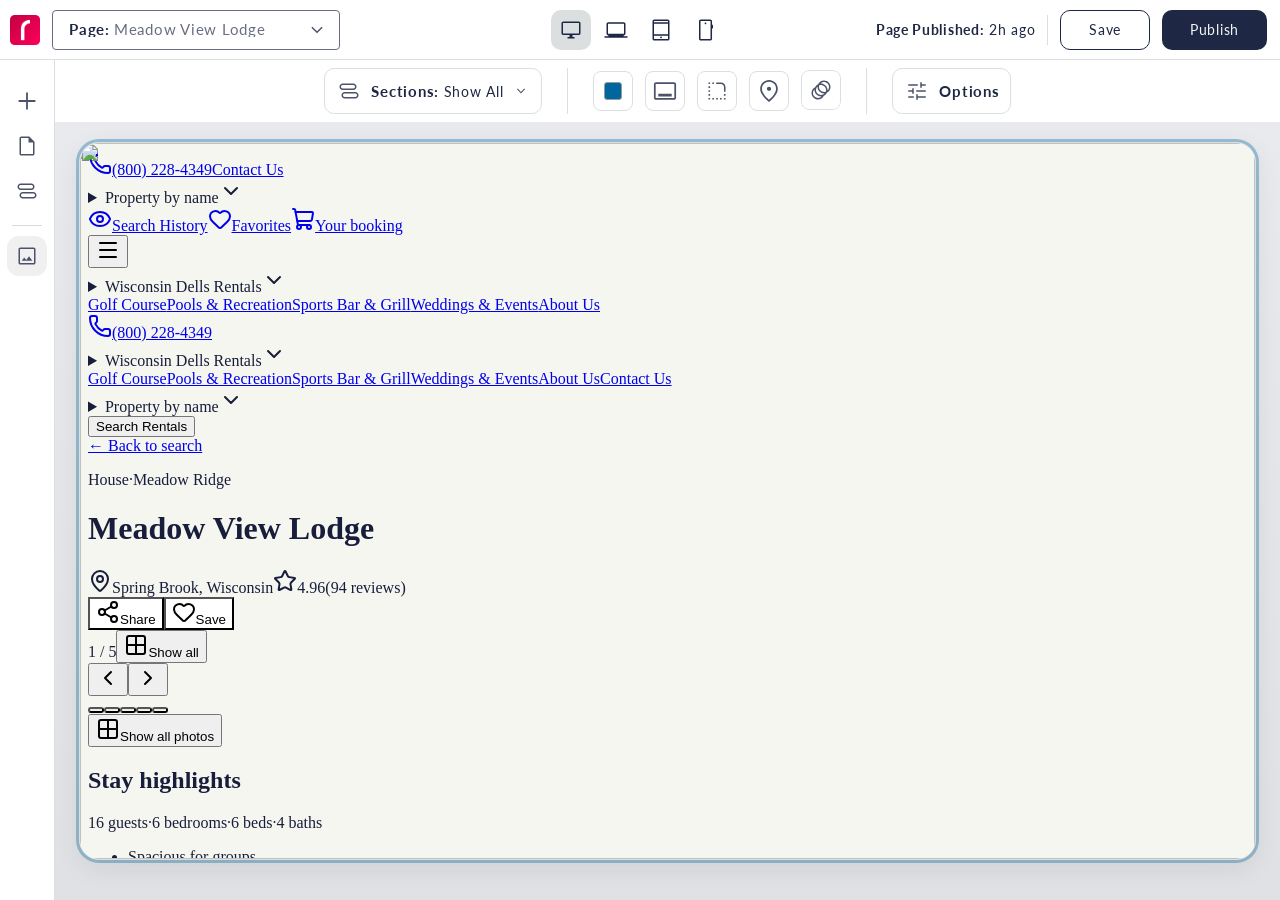
==== commit f56fecaa: "Show screenshots for the live embeds on GitHub Pages. Co-authored-by: Cursor <cursoragent@cursor.com" ====
--- a/demo-cursor/static-pages.html
+++ b/demo-cursor/static-pages.html
@@ -1812,6 +1812,6 @@
 
     <div class="sp-tooltip" id="sp-tooltip" role="tooltip" hidden></div>
     <p class="sr-only" id="live" aria-live="polite"></p>
-    <script src="static-pages.js?v=31"></script>
+    <script src="static-pages.js?v=32"></script>
   </body>
 </html>
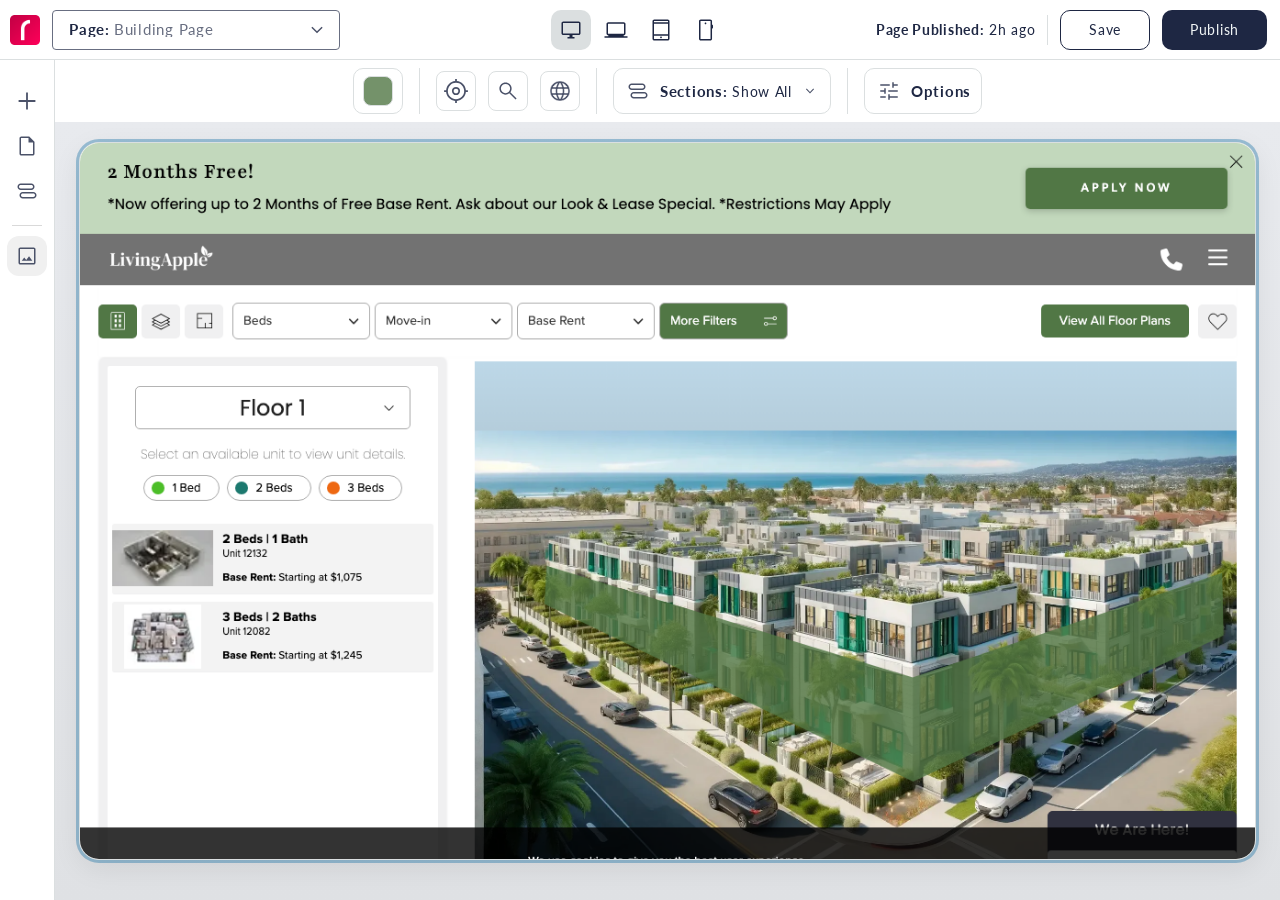
==== commit 5037dc51: "Open the shared editor on the Building page. Co-authored-by: Cursor <cursoragent@cursor.com>" ====
--- a/demo-cursor/static-pages.html
+++ b/demo-cursor/static-pages.html
@@ -1812,6 +1812,6 @@
 
     <div class="sp-tooltip" id="sp-tooltip" role="tooltip" hidden></div>
     <p class="sr-only" id="live" aria-live="polite"></p>
-    <script src="static-pages.js?v=32"></script>
+    <script src="static-pages.js?v=33"></script>
   </body>
 </html>
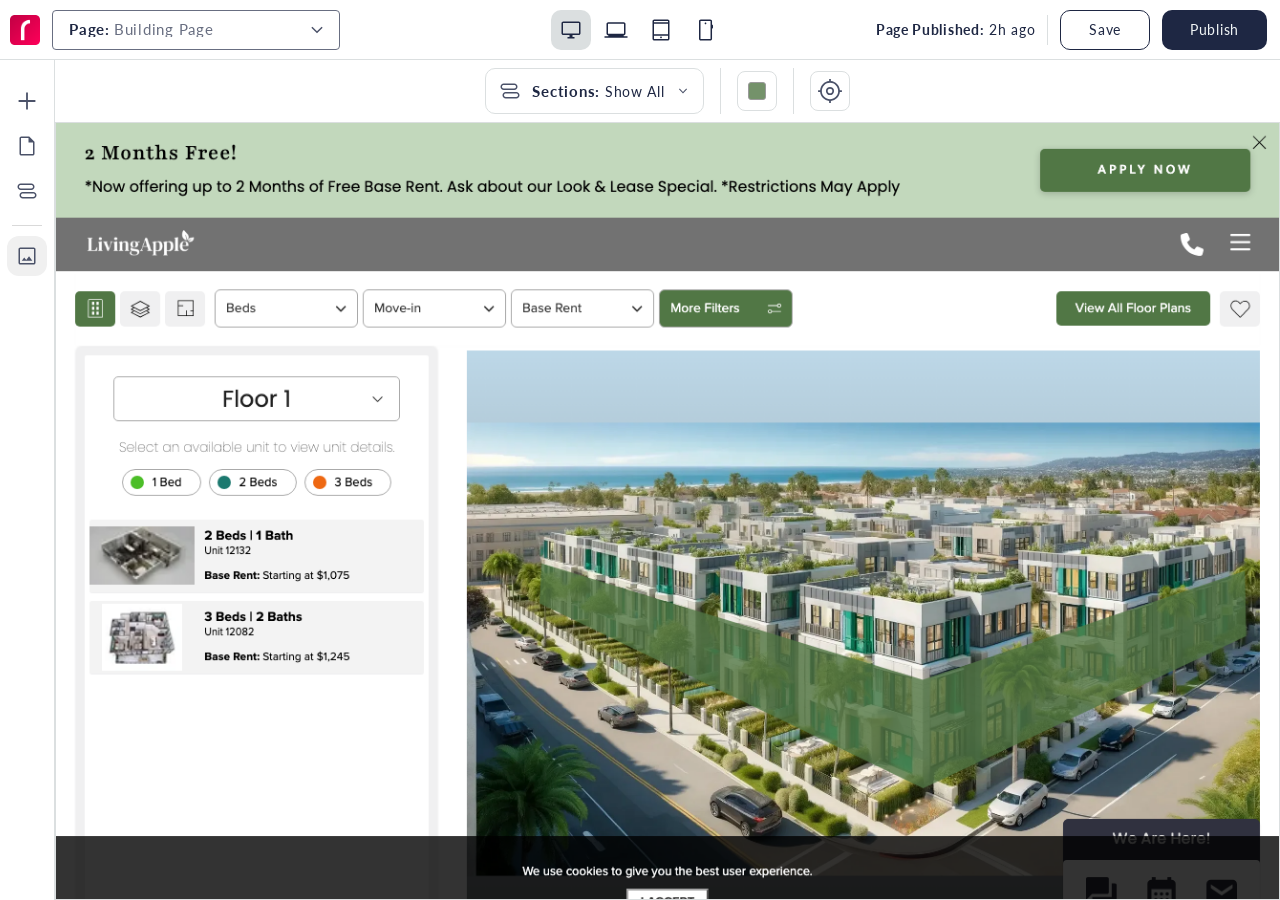
==== commit ad4c8ed8: "Share the latest editor, with page settings, checkbox controls, and Go to Page. Co-authored-by: Curs" ====
--- a/demo-cursor/static-pages.html
+++ b/demo-cursor/static-pages.html
@@ -15,7 +15,7 @@
       rel="stylesheet"
     />
     <link rel="stylesheet" href="styles.css" />
-    <link rel="stylesheet" href="static-pages.css?v=39" />
+    <link rel="stylesheet" href="static-pages.css?v=45" />
   </head>
   <body class="sp-body">
     <a class="skip-link" href="#page-viewport">Skip to page canvas</a>
@@ -248,8 +248,8 @@
       <div class="sp-subbar" aria-label="Page settings">
         <div class="sp-building-tools" id="building-tools" hidden>
           <div class="bld-pop">
-            <button type="button" class="bld-swatch-btn" id="bld-color-trigger" aria-expanded="false" aria-controls="bld-color-panel" aria-label="Floor Selector Color" aria-describedby="sp-tooltip" data-tooltip="Floor Selector Color">
-              <span class="bld-swatch" id="bld-swatch" style="background: #74926a"></span>
+            <button type="button" class="sp-tool-btn sp-color-tool-btn" id="bld-color-trigger" aria-expanded="false" aria-controls="bld-color-panel" aria-label="Floor Selector Color" aria-describedby="sp-tooltip" data-tooltip="Floor Selector Color">
+              <span class="sp-color-tool-swatch" id="bld-swatch" style="background: #74926a"></span>
             </button>
             <div class="bld-flyout sp-tool-panel sp-colors-panel" id="bld-color-panel" role="dialog" aria-label="Floor Selector Color" hidden>
               <p class="sp-tool-panel-title">Floor Selector Color</p>
@@ -293,8 +293,8 @@
               <div class="bld-flyout bld-pan" id="bld-pan-panel" hidden>
                 <p class="bld-title">Enable Pan/Zoom</p>
                 <div class="bld-choices" data-choice="pan">
-                  <button type="button" class="bld-choice is-selected" data-value="yes" aria-pressed="true">Yes <img src="assets/static-pages/icon-choice-check.svg" alt="" width="24" height="24" /></button>
-                  <button type="button" class="bld-choice" data-value="no" aria-pressed="false">No <img src="assets/static-pages/icon-choice-check.svg" alt="" width="24" height="24" /></button>
+                  <button type="button" class="bld-choice is-selected" data-value="yes" aria-pressed="true"><span class="sp-sections-check" aria-hidden="true"><span class="sp-sections-check-box"><img class="sp-sections-check-mark" src="assets/static-pages/icon-check-mark.svg" alt="" width="18" height="18" /></span></span><span class="sp-sections-label">Yes</span></button>
+                  <button type="button" class="bld-choice" data-value="no" aria-pressed="false"><span class="sp-sections-check" aria-hidden="true"><span class="sp-sections-check-box"><img class="sp-sections-check-mark" src="assets/static-pages/icon-check-mark.svg" alt="" width="18" height="18" /></span></span><span class="sp-sections-label">No</span></button>
                 </div>
                 <p class="bld-title bld-split">Initial Zoom Scale</p>
                 <div class="bld-zoom-row">
@@ -313,42 +313,12 @@
                 </div>
                 <p class="bld-title bld-split">Multi Building Hover</p>
                 <div class="bld-choices" data-choice="hover">
-                  <button type="button" class="bld-choice" data-value="yes" aria-pressed="false">Yes <img src="assets/static-pages/icon-choice-check.svg" alt="" width="24" height="24" /></button>
-                  <button type="button" class="bld-choice is-selected" data-value="no" aria-pressed="true">No <img src="assets/static-pages/icon-choice-check.svg" alt="" width="24" height="24" /></button>
-                </div>
-              </div>
-            </div>
-            <div class="bld-pop">
-              <button type="button" class="bld-icon-btn" id="bld-seo-trigger" aria-expanded="false" aria-controls="bld-seo-panel" aria-label="SEO Information" aria-describedby="sp-tooltip" data-tooltip="SEO Information">
-                <img src="assets/static-pages/icon-seo-search.svg" alt="" width="28" height="28" />
-              </button>
-              <div class="bld-flyout bld-seo" id="bld-seo-panel" hidden>
-                <p class="bld-title">SEO Information</p>
-                <label class="bld-field">
-                  <span>SEO Screen Title</span>
-                  <input type="text" value="[screen_title] [separator] [site_title]" />
-                </label>
-                <label class="bld-field bld-field-area">
-                  <span>SEO Screen Meta Description</span>
-                  <textarea rows="5">Apartments for rent in [app key="address.city"] [app key="address.state"]. Contact us Today!</textarea>
-                </label>
-              </div>
-            </div>
-            <div class="bld-pop">
-              <button type="button" class="bld-icon-btn" id="bld-visible-trigger" aria-expanded="false" aria-controls="bld-visible-panel" aria-label="Visible Search Engines" aria-describedby="sp-tooltip" data-tooltip="Visible Search Engines">
-                <img src="assets/static-pages/icon-language.svg" alt="" width="24" height="24" />
-              </button>
-              <div class="bld-flyout" id="bld-visible-panel" hidden>
-                <p class="bld-title">Visible to Search Engines</p>
-                <div class="bld-choices" data-choice="visible">
-                  <button type="button" class="bld-choice is-selected" data-value="global" aria-pressed="true">Use Global Settings <img src="assets/static-pages/icon-choice-check.svg" alt="" width="24" height="24" /></button>
-                  <button type="button" class="bld-choice" data-value="yes" aria-pressed="false">Yes <img src="assets/static-pages/icon-choice-check.svg" alt="" width="24" height="24" /></button>
-                  <button type="button" class="bld-choice" data-value="no" aria-pressed="false">No <img src="assets/static-pages/icon-choice-check.svg" alt="" width="24" height="24" /></button>
-                </div>
-              </div>
-            </div>
-          </div>
-          <span class="sp-subbar-divider" aria-hidden="true"></span>
+                  <button type="button" class="bld-choice" data-value="yes" aria-pressed="false"><span class="sp-sections-check" aria-hidden="true"><span class="sp-sections-check-box"><img class="sp-sections-check-mark" src="assets/static-pages/icon-check-mark.svg" alt="" width="18" height="18" /></span></span><span class="sp-sections-label">Yes</span></button>
+                  <button type="button" class="bld-choice is-selected" data-value="no" aria-pressed="true"><span class="sp-sections-check" aria-hidden="true"><span class="sp-sections-check-box"><img class="sp-sections-check-mark" src="assets/static-pages/icon-check-mark.svg" alt="" width="18" height="18" /></span></span><span class="sp-sections-label">No</span></button>
+                </div>
+              </div>
+            </div>
+          </div>
           <div class="bld-pop">
             <button type="button" class="sp-sections-trigger" id="bld-sections-trigger" aria-expanded="false" aria-controls="bld-sections-panel" aria-describedby="sp-tooltip" data-tooltip="Display Sections">
               <img src="assets/static-pages/icon-sections-track.svg" alt="" width="28" height="28" />
@@ -392,17 +362,11 @@
             </div>
           </div>
           <span class="sp-subbar-divider" aria-hidden="true"></span>
-          <div class="bld-pop">
-            <button type="button" class="sp-options-trigger" id="bld-options-trigger" aria-expanded="false" aria-controls="options-panel" aria-label="More Options" aria-describedby="sp-tooltip" data-tooltip="More Options">
-              <img src="assets/static-pages/icon-tune.svg" alt="" width="28" height="28" />
-              <strong>Options</strong>
-            </button>
-          </div>
         </div>
         <div class="sp-sitemap-tools" id="sitemap-tools" hidden>
           <div class="bld-pop">
-            <button type="button" class="bld-swatch-btn" id="smap-color-trigger" aria-expanded="false" aria-controls="smap-color-panel" aria-label="Filter Colors" aria-describedby="sp-tooltip" data-tooltip="Filter Colors">
-              <span class="bld-swatch" id="smap-swatch" style="background: #6cbc44"></span>
+            <button type="button" class="sp-tool-btn sp-color-tool-btn" id="smap-color-trigger" aria-expanded="false" aria-controls="smap-color-panel" aria-label="Filter Colors" aria-describedby="sp-tooltip" data-tooltip="Filter Colors">
+              <span class="sp-color-tool-swatch" id="smap-swatch" style="background: #6cbc44"></span>
             </button>
             <div class="bld-flyout sp-tool-panel sp-colors-panel smap-colors" id="smap-color-panel" role="dialog" aria-label="Filter Colors" hidden>
               <p class="bld-title">Filter Colors</p>
@@ -474,8 +438,8 @@
               <div class="bld-flyout" id="smap-pan-panel" hidden>
                 <p class="bld-title">Enable Pan/Zoom</p>
                 <div class="bld-choices" data-choice="pan">
-                  <button type="button" class="bld-choice is-selected" data-value="yes" aria-pressed="true">Yes <img src="assets/static-pages/icon-choice-check.svg" alt="" width="24" height="24" /></button>
-                  <button type="button" class="bld-choice" data-value="no" aria-pressed="false">No <img src="assets/static-pages/icon-choice-check.svg" alt="" width="24" height="24" /></button>
+                  <button type="button" class="bld-choice is-selected" data-value="yes" aria-pressed="true"><span class="sp-sections-check" aria-hidden="true"><span class="sp-sections-check-box"><img class="sp-sections-check-mark" src="assets/static-pages/icon-check-mark.svg" alt="" width="18" height="18" /></span></span><span class="sp-sections-label">Yes</span></button>
+                  <button type="button" class="bld-choice" data-value="no" aria-pressed="false"><span class="sp-sections-check" aria-hidden="true"><span class="sp-sections-check-box"><img class="sp-sections-check-mark" src="assets/static-pages/icon-check-mark.svg" alt="" width="18" height="18" /></span></span><span class="sp-sections-label">No</span></button>
                 </div>
                 <p class="bld-title bld-split">Initial Zoom Scale</p>
                 <div class="bld-zoom-row">
@@ -537,48 +501,18 @@
                 </div>
                 <p class="bld-title bld-split">Show Unavailable Units</p>
                 <div class="bld-choices" data-choice="unavailable">
-                  <button type="button" class="bld-choice is-selected" data-value="general" aria-pressed="true">Use General Settings <img src="assets/static-pages/icon-choice-check.svg" alt="" width="24" height="24" /></button>
-                  <button type="button" class="bld-choice" data-value="yes" aria-pressed="false">Yes <img src="assets/static-pages/icon-choice-check.svg" alt="" width="24" height="24" /></button>
-                  <button type="button" class="bld-choice" data-value="no" aria-pressed="false">No <img src="assets/static-pages/icon-choice-check.svg" alt="" width="24" height="24" /></button>
+                  <button type="button" class="bld-choice is-selected" data-value="general" aria-pressed="true"><span class="sp-sections-check" aria-hidden="true"><span class="sp-sections-check-box"><img class="sp-sections-check-mark" src="assets/static-pages/icon-check-mark.svg" alt="" width="18" height="18" /></span></span><span class="sp-sections-label">Use General Settings</span></button>
+                  <button type="button" class="bld-choice" data-value="yes" aria-pressed="false"><span class="sp-sections-check" aria-hidden="true"><span class="sp-sections-check-box"><img class="sp-sections-check-mark" src="assets/static-pages/icon-check-mark.svg" alt="" width="18" height="18" /></span></span><span class="sp-sections-label">Yes</span></button>
+                  <button type="button" class="bld-choice" data-value="no" aria-pressed="false"><span class="sp-sections-check" aria-hidden="true"><span class="sp-sections-check-box"><img class="sp-sections-check-mark" src="assets/static-pages/icon-check-mark.svg" alt="" width="18" height="18" /></span></span><span class="sp-sections-label">No</span></button>
                 </div>
                 <p class="bld-title bld-split">Display Unit Number</p>
                 <div class="bld-choices" data-choice="unit-number">
-                  <button type="button" class="bld-choice" data-value="yes" aria-pressed="false">Yes <img src="assets/static-pages/icon-choice-check.svg" alt="" width="24" height="24" /></button>
-                  <button type="button" class="bld-choice is-selected" data-value="no" aria-pressed="true">No <img src="assets/static-pages/icon-choice-check.svg" alt="" width="24" height="24" /></button>
-                </div>
-              </div>
-            </div>
-            <div class="bld-pop">
-              <button type="button" class="bld-icon-btn" id="smap-seo-trigger" aria-expanded="false" aria-controls="smap-seo-panel" aria-label="SEO Information" aria-describedby="sp-tooltip" data-tooltip="SEO Information">
-                <img src="assets/static-pages/icon-seo-search.svg" alt="" width="28" height="28" />
-              </button>
-              <div class="bld-flyout bld-seo smap-seo" id="smap-seo-panel" hidden>
-                <p class="bld-title">SEO Information</p>
-                <label class="bld-field">
-                  <span>SEO Screen Title</span>
-                  <input type="text" value="[screen_title] [separator] [site_title]" />
-                </label>
-                <label class="bld-field bld-field-area">
-                  <span>SEO Screen Meta Description</span>
-                  <textarea rows="6">Apartments for rent in [app key="address.city"] [app key="address.state"]. Contact us Today!</textarea>
-                </label>
-              </div>
-            </div>
-            <div class="bld-pop">
-              <button type="button" class="bld-icon-btn" id="smap-visible-trigger" aria-expanded="false" aria-controls="smap-visible-panel" aria-label="Visible Search Engines" aria-describedby="sp-tooltip" data-tooltip="Visible Search Engines">
-                <img src="assets/static-pages/icon-language.svg" alt="" width="24" height="24" />
-              </button>
-              <div class="bld-flyout" id="smap-visible-panel" hidden>
-                <p class="bld-title">Visible to Search Engines</p>
-                <div class="bld-choices" data-choice="visible">
-                  <button type="button" class="bld-choice is-selected" data-value="global" aria-pressed="true">Use Global Settings <img src="assets/static-pages/icon-choice-check.svg" alt="" width="24" height="24" /></button>
-                  <button type="button" class="bld-choice" data-value="yes" aria-pressed="false">Yes <img src="assets/static-pages/icon-choice-check.svg" alt="" width="24" height="24" /></button>
-                  <button type="button" class="bld-choice" data-value="no" aria-pressed="false">No <img src="assets/static-pages/icon-choice-check.svg" alt="" width="24" height="24" /></button>
-                </div>
-              </div>
-            </div>
-          </div>
-          <span class="sp-subbar-divider" aria-hidden="true"></span>
+                  <button type="button" class="bld-choice" data-value="yes" aria-pressed="false"><span class="sp-sections-check" aria-hidden="true"><span class="sp-sections-check-box"><img class="sp-sections-check-mark" src="assets/static-pages/icon-check-mark.svg" alt="" width="18" height="18" /></span></span><span class="sp-sections-label">Yes</span></button>
+                  <button type="button" class="bld-choice is-selected" data-value="no" aria-pressed="true"><span class="sp-sections-check" aria-hidden="true"><span class="sp-sections-check-box"><img class="sp-sections-check-mark" src="assets/static-pages/icon-check-mark.svg" alt="" width="18" height="18" /></span></span><span class="sp-sections-label">No</span></button>
+                </div>
+              </div>
+            </div>
+          </div>
           <div class="bld-pop">
             <button type="button" class="sp-sections-trigger" id="smap-sections-trigger" aria-expanded="false" aria-controls="smap-sections-panel" aria-describedby="sp-tooltip" data-tooltip="Display Sections">
               <img src="assets/static-pages/icon-sections-track.svg" alt="" width="28" height="28" />
@@ -622,10 +556,6 @@
             </div>
           </div>
           <span class="sp-subbar-divider" aria-hidden="true"></span>
-          <button type="button" class="sp-options-trigger" id="smap-options-trigger" aria-expanded="false" aria-controls="options-panel" aria-label="More Options" aria-describedby="sp-tooltip" data-tooltip="More Options">
-            <img src="assets/static-pages/icon-tune.svg" alt="" width="28" height="28" />
-            <strong>Options</strong>
-          </button>
         </div>
         <div class="sp-model-tools" id="model-tools" hidden>
           <div class="bld-icon-row">
@@ -640,9 +570,9 @@
               <div class="bld-flyout mdl-contact" id="mdl-contact-panel" hidden>
                 <p class="bld-title">Contact Content</p>
                 <div class="bld-choices" data-multi="true">
-                  <button type="button" class="bld-choice is-selected" data-value="address" aria-pressed="true">Display Address <img src="assets/static-pages/icon-choice-check.svg" alt="" width="24" height="24" /></button>
-                  <button type="button" class="bld-choice is-selected" data-value="phone" aria-pressed="true">Display Phone <img src="assets/static-pages/icon-choice-check.svg" alt="" width="24" height="24" /></button>
-                  <button type="button" class="bld-choice is-selected" data-value="social" aria-pressed="true">Display Social <img src="assets/static-pages/icon-choice-check.svg" alt="" width="24" height="24" /></button>
+                  <button type="button" class="bld-choice is-selected" data-value="address" aria-pressed="true"><span class="sp-sections-check" aria-hidden="true"><span class="sp-sections-check-box"><img class="sp-sections-check-mark" src="assets/static-pages/icon-check-mark.svg" alt="" width="18" height="18" /></span></span><span class="sp-sections-label">Display Address</span></button>
+                  <button type="button" class="bld-choice is-selected" data-value="phone" aria-pressed="true"><span class="sp-sections-check" aria-hidden="true"><span class="sp-sections-check-box"><img class="sp-sections-check-mark" src="assets/static-pages/icon-check-mark.svg" alt="" width="18" height="18" /></span></span><span class="sp-sections-label">Display Phone</span></button>
+                  <button type="button" class="bld-choice is-selected" data-value="social" aria-pressed="true"><span class="sp-sections-check" aria-hidden="true"><span class="sp-sections-check-box"><img class="sp-sections-check-mark" src="assets/static-pages/icon-check-mark.svg" alt="" width="18" height="18" /></span></span><span class="sp-sections-label">Display Social</span></button>
                 </div>
                 <div class="mdl-fields">
                   <label class="bld-field">
@@ -668,39 +598,7 @@
                 </label>
               </div>
             </div>
-            <div class="bld-pop">
-              <button type="button" class="bld-icon-btn" id="mdl-seo-trigger" aria-expanded="false" aria-controls="mdl-seo-panel" aria-label="SEO Information" aria-describedby="sp-tooltip" data-tooltip="SEO Information">
-                <img src="assets/static-pages/icon-seo-search.svg" alt="" width="28" height="28" />
-              </button>
-              <div class="bld-flyout bld-seo" id="mdl-seo-panel" hidden>
-                <p class="bld-title">SEO Information</p>
-                <label class="bld-field">
-                  <span>SEO Screen Title</span>
-                  <input type="text" value="[screen_title] [separator] [site_title]" />
-                </label>
-                <label class="bld-field bld-field-area">
-                  <span>SEO Screen Meta Description</span>
-                  <textarea rows="6">Apartments for rent in [app key="address.city"] [app key="address.state"]. Contact us Today!</textarea>
-                </label>
-              </div>
-            </div>
-            <div class="bld-pop">
-              <button type="button" class="bld-icon-btn" id="mdl-visible-trigger" aria-expanded="false" aria-controls="mdl-visible-panel" aria-label="Visible Search Engines" aria-describedby="sp-tooltip" data-tooltip="Visible Search Engines">
-                <img src="assets/static-pages/icon-language.svg" alt="" width="24" height="24" />
-              </button>
-              <div class="bld-flyout mdl-visible" id="mdl-visible-panel" hidden>
-                <p class="bld-title">Visible to Search Engines</p>
-                <div class="bld-choices" data-choice="visible">
-                  <button type="button" class="bld-choice is-selected" data-value="global" aria-pressed="true">Use Global Settings <img src="assets/static-pages/icon-choice-check.svg" alt="" width="24" height="24" /></button>
-                  <button type="button" class="bld-choice" data-value="yes" aria-pressed="false">Yes <img src="assets/static-pages/icon-choice-check.svg" alt="" width="24" height="24" /></button>
-                  <button type="button" class="bld-choice" data-value="no" aria-pressed="false">No <img src="assets/static-pages/icon-choice-check.svg" alt="" width="24" height="24" /></button>
-                </div>
-                <p class="bld-title bld-split">Use Canonical URL</p>
-                <input class="mdl-canonical" type="text" aria-label="Canonical URL" />
-              </div>
-            </div>
-          </div>
-          <span class="sp-subbar-divider" aria-hidden="true"></span>
+          </div>
           <div class="bld-pop">
             <button type="button" class="sp-sections-trigger" id="mdl-sections-trigger" aria-expanded="false" aria-controls="mdl-sections-panel" aria-describedby="sp-tooltip" data-tooltip="Display Sections">
               <img src="assets/static-pages/icon-sections-track.svg" alt="" width="28" height="28" />
@@ -754,10 +652,6 @@
             </div>
           </div>
           <span class="sp-subbar-divider" aria-hidden="true"></span>
-          <button type="button" class="sp-options-trigger" id="mdl-options-trigger" aria-expanded="false" aria-controls="options-panel" aria-label="More Options" aria-describedby="sp-tooltip" data-tooltip="More Options">
-            <img src="assets/static-pages/icon-tune.svg" alt="" width="28" height="28" />
-            <strong>Options</strong>
-          </button>
         </div>
         <div class="sp-unit-tools" id="unit-tools" hidden>
           <div class="bld-icon-row">
@@ -768,9 +662,9 @@
               <div class="bld-flyout mdl-contact" id="unt-contact-panel" hidden>
                 <p class="bld-title">Contact Content</p>
                 <div class="bld-choices" data-multi="true">
-                  <button type="button" class="bld-choice is-selected" data-value="address" aria-pressed="true">Display Address <img src="assets/static-pages/icon-choice-check.svg" alt="" width="24" height="24" /></button>
-                  <button type="button" class="bld-choice is-selected" data-value="phone" aria-pressed="true">Display Phone <img src="assets/static-pages/icon-choice-check.svg" alt="" width="24" height="24" /></button>
-                  <button type="button" class="bld-choice is-selected" data-value="social" aria-pressed="true">Display Social <img src="assets/static-pages/icon-choice-check.svg" alt="" width="24" height="24" /></button>
+                  <button type="button" class="bld-choice is-selected" data-value="address" aria-pressed="true"><span class="sp-sections-check" aria-hidden="true"><span class="sp-sections-check-box"><img class="sp-sections-check-mark" src="assets/static-pages/icon-check-mark.svg" alt="" width="18" height="18" /></span></span><span class="sp-sections-label">Display Address</span></button>
+                  <button type="button" class="bld-choice is-selected" data-value="phone" aria-pressed="true"><span class="sp-sections-check" aria-hidden="true"><span class="sp-sections-check-box"><img class="sp-sections-check-mark" src="assets/static-pages/icon-check-mark.svg" alt="" width="18" height="18" /></span></span><span class="sp-sections-label">Display Phone</span></button>
+                  <button type="button" class="bld-choice is-selected" data-value="social" aria-pressed="true"><span class="sp-sections-check" aria-hidden="true"><span class="sp-sections-check-box"><img class="sp-sections-check-mark" src="assets/static-pages/icon-check-mark.svg" alt="" width="18" height="18" /></span></span><span class="sp-sections-label">Display Social</span></button>
                 </div>
                 <div class="mdl-fields">
                   <label class="bld-field">
@@ -782,37 +676,6 @@
                     <textarea rows="6">Apartments for rent in [app key="address.city"] [app key="address.state"]. Contact us Today!</textarea>
                   </label>
                 </div>
-              </div>
-            </div>
-            <div class="bld-pop">
-              <button type="button" class="bld-icon-btn" id="unt-seo-trigger" aria-expanded="false" aria-controls="unt-seo-panel" aria-label="SEO Information" aria-describedby="sp-tooltip" data-tooltip="SEO Information">
-                <img src="assets/static-pages/icon-seo-search.svg" alt="" width="28" height="28" />
-              </button>
-              <div class="bld-flyout bld-seo" id="unt-seo-panel" hidden>
-                <p class="bld-title">SEO Information</p>
-                <label class="bld-field">
-                  <span>SEO Screen Title</span>
-                  <input type="text" value="[screen_title] [separator] [site_title]" />
-                </label>
-                <label class="bld-field bld-field-area">
-                  <span>SEO Screen Meta Description</span>
-                  <textarea rows="6">Apartments for rent in [app key="address.city"] [app key="address.state"]. Contact us Today!</textarea>
-                </label>
-              </div>
-            </div>
-            <div class="bld-pop">
-              <button type="button" class="bld-icon-btn" id="unt-visible-trigger" aria-expanded="false" aria-controls="unt-visible-panel" aria-label="Visible Search Engines" aria-describedby="sp-tooltip" data-tooltip="Visible Search Engines">
-                <img src="assets/static-pages/icon-language.svg" alt="" width="24" height="24" />
-              </button>
-              <div class="bld-flyout mdl-visible" id="unt-visible-panel" hidden>
-                <p class="bld-title">Visible to Search Engines</p>
-                <div class="bld-choices" data-choice="visible">
-                  <button type="button" class="bld-choice is-selected" data-value="global" aria-pressed="true">Use Global Settings <img src="assets/static-pages/icon-choice-check.svg" alt="" width="24" height="24" /></button>
-                  <button type="button" class="bld-choice" data-value="yes" aria-pressed="false">Yes <img src="assets/static-pages/icon-choice-check.svg" alt="" width="24" height="24" /></button>
-                  <button type="button" class="bld-choice" data-value="no" aria-pressed="false">No <img src="assets/static-pages/icon-choice-check.svg" alt="" width="24" height="24" /></button>
-                </div>
-                <p class="bld-title bld-split">Use Canonical URL</p>
-                <input class="mdl-canonical" type="text" aria-label="Canonical URL" />
               </div>
             </div>
           </div>
@@ -1593,26 +1456,26 @@
           </div>
           <ul class="sp-pages-list" id="module-pages-list">
             <li>
-              <button type="button" class="sp-pages-item" data-page-name="Home">Home</button>
+              <button type="button" class="sp-pages-item" data-page-name="Home" data-settings="home">Home</button>
             </li>
             <li>
-              <button type="button" class="sp-pages-item" data-page-name="Golf Course">Golf Course</button>
+              <button type="button" class="sp-pages-item" data-page-name="Golf Course" data-settings="golf">Golf Course</button>
             </li>
             <li>
-              <button type="button" class="sp-pages-item" data-page-name="Pools &amp; Recreation">
+              <button type="button" class="sp-pages-item" data-page-name="Pools &amp; Recreation" data-settings="pools">
                 Pools &amp; Recreation
               </button>
             </li>
             <li>
-              <button type="button" class="sp-pages-item" data-page-name="Weddings &amp; Events">
+              <button type="button" class="sp-pages-item" data-page-name="Weddings &amp; Events" data-settings="weddings">
                 Weddings &amp; Events
               </button>
             </li>
             <li>
-              <button type="button" class="sp-pages-item" data-page-name="About Us">About Us</button>
+              <button type="button" class="sp-pages-item" data-page-name="About Us" data-settings="about">About Us</button>
             </li>
             <li>
-              <button type="button" class="sp-pages-item" data-page-name="Contact">Contact</button>
+              <button type="button" class="sp-pages-item" data-page-name="Contact" data-settings="contact">Contact</button>
             </li>
           </ul>
         </section>
@@ -1647,6 +1510,7 @@
                 type="button"
                 class="sp-pages-item is-selected"
                 data-page-name="Property Page"
+                data-settings="property"
                 aria-current="true"
               >
                 <span>Property Page</span>
@@ -1660,15 +1524,126 @@
               </button>
             </li>
             <li>
-              <button type="button" class="sp-pages-item" data-page-name="Booking">Booking</button>
+              <button type="button" class="sp-pages-item" data-page-name="Booking" data-settings="booking">Booking</button>
             </li>
             <li>
-              <button type="button" class="sp-pages-item" data-page-name="Confirmation Page">
+              <button type="button" class="sp-pages-item" data-page-name="Confirmation Page" data-settings="confirmation">
                 Confirmation Page
               </button>
             </li>
           </ul>
         </section>
+
+        <hr class="sp-pages-divider" />
+
+        <section class="sp-pages-section" data-pages-section="ifpb" aria-labelledby="ifpb-pages-heading">
+          <div class="sp-pages-section-head">
+            <div class="sp-pages-section-copy">
+              <h3 class="sp-pages-section-title" id="ifpb-pages-heading">IFPB</h3>
+              <p class="sp-pages-section-desc">
+                Customize building, sitemap, model, and unit pages within a predefined layout.
+              </p>
+            </div>
+            <button
+              type="button"
+              class="sp-pages-section-toggle"
+              aria-expanded="true"
+              aria-controls="ifpb-pages-list"
+              aria-label="Collapse IFPB"
+            >
+              <img src="assets/static-pages/icon-chevron-up.svg" alt="" width="11" height="7" />
+            </button>
+          </div>
+          <ul class="sp-pages-list" id="ifpb-pages-list">
+            <li>
+              <div class="sp-pages-item" data-page-name="Building Page" data-settings="building">
+                <button type="button" class="sp-pages-item-select"><span>Building Page</span></button>
+                <button type="button" class="sp-pages-item-open" aria-label="Open Building Page settings" aria-expanded="false" aria-controls="page-settings">
+                  <img class="sp-pages-item-chevron" src="assets/static-pages/icon-angle-right.svg" alt="" width="7" height="11" />
+                </button>
+              </div>
+            </li>
+            <li>
+              <div class="sp-pages-item" data-page-name="Sitemap Page" data-settings="sitemap">
+                <button type="button" class="sp-pages-item-select"><span>Sitemap Page</span></button>
+                <button type="button" class="sp-pages-item-open" aria-label="Open Sitemap Page settings" aria-expanded="false" aria-controls="page-settings">
+                  <img class="sp-pages-item-chevron" src="assets/static-pages/icon-angle-right.svg" alt="" width="7" height="11" />
+                </button>
+              </div>
+            </li>
+            <li>
+              <div class="sp-pages-item" data-page-name="Model Page" data-settings="model">
+                <button type="button" class="sp-pages-item-select"><span>Model Page</span></button>
+                <button type="button" class="sp-pages-item-open" aria-label="Open Model Page settings" aria-expanded="false" aria-controls="page-settings">
+                  <img class="sp-pages-item-chevron" src="assets/static-pages/icon-angle-right.svg" alt="" width="7" height="11" />
+                </button>
+              </div>
+            </li>
+            <li>
+              <div class="sp-pages-item" data-page-name="Unit Page" data-settings="unit">
+                <button type="button" class="sp-pages-item-select"><span>Unit Page</span></button>
+                <button type="button" class="sp-pages-item-open" aria-label="Open Unit Page settings" aria-expanded="false" aria-controls="page-settings">
+                  <img class="sp-pages-item-chevron" src="assets/static-pages/icon-angle-right.svg" alt="" width="7" height="11" />
+                </button>
+              </div>
+            </li>
+          </ul>
+        </section>
+      </div>
+    </aside>
+
+    <aside
+      class="sp-page-settings"
+      id="page-settings"
+      role="dialog"
+      aria-labelledby="page-settings-title"
+      hidden
+    >
+      <header class="sp-page-settings-header">
+        <h2 class="sp-page-settings-title" id="page-settings-title">Building Page Settings</h2>
+        <button type="button" class="sp-pages-flyout-close" id="page-settings-close" aria-label="Close page settings">
+          <img src="assets/static-pages/icon-close.svg" alt="" width="24" height="24" />
+        </button>
+      </header>
+      <div class="sp-page-settings-bar">
+        <div class="sp-page-settings-tabs" role="tablist" aria-label="Page settings">
+          <button type="button" class="sp-page-settings-tab" role="tab" data-settings-tab="general" aria-selected="false" aria-controls="page-settings-general">General</button>
+          <button type="button" class="sp-page-settings-tab" role="tab" data-settings-tab="seo" aria-selected="true" aria-controls="page-settings-seo">SEO</button>
+          <button type="button" class="sp-page-settings-tab" role="tab" data-settings-tab="layout" aria-selected="false" aria-controls="page-settings-layout">Layout</button>
+          <button type="button" class="sp-page-settings-tab" role="tab" data-settings-tab="history" aria-selected="false" aria-controls="page-settings-history">Page History</button>
+        </div>
+        <button type="button" class="sp-page-settings-goto" id="page-settings-goto">Go to Page</button>
+      </div>
+      <div class="sp-page-settings-body">
+        <div class="sp-page-settings-pane" id="page-settings-general" data-settings-panel="general" role="tabpanel" hidden></div>
+        <div class="sp-page-settings-pane sp-page-settings-seo" id="page-settings-seo" data-settings-panel="seo" role="tabpanel">
+          <h3 class="sp-seo-heading">SEO Page Settings</h3>
+          <p class="sp-seo-kicker">Search Result Preview</p>
+          <div class="sp-seo-preview">
+            <p class="sp-seo-preview-title" id="page-settings-preview-title">[screen_title] [separator] [site_title]</p>
+            <p class="sp-seo-preview-url" id="page-settings-preview-url">https://www.livingappletree.com/buildings/1</p>
+            <p class="sp-seo-preview-desc" id="page-settings-preview-desc">Apartments for rent in [app key="address.city"] [app key="address.state"]. Contact us Today!</p>
+          </div>
+          <label class="bld-field">
+            <span>Page Title</span>
+            <input type="text" id="page-settings-seo-title" value="[screen_title] [separator] [site_title]" />
+          </label>
+          <label class="bld-field bld-field-area">
+            <span>Meta Description</span>
+            <textarea id="page-settings-seo-description" rows="5">Apartments for rent in [app key="address.city"] [app key="address.state"]. Contact us Today!</textarea>
+          </label>
+          <p class="sp-seo-note">Important: For optimal SEO, provide a unique page title and description. If left blank, will default to the site's settings.</p>
+          <section class="sp-seo-share">
+            <h3 class="sp-seo-heading">Share Image (Optional)</h3>
+            <label class="sp-seo-share-field">
+              <input type="file" id="page-settings-share" accept="image/*" />
+              <img id="page-settings-share-preview" alt="" hidden />
+              <span id="page-settings-share-label">Choose image</span>
+            </label>
+          </section>
+        </div>
+        <div class="sp-page-settings-pane" id="page-settings-layout" data-settings-panel="layout" role="tabpanel" hidden></div>
+        <div class="sp-page-settings-pane" id="page-settings-history" data-settings-panel="history" role="tabpanel" hidden></div>
       </div>
     </aside>
 
@@ -1812,6 +1787,6 @@
 
     <div class="sp-tooltip" id="sp-tooltip" role="tooltip" hidden></div>
     <p class="sr-only" id="live" aria-live="polite"></p>
-    <script src="static-pages.js?v=33"></script>
+    <script src="static-pages.js?v=37"></script>
   </body>
 </html>
--- a/demo-cursor/static-pages.css
+++ b/demo-cursor/static-pages.css
@@ -1692,12 +1692,22 @@
   --page-text: #ffffff;
 }
 
+.sp-canvas:has(.sp-viewport[data-device="laptop"]) {
+  padding: 0;
+  overflow: hidden;
+}
+
+.sp-viewport[data-device="laptop"] {
+  width: 100%;
+  height: 100%;
+  min-height: 0;
+  margin: 0;
+  border-radius: 0;
+  box-shadow: none;
+}
+
 .sp-viewport[data-device="desktop"] {
   width: min(100%, 1600px);
-}
-
-.sp-viewport[data-device="laptop"] {
-  width: min(100%, 1280px);
 }
 
 .sp-viewport[data-device="tablet"] {
@@ -1753,8 +1763,261 @@
   overflow: hidden;
 }
 
+.sp-pages-flyout.is-settings-open {
+  border-radius: 0;
+  box-shadow: none;
+}
+
 .sp-pages-flyout[hidden] {
   display: none !important;
+}
+
+.sp-page-settings {
+  position: fixed;
+  z-index: 100;
+  top: 60px;
+  left: 455px;
+  bottom: 0;
+  display: flex;
+  flex-direction: column;
+  width: 589px;
+  max-width: calc(100vw - 455px);
+  border-left: 1px solid var(--line);
+  border-radius: 0 16px 16px 0;
+  background: var(--white);
+  box-shadow:
+    4px 0 24px rgba(0, 0, 0, 0.06),
+    12px 0 40px rgba(0, 0, 0, 0.04);
+  overflow: hidden;
+}
+
+.sp-page-settings[hidden] {
+  display: none !important;
+}
+
+.sp-page-settings-header {
+  position: relative;
+  flex: 0 0 auto;
+  display: flex;
+  align-items: flex-start;
+  min-height: 68px;
+  padding: 24px 56px 0 24px;
+}
+
+.sp-page-settings-title {
+  margin: 0;
+  padding-top: 12px;
+  color: var(--ink-400);
+  font: var(--title);
+  letter-spacing: var(--title-tracking);
+}
+
+.sp-page-settings-bar {
+  flex: 0 0 auto;
+  display: flex;
+  align-items: center;
+  justify-content: space-between;
+  gap: 16px;
+  min-height: 48px;
+  padding: 0 24px 0 8px;
+  border-bottom: 1px solid #e4e6ea;
+}
+
+.sp-page-settings-tabs {
+  display: flex;
+  align-items: stretch;
+  min-width: 0;
+}
+
+.sp-page-settings-tab {
+  appearance: none;
+  position: relative;
+  margin: 0;
+  padding: 14px 16px 12px;
+  border: 0;
+  background: transparent;
+  color: var(--ink-400);
+  font: 400 15px/1 Lato, Helvetica, sans-serif;
+  letter-spacing: 0.75px;
+  cursor: pointer;
+}
+
+.sp-page-settings-tab[aria-selected="true"] {
+  color: #1d1b20;
+  font-weight: 700;
+}
+
+.sp-page-settings-tab[aria-selected="true"]::after {
+  content: "";
+  position: absolute;
+  left: 0;
+  right: 0;
+  bottom: 0;
+  height: 2px;
+  background: #1e2743;
+}
+
+.sp-page-settings-goto {
+  appearance: none;
+  flex: 0 0 auto;
+  height: 35px;
+  padding: 0 18px;
+  border: 1px solid #1e2743;
+  border-radius: 10px;
+  background: var(--white);
+  color: #1e2743;
+  font: 400 14px/1 Lato, Helvetica, sans-serif;
+  letter-spacing: 0.7px;
+  cursor: pointer;
+}
+
+.sp-page-settings-goto:hover,
+.sp-page-settings-goto:focus-visible {
+  background: var(--secondary-bg);
+}
+
+.sp-page-settings-body {
+  flex: 1 1 auto;
+  min-height: 0;
+  overflow: auto;
+  padding: 28px 32px 40px;
+}
+
+.sp-page-settings-seo {
+  display: flex;
+  flex-direction: column;
+  max-width: 520px;
+}
+
+.sp-seo-heading {
+  margin: 0 0 16px;
+  color: #1e2743;
+  font: 700 15px/1.2 Lato, Helvetica, sans-serif;
+  letter-spacing: 0.75px;
+}
+
+.sp-seo-kicker {
+  margin: 0 0 8px;
+  color: #9aa1b2;
+  font: 400 13px/1.2 Lato, Helvetica, sans-serif;
+  letter-spacing: 0.2px;
+}
+
+.sp-seo-preview {
+  margin: 0 0 28px;
+  padding: 16px 18px 18px;
+  border-radius: 8px;
+  background: #f3f4f6;
+}
+
+.sp-seo-preview-title,
+.sp-seo-preview-url,
+.sp-seo-preview-desc {
+  margin: 0;
+}
+
+.sp-seo-preview-title {
+  color: #188038;
+  font: 400 15px/1.35 Lato, Helvetica, sans-serif;
+}
+
+.sp-seo-preview-url {
+  margin-top: 6px;
+  color: #188038;
+  font: 400 14px/1.35 Lato, Helvetica, sans-serif;
+  word-break: break-all;
+}
+
+.sp-seo-preview-desc {
+  margin-top: 12px;
+  color: #1a0dab;
+  font: 700 15px/1.4 Lato, Helvetica, sans-serif;
+}
+
+.sp-page-settings-seo .bld-field + .bld-field {
+  margin-top: 22px;
+}
+
+.sp-page-settings-seo .bld-field textarea {
+  min-height: 128px;
+}
+
+.sp-seo-note {
+  margin: 10px 2px 0;
+  color: #9aa1b2;
+  font: 400 12px/1.45 Lato, Helvetica, sans-serif;
+}
+
+.sp-seo-share {
+  margin-top: 28px;
+}
+
+.sp-seo-share-field {
+  position: relative;
+  display: flex;
+  align-items: center;
+  gap: 12px;
+  min-height: 72px;
+  padding: 12px;
+  border: 1px solid #dbdfe0;
+  border-radius: 8px;
+  background: #f7f8f9;
+  color: #4b5269;
+  font: 400 14px/1.3 Lato, Helvetica, sans-serif;
+  cursor: pointer;
+}
+
+.sp-seo-share-field input {
+  position: absolute;
+  inset: 0;
+  opacity: 0;
+  cursor: pointer;
+}
+
+.sp-seo-share-field img {
+  width: 72px;
+  height: 48px;
+  object-fit: cover;
+  border-radius: 4px;
+  background: #fff;
+}
+
+.sp-seo-share-field img[hidden] {
+  display: none;
+}
+
+.sp-pages-item-select {
+  appearance: none;
+  flex: 1 1 auto;
+  min-width: 0;
+  margin: 0;
+  padding: 0;
+  border: 0;
+  background: transparent;
+  color: inherit;
+  font: inherit;
+  letter-spacing: inherit;
+  text-align: left;
+  cursor: pointer;
+}
+
+.sp-pages-item-open {
+  display: none;
+  flex: 0 0 auto;
+  align-items: center;
+  justify-content: center;
+  width: 28px;
+  height: 28px;
+  margin: 0;
+  padding: 0;
+  border: 0;
+  border-radius: 8px;
+  background: transparent;
+  cursor: pointer;
+}
+
+.sp-pages-item.is-selected .sp-pages-item-open {
+  display: inline-flex;
 }
 
 .sp-pages-flyout-header {
@@ -2115,6 +2378,28 @@
   display: flex;
   align-items: center;
   gap: 12px;
+}
+
+.bld-icon-btn img {
+  display: block;
+  width: 28px;
+  height: 28px;
+  object-fit: contain;
+  pointer-events: none;
+}
+
+#building-tools > .bld-pop:has(#bld-sections-trigger),
+#sitemap-tools > .bld-pop:has(#smap-sections-trigger),
+#model-tools > .bld-pop:has(#mdl-sections-trigger),
+#unit-tools > .bld-pop:has(#unt-sections-trigger) {
+  order: -2;
+}
+
+#building-tools > .bld-pop:has(#bld-sections-trigger) + .sp-subbar-divider,
+#sitemap-tools > .bld-pop:has(#smap-sections-trigger) + .sp-subbar-divider,
+#model-tools > .bld-pop:has(#mdl-sections-trigger) + .sp-subbar-divider,
+#unit-tools > .bld-pop:has(#unt-sections-trigger) + .sp-subbar-divider {
+  order: -1;
 }
 
 .bld-icon-btn {
@@ -2245,28 +2530,35 @@
 .bld-choices {
   display: flex;
   flex-direction: column;
+  align-items: flex-start;
+  gap: 10px;
 }
 
 .bld-choice {
-  display: flex;
-  align-items: center;
-  justify-content: space-between;
-  width: 100%;
-  padding: 8px 0;
+  appearance: none;
+  display: flex;
+  align-items: center;
+  gap: 8px;
+  height: 24px;
+  width: auto;
+  max-width: 100%;
+  padding: 0;
   border: 0;
   background: transparent;
-  color: #1e2743;
+  color: #171717;
   font: 400 15px/1 Lato, Helvetica, sans-serif;
+  letter-spacing: 0.75px;
   text-align: left;
   cursor: pointer;
 }
 
-.bld-choice img {
-  visibility: hidden;
-}
-
-.bld-choice.is-selected img {
-  visibility: visible;
+.bld-choice.is-selected .sp-sections-check-box {
+  border-color: #015eea;
+  background: #015eea;
+}
+
+.bld-choice.is-selected .sp-sections-check-mark {
+  display: block;
 }
 
 .bld-zoom-row {
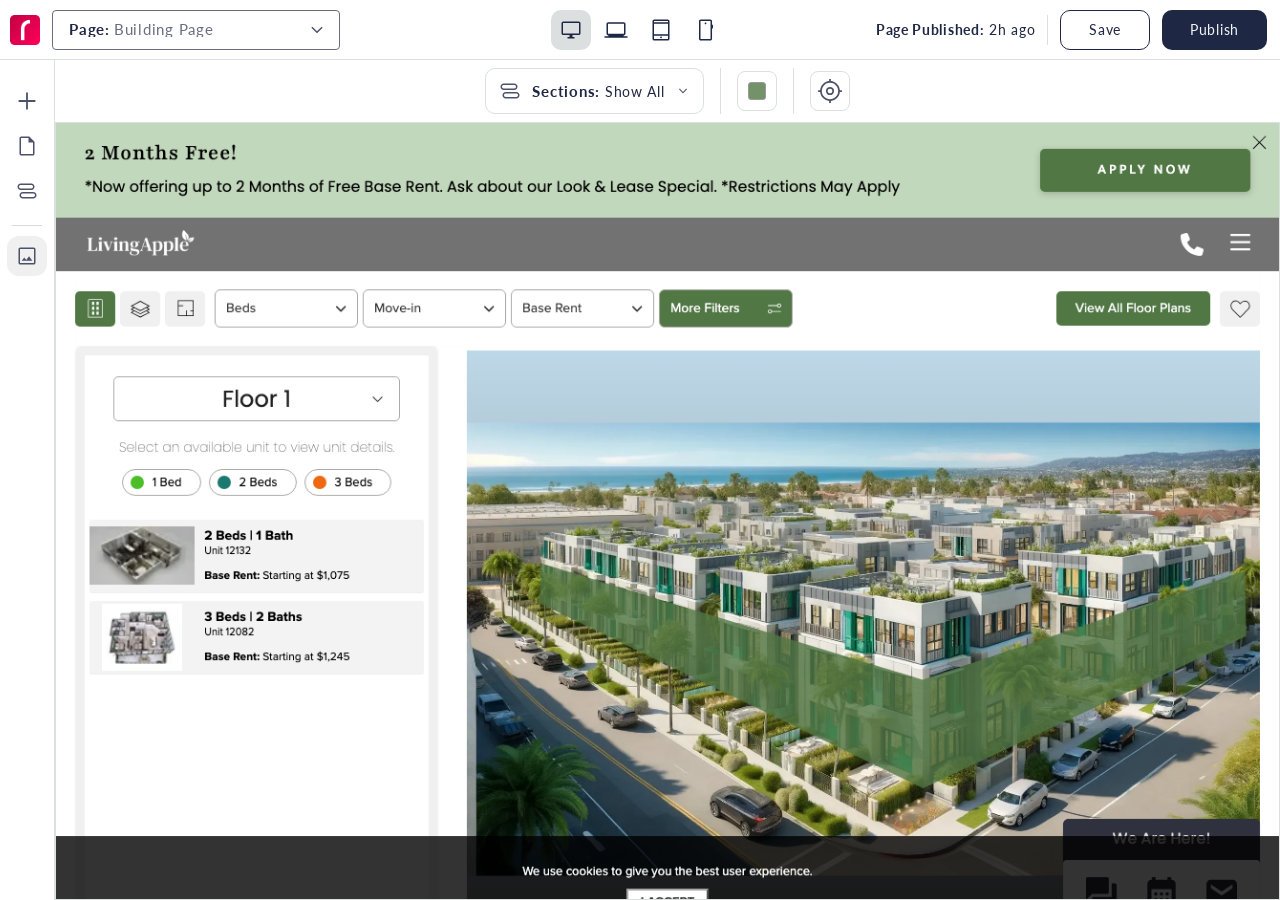
==== commit 72403887: "Add Search Engines settings for model and unit pages, and keep building and sitemap on General and S" ====
--- a/demo-cursor/static-pages.html
+++ b/demo-cursor/static-pages.html
@@ -15,7 +15,7 @@
       rel="stylesheet"
     />
     <link rel="stylesheet" href="styles.css" />
-    <link rel="stylesheet" href="static-pages.css?v=45" />
+    <link rel="stylesheet" href="static-pages.css?v=46" />
   </head>
   <body class="sp-body">
     <a class="skip-link" href="#page-viewport">Skip to page canvas</a>
@@ -1609,8 +1609,9 @@
         <div class="sp-page-settings-tabs" role="tablist" aria-label="Page settings">
           <button type="button" class="sp-page-settings-tab" role="tab" data-settings-tab="general" aria-selected="false" aria-controls="page-settings-general">General</button>
           <button type="button" class="sp-page-settings-tab" role="tab" data-settings-tab="seo" aria-selected="true" aria-controls="page-settings-seo">SEO</button>
-          <button type="button" class="sp-page-settings-tab" role="tab" data-settings-tab="layout" aria-selected="false" aria-controls="page-settings-layout">Layout</button>
-          <button type="button" class="sp-page-settings-tab" role="tab" data-settings-tab="history" aria-selected="false" aria-controls="page-settings-history">Page History</button>
+          <button type="button" class="sp-page-settings-tab" role="tab" data-settings-tab="layout" data-settings-only="standard" aria-selected="false" aria-controls="page-settings-layout">Layout</button>
+          <button type="button" class="sp-page-settings-tab" role="tab" data-settings-tab="history" data-settings-only="standard" aria-selected="false" aria-controls="page-settings-history">Page History</button>
+          <button type="button" class="sp-page-settings-tab" role="tab" data-settings-tab="engines" data-settings-only="engines" aria-selected="false" aria-controls="page-settings-engines" hidden>Search Engines</button>
         </div>
         <button type="button" class="sp-page-settings-goto" id="page-settings-goto">Go to Page</button>
       </div>
@@ -1644,6 +1645,16 @@
         </div>
         <div class="sp-page-settings-pane" id="page-settings-layout" data-settings-panel="layout" role="tabpanel" hidden></div>
         <div class="sp-page-settings-pane" id="page-settings-history" data-settings-panel="history" role="tabpanel" hidden></div>
+        <div class="sp-page-settings-pane sp-page-settings-engines" id="page-settings-engines" data-settings-panel="engines" role="tabpanel" hidden>
+          <h3 class="sp-seo-heading">Visible to Search Engines</h3>
+          <div class="bld-choices" data-choice="visible">
+            <button type="button" class="bld-choice is-selected" data-value="global" aria-pressed="true"><span class="sp-sections-check" aria-hidden="true"><span class="sp-sections-check-box"><img class="sp-sections-check-mark" src="assets/static-pages/icon-check-mark.svg" alt="" width="18" height="18" /></span></span><span class="sp-sections-label">Use Global Settings</span></button>
+            <button type="button" class="bld-choice" data-value="yes" aria-pressed="false"><span class="sp-sections-check" aria-hidden="true"><span class="sp-sections-check-box"><img class="sp-sections-check-mark" src="assets/static-pages/icon-check-mark.svg" alt="" width="18" height="18" /></span></span><span class="sp-sections-label">Yes</span></button>
+            <button type="button" class="bld-choice" data-value="no" aria-pressed="false"><span class="sp-sections-check" aria-hidden="true"><span class="sp-sections-check-box"><img class="sp-sections-check-mark" src="assets/static-pages/icon-check-mark.svg" alt="" width="18" height="18" /></span></span><span class="sp-sections-label">No</span></button>
+          </div>
+          <p class="bld-title bld-split">Use Canonical URL</p>
+          <input class="mdl-canonical" id="page-settings-canonical" type="text" aria-label="Canonical URL" />
+        </div>
       </div>
     </aside>
 
@@ -1787,6 +1798,6 @@
 
     <div class="sp-tooltip" id="sp-tooltip" role="tooltip" hidden></div>
     <p class="sr-only" id="live" aria-live="polite"></p>
-    <script src="static-pages.js?v=37"></script>
+    <script src="static-pages.js?v=39"></script>
   </body>
 </html>
--- a/demo-cursor/static-pages.css
+++ b/demo-cursor/static-pages.css
@@ -1883,10 +1883,26 @@
   padding: 28px 32px 40px;
 }
 
-.sp-page-settings-seo {
+.sp-page-settings-seo,
+.sp-page-settings-engines {
   display: flex;
   flex-direction: column;
   max-width: 520px;
+}
+
+.sp-page-settings-seo[hidden],
+.sp-page-settings-engines[hidden],
+.sp-page-settings-tab[hidden] {
+  display: none;
+}
+
+.sp-page-settings-engines .bld-choices {
+  margin-bottom: 8px;
+}
+
+.sp-page-settings-engines .bld-split {
+  margin-top: 18px;
+  padding-top: 20px;
 }
 
 .sp-seo-heading {
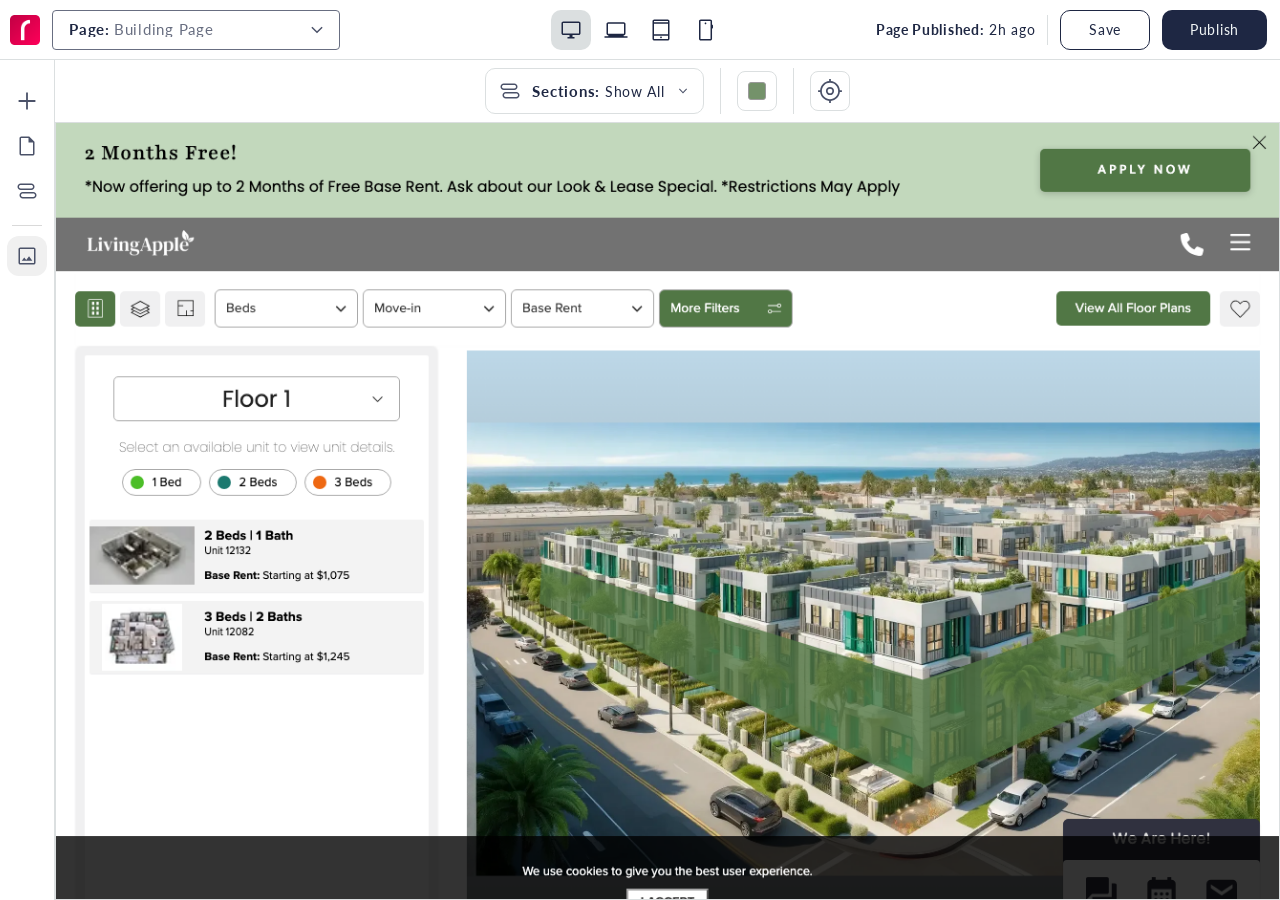
==== commit a966d9a4: "Add Data and Pricing settings for model and unit pages so teammates can review the dashboard fields." ====
--- a/demo-cursor/static-pages.html
+++ b/demo-cursor/static-pages.html
@@ -15,7 +15,7 @@
       rel="stylesheet"
     />
     <link rel="stylesheet" href="styles.css" />
-    <link rel="stylesheet" href="static-pages.css?v=46" />
+    <link rel="stylesheet" href="static-pages.css?v=49" />
   </head>
   <body class="sp-body">
     <a class="skip-link" href="#page-viewport">Skip to page canvas</a>
@@ -1607,8 +1607,9 @@
       </header>
       <div class="sp-page-settings-bar">
         <div class="sp-page-settings-tabs" role="tablist" aria-label="Page settings">
-          <button type="button" class="sp-page-settings-tab" role="tab" data-settings-tab="general" aria-selected="false" aria-controls="page-settings-general">General</button>
-          <button type="button" class="sp-page-settings-tab" role="tab" data-settings-tab="seo" aria-selected="true" aria-controls="page-settings-seo">SEO</button>
+          <button type="button" class="sp-page-settings-tab" role="tab" data-settings-tab="general" aria-selected="true" aria-controls="page-settings-general">Data &amp; Pricing Settings</button>
+          <button type="button" class="sp-page-settings-tab" role="tab" data-settings-tab="display" data-settings-only="model" aria-selected="false" aria-controls="page-settings-display" hidden>Display Settings</button>
+          <button type="button" class="sp-page-settings-tab" role="tab" data-settings-tab="seo" aria-selected="false" aria-controls="page-settings-seo">SEO</button>
           <button type="button" class="sp-page-settings-tab" role="tab" data-settings-tab="layout" data-settings-only="standard" aria-selected="false" aria-controls="page-settings-layout">Layout</button>
           <button type="button" class="sp-page-settings-tab" role="tab" data-settings-tab="history" data-settings-only="standard" aria-selected="false" aria-controls="page-settings-history">Page History</button>
           <button type="button" class="sp-page-settings-tab" role="tab" data-settings-tab="engines" data-settings-only="engines" aria-selected="false" aria-controls="page-settings-engines" hidden>Search Engines</button>
@@ -1616,8 +1617,415 @@
         <button type="button" class="sp-page-settings-goto" id="page-settings-goto">Go to Page</button>
       </div>
       <div class="sp-page-settings-body">
-        <div class="sp-page-settings-pane" id="page-settings-general" data-settings-panel="general" role="tabpanel" hidden></div>
-        <div class="sp-page-settings-pane sp-page-settings-seo" id="page-settings-seo" data-settings-panel="seo" role="tabpanel">
+        <div class="sp-page-settings-pane" id="page-settings-general" data-settings-panel="general" role="tabpanel">
+          <div class="sp-model-general" id="page-settings-model-general" hidden>
+            <section class="sp-settings-section">
+              <h3 class="sp-seo-heading">Model Settings</h3>
+              <div class="sp-settings-stack">
+                <div class="unit-select">
+                  <span class="unit-select-label">Model Price Label</span>
+                  <button type="button" class="unit-select-trigger" aria-expanded="false" aria-haspopup="listbox">
+                    <span class="unit-select-value">$ /XX</span>
+                    <img src="assets/static-pages/icon-unit-angle.svg" alt="" width="11" height="6" />
+                  </button>
+                  <ul class="unit-select-menu" role="listbox" hidden>
+                    <li><button type="button" role="option" aria-selected="true">$ /XX</button></li>
+                  </ul>
+                </div>
+                <div class="unit-select">
+                  <span class="unit-select-label">Model Price Per SQFT Label</span>
+                  <button type="button" class="unit-select-trigger" aria-expanded="false" aria-haspopup="listbox">
+                    <span class="unit-select-value">$ /SQF</span>
+                    <img src="assets/static-pages/icon-unit-angle.svg" alt="" width="11" height="6" />
+                  </button>
+                  <ul class="unit-select-menu" role="listbox" hidden>
+                    <li><button type="button" role="option" aria-selected="true">$ /SQF</button></li>
+                  </ul>
+                </div>
+                <div class="unit-select">
+                  <span class="unit-select-label">Model Base SQFT Label</span>
+                  <button type="button" class="unit-select-trigger" aria-expanded="false" aria-haspopup="listbox">
+                    <span class="unit-select-value">BASE</span>
+                    <img src="assets/static-pages/icon-unit-angle.svg" alt="" width="11" height="6" />
+                  </button>
+                  <ul class="unit-select-menu" role="listbox" hidden>
+                    <li><button type="button" role="option" aria-selected="true">BASE</button></li>
+                  </ul>
+                </div>
+                <div class="unit-select">
+                  <span class="unit-select-label">Model Base Price Label</span>
+                  <button type="button" class="unit-select-trigger" aria-expanded="false" aria-haspopup="listbox">
+                    <span class="unit-select-value">PRICE ALL</span>
+                    <img src="assets/static-pages/icon-unit-angle.svg" alt="" width="11" height="6" />
+                  </button>
+                  <ul class="unit-select-menu" role="listbox" hidden>
+                    <li><button type="button" role="option" aria-selected="true">PRICE ALL</button></li>
+                  </ul>
+                </div>
+                <div class="bld-choices" data-multi="true">
+                  <button type="button" class="bld-choice" data-value="override-apply" aria-pressed="false"><span class="sp-sections-check" aria-hidden="true"><span class="sp-sections-check-box"><img class="sp-sections-check-mark" src="assets/static-pages/icon-check-mark.svg" alt="" width="18" height="18" /></span></span><span class="sp-sections-label">Override Apply Button Copy</span></button>
+                </div>
+                <div class="unit-select">
+                  <span class="unit-select-label">Unit Availability</span>
+                  <button type="button" class="unit-select-trigger" aria-expanded="false" aria-haspopup="listbox">
+                    <span class="unit-select-value">Soonest Available</span>
+                    <img src="assets/static-pages/icon-unit-angle.svg" alt="" width="11" height="6" />
+                  </button>
+                  <ul class="unit-select-menu" role="listbox" hidden>
+                    <li><button type="button" role="option" aria-selected="true">Soonest Available</button></li>
+                  </ul>
+                </div>
+                <div class="unit-select">
+                  <span class="unit-select-label">Unit Availability Details By</span>
+                  <button type="button" class="unit-select-trigger" aria-expanded="false" aria-haspopup="listbox">
+                    <span class="unit-select-value">Base Price</span>
+                    <img src="assets/static-pages/icon-unit-angle.svg" alt="" width="11" height="6" />
+                  </button>
+                  <ul class="unit-select-menu" role="listbox" hidden>
+                    <li><button type="button" role="option" aria-selected="true">Base Price</button></li>
+                  </ul>
+                </div>
+                <div class="unit-select">
+                  <span class="unit-select-label">Model Priority Sorting By</span>
+                  <button type="button" class="unit-select-trigger" aria-expanded="false" aria-haspopup="listbox">
+                    <span class="unit-select-value"></span>
+                    <img src="assets/static-pages/icon-unit-angle.svg" alt="" width="11" height="6" />
+                  </button>
+                  <ul class="unit-select-menu" role="listbox" hidden>
+                    <li><button type="button" role="option" aria-selected="true"></button></li>
+                  </ul>
+                </div>
+                <label class="bld-field">
+                  <span>Model Disclaimer Copy Title</span>
+                  <input type="text" aria-label="Model Disclaimer Copy Title" />
+                </label>
+                <label class="bld-field bld-field-area">
+                  <span>Model Disclaimer Copy</span>
+                  <textarea rows="5" aria-label="Model Disclaimer Copy">This model is considered an affordable home, and is subject to earning specific incomes. Ask our team for more details</textarea>
+                </label>
+              </div>
+            </section>
+            <section class="sp-settings-section">
+              <h3 class="sp-seo-heading">Model Data</h3>
+              <div class="sp-settings-stack">
+                <div class="unit-select">
+                  <span class="unit-select-label">Beds Managed By</span>
+                  <button type="button" class="unit-select-trigger" aria-expanded="false" aria-haspopup="listbox">
+                    <span class="unit-select-value">Model</span>
+                    <img src="assets/static-pages/icon-unit-angle.svg" alt="" width="11" height="6" />
+                  </button>
+                  <ul class="unit-select-menu" role="listbox" hidden>
+                    <li><button type="button" role="option" aria-selected="true">Model</button></li>
+                    <li><button type="button" role="option" aria-selected="false">Unit</button></li>
+                  </ul>
+                </div>
+                <div class="unit-select">
+                  <span class="unit-select-label">Square Feet Managed By</span>
+                  <button type="button" class="unit-select-trigger" aria-expanded="false" aria-haspopup="listbox">
+                    <span class="unit-select-value">Model</span>
+                    <img src="assets/static-pages/icon-unit-angle.svg" alt="" width="11" height="6" />
+                  </button>
+                  <ul class="unit-select-menu" role="listbox" hidden>
+                    <li><button type="button" role="option" aria-selected="true">Model</button></li>
+                    <li><button type="button" role="option" aria-selected="false">Unit</button></li>
+                  </ul>
+                </div>
+                <div class="unit-select">
+                  <span class="unit-select-label">Bathrooms Managed By</span>
+                  <button type="button" class="unit-select-trigger" aria-expanded="false" aria-haspopup="listbox">
+                    <span class="unit-select-value">Model</span>
+                    <img src="assets/static-pages/icon-unit-angle.svg" alt="" width="11" height="6" />
+                  </button>
+                  <ul class="unit-select-menu" role="listbox" hidden>
+                    <li><button type="button" role="option" aria-selected="true">Model</button></li>
+                    <li><button type="button" role="option" aria-selected="false">Unit</button></li>
+                  </ul>
+                </div>
+                <div class="unit-select">
+                  <span class="unit-select-label">Price Managed By</span>
+                  <button type="button" class="unit-select-trigger" aria-expanded="false" aria-haspopup="listbox">
+                    <span class="unit-select-value">Minimum in Bathrooms</span>
+                    <img src="assets/static-pages/icon-unit-angle.svg" alt="" width="11" height="6" />
+                  </button>
+                  <ul class="unit-select-menu" role="listbox" hidden>
+                    <li><button type="button" role="option" aria-selected="false">Model</button></li>
+                    <li><button type="button" role="option" aria-selected="false">Unit</button></li>
+                    <li><button type="button" role="option" aria-selected="true">Minimum in Bathrooms</button></li>
+                  </ul>
+                </div>
+                <div class="bld-choices" data-multi="true">
+                  <button type="button" class="bld-choice" data-value="show-unavailable" aria-pressed="false"><span class="sp-sections-check" aria-hidden="true"><span class="sp-sections-check-box"><img class="sp-sections-check-mark" src="assets/static-pages/icon-check-mark.svg" alt="" width="18" height="18" /></span></span><span class="sp-sections-label">Show Unavailable Models</span></button>
+                </div>
+                <div class="bld-choices" data-multi="true">
+                  <button type="button" class="bld-choice" data-value="disable-overlay" aria-pressed="false"><span class="sp-sections-check" aria-hidden="true"><span class="sp-sections-check-box"><img class="sp-sections-check-mark" src="assets/static-pages/icon-check-mark.svg" alt="" width="18" height="18" /></span></span><span class="sp-sections-label">Disable Unavailable Overlay</span></button>
+                </div>
+                <label class="bld-field">
+                  <span>Unavailable Models Label</span>
+                  <input type="text" value="Unavailable" aria-label="Unavailable Models Label" />
+                </label>
+                <label class="bld-field">
+                  <span>Unavailable Models Short Name</span>
+                  <input type="text" value="Contact us for more information" aria-label="Unavailable Models Short Name" />
+                </label>
+                <label class="bld-field">
+                  <span>Unavailable Models Long Name</span>
+                  <input type="text" value="Model Unavailable" aria-label="Unavailable Models Long Name" />
+                </label>
+              </div>
+            </section>
+            <section class="sp-settings-section">
+              <h3 class="sp-seo-heading">Hide Information</h3>
+              <div class="bld-choices" data-multi="true">
+                <button type="button" class="bld-choice" data-value="hide-model-name" aria-pressed="false"><span class="sp-sections-check" aria-hidden="true"><span class="sp-sections-check-box"><img class="sp-sections-check-mark" src="assets/static-pages/icon-check-mark.svg" alt="" width="18" height="18" /></span></span><span class="sp-sections-label">Hide Model Name**</span></button>
+                <button type="button" class="bld-choice" data-value="hide-name" aria-pressed="false"><span class="sp-sections-check" aria-hidden="true"><span class="sp-sections-check-box"><img class="sp-sections-check-mark" src="assets/static-pages/icon-check-mark.svg" alt="" width="18" height="18" /></span></span><span class="sp-sections-label">Hide Name**</span></button>
+                <button type="button" class="bld-choice" data-value="hide-deposit" aria-pressed="false"><span class="sp-sections-check" aria-hidden="true"><span class="sp-sections-check-box"><img class="sp-sections-check-mark" src="assets/static-pages/icon-check-mark.svg" alt="" width="18" height="18" /></span></span><span class="sp-sections-label">Hide Deposit**</span></button>
+                <button type="button" class="bld-choice" data-value="hide-term" aria-pressed="false"><span class="sp-sections-check" aria-hidden="true"><span class="sp-sections-check-box"><img class="sp-sections-check-mark" src="assets/static-pages/icon-check-mark.svg" alt="" width="18" height="18" /></span></span><span class="sp-sections-label">Hide Term**</span></button>
+                <button type="button" class="bld-choice" data-value="hide-floor" aria-pressed="false"><span class="sp-sections-check" aria-hidden="true"><span class="sp-sections-check-box"><img class="sp-sections-check-mark" src="assets/static-pages/icon-check-mark.svg" alt="" width="18" height="18" /></span></span><span class="sp-sections-label">Hide Floor**</span></button>
+                <button type="button" class="bld-choice" data-value="hide-sqft" aria-pressed="false"><span class="sp-sections-check" aria-hidden="true"><span class="sp-sections-check-box"><img class="sp-sections-check-mark" src="assets/static-pages/icon-check-mark.svg" alt="" width="18" height="18" /></span></span><span class="sp-sections-label">Hide Square Footage**</span></button>
+                <button type="button" class="bld-choice" data-value="hide-apply" aria-pressed="false"><span class="sp-sections-check" aria-hidden="true"><span class="sp-sections-check-box"><img class="sp-sections-check-mark" src="assets/static-pages/icon-check-mark.svg" alt="" width="18" height="18" /></span></span><span class="sp-sections-label">Hide Apply Now Button</span></button>
+              </div>
+            </section>
+            <div class="sp-settings-save" data-save-for="general" hidden>
+              <button type="button" class="sp-settings-save-btn">Save</button>
+            </div>
+          </div>
+          <div class="sp-model-general" id="page-settings-unit-general" hidden>
+            <section class="sp-settings-section">
+              <h3 class="sp-seo-heading">Unit Settings</h3>
+              <div class="sp-settings-stack">
+                <div class="unit-select">
+                  <span class="unit-select-label">Unit Price Label</span>
+                  <button type="button" class="unit-select-trigger" aria-expanded="false" aria-haspopup="listbox">
+                    <span class="unit-select-value">Starting at $1,200</span>
+                    <img src="assets/static-pages/icon-unit-angle.svg" alt="" width="11" height="6" />
+                  </button>
+                  <ul class="unit-select-menu" role="listbox" hidden>
+                    <li><button type="button" role="option" aria-selected="true">Starting at $1,200</button></li>
+                  </ul>
+                </div>
+                <div class="unit-select">
+                  <span class="unit-select-label">Unit Price Per SQFT Label</span>
+                  <button type="button" class="unit-select-trigger" aria-expanded="false" aria-haspopup="listbox">
+                    <span class="unit-select-value">$ /SQF</span>
+                    <img src="assets/static-pages/icon-unit-angle.svg" alt="" width="11" height="6" />
+                  </button>
+                  <ul class="unit-select-menu" role="listbox" hidden>
+                    <li><button type="button" role="option" aria-selected="true">$ /SQF</button></li>
+                  </ul>
+                </div>
+                <div class="unit-select">
+                  <span class="unit-select-label">Unit Deposit Label</span>
+                  <button type="button" class="unit-select-trigger" aria-expanded="false" aria-haspopup="listbox">
+                    <span class="unit-select-value">$400</span>
+                    <img src="assets/static-pages/icon-unit-angle.svg" alt="" width="11" height="6" />
+                  </button>
+                  <ul class="unit-select-menu" role="listbox" hidden>
+                    <li><button type="button" role="option" aria-selected="true">$400</button></li>
+                  </ul>
+                </div>
+                <div class="unit-select">
+                  <span class="unit-select-label">Unit SQ. Ft. Label</span>
+                  <button type="button" class="unit-select-trigger" aria-expanded="false" aria-haspopup="listbox">
+                    <span class="unit-select-value">900 sq. ft.</span>
+                    <img src="assets/static-pages/icon-unit-angle.svg" alt="" width="11" height="6" />
+                  </button>
+                  <ul class="unit-select-menu" role="listbox" hidden>
+                    <li><button type="button" role="option" aria-selected="true">900 sq. ft.</button></li>
+                  </ul>
+                </div>
+                <div class="unit-select">
+                  <span class="unit-select-label">Unit Term/s Label</span>
+                  <button type="button" class="unit-select-trigger" aria-expanded="false" aria-haspopup="listbox">
+                    <span class="unit-select-value">12 Months, Term Rent</span>
+                    <img src="assets/static-pages/icon-unit-angle.svg" alt="" width="11" height="6" />
+                  </button>
+                  <ul class="unit-select-menu" role="listbox" hidden>
+                    <li><button type="button" role="option" aria-selected="true">12 Months, Term Rent</button></li>
+                  </ul>
+                </div>
+                <div class="bld-choices" data-multi="true">
+                  <button type="button" class="bld-choice" data-value="override-apply" aria-pressed="false"><span class="sp-sections-check" aria-hidden="true"><span class="sp-sections-check-box"><img class="sp-sections-check-mark" src="assets/static-pages/icon-check-mark.svg" alt="" width="18" height="18" /></span></span><span class="sp-sections-label">Override Apply Button Copy</span></button>
+                </div>
+                <label class="bld-field">
+                  <span>Unit Interest Copy Title</span>
+                  <input type="text" aria-label="Unit Interest Copy Title" />
+                </label>
+                <label class="bld-field bld-field-area">
+                  <span>Unit Interest Copy</span>
+                  <textarea rows="5" aria-label="Unit Interest Copy"></textarea>
+                </label>
+                <label class="bld-field">
+                  <span>Placeholder</span>
+                  <input type="text" aria-label="Placeholder" />
+                </label>
+              </div>
+            </section>
+            <section class="sp-settings-section">
+              <h3 class="sp-seo-heading">Unit Data</h3>
+              <div class="sp-settings-stack">
+                <label class="bld-field">
+                  <span>Disclaimer</span>
+                  <input type="text" value="Prices and availability subject to change without notice. Square footage is approximate" aria-label="Disclaimer" />
+                </label>
+                <div class="unit-select">
+                  <span class="unit-select-label">Bed Source</span>
+                  <button type="button" class="unit-select-trigger" aria-expanded="false" aria-haspopup="listbox">
+                    <span class="unit-select-value">Unit</span>
+                    <img src="assets/static-pages/icon-unit-angle.svg" alt="" width="11" height="6" />
+                  </button>
+                  <ul class="unit-select-menu" role="listbox" hidden>
+                    <li><button type="button" role="option" aria-selected="true">Unit</button></li>
+                  </ul>
+                </div>
+                <div class="unit-select">
+                  <span class="unit-select-label">Bath Source</span>
+                  <button type="button" class="unit-select-trigger" aria-expanded="false" aria-haspopup="listbox">
+                    <span class="unit-select-value">Unit (Default)</span>
+                    <img src="assets/static-pages/icon-unit-angle.svg" alt="" width="11" height="6" />
+                  </button>
+                  <ul class="unit-select-menu" role="listbox" hidden>
+                    <li><button type="button" role="option" aria-selected="true">Unit (Default)</button></li>
+                  </ul>
+                </div>
+                <div class="bld-choices" data-multi="true">
+                  <button type="button" class="bld-choice" data-value="building-custom-label" aria-pressed="false"><span class="sp-sections-check" aria-hidden="true"><span class="sp-sections-check-box"><img class="sp-sections-check-mark" src="assets/static-pages/icon-check-mark.svg" alt="" width="18" height="18" /></span></span><span class="sp-sections-label">Use Building Custom Label</span></button>
+                </div>
+                <div class="unit-select">
+                  <span class="unit-select-label">Building Source</span>
+                  <button type="button" class="unit-select-trigger" aria-expanded="false" aria-haspopup="listbox">
+                    <span class="unit-select-value">Unit</span>
+                    <img src="assets/static-pages/icon-unit-angle.svg" alt="" width="11" height="6" />
+                  </button>
+                  <ul class="unit-select-menu" role="listbox" hidden>
+                    <li><button type="button" role="option" aria-selected="true">Unit</button></li>
+                  </ul>
+                </div>
+                <div class="unit-select">
+                  <span class="unit-select-label">Floor/Level Source</span>
+                  <button type="button" class="unit-select-trigger" aria-expanded="false" aria-haspopup="listbox">
+                    <span class="unit-select-value">Unit</span>
+                    <img src="assets/static-pages/icon-unit-angle.svg" alt="" width="11" height="6" />
+                  </button>
+                  <ul class="unit-select-menu" role="listbox" hidden>
+                    <li><button type="button" role="option" aria-selected="true">Unit</button></li>
+                  </ul>
+                </div>
+                <div class="unit-select">
+                  <span class="unit-select-label">Deposit Source</span>
+                  <button type="button" class="unit-select-trigger" aria-expanded="false" aria-haspopup="listbox">
+                    <span class="unit-select-value">Unit</span>
+                    <img src="assets/static-pages/icon-unit-angle.svg" alt="" width="11" height="6" />
+                  </button>
+                  <ul class="unit-select-menu" role="listbox" hidden>
+                    <li><button type="button" role="option" aria-selected="true">Unit</button></li>
+                  </ul>
+                </div>
+                <div class="bld-choices" data-multi="true">
+                  <button type="button" class="bld-choice is-selected" data-value="show-unavailable" aria-pressed="true"><span class="sp-sections-check" aria-hidden="true"><span class="sp-sections-check-box"><img class="sp-sections-check-mark" src="assets/static-pages/icon-check-mark.svg" alt="" width="18" height="18" /></span></span><span class="sp-sections-label">Show Unavailable Units</span></button>
+                  <button type="button" class="bld-choice" data-value="hide-terms-vacant" aria-pressed="false"><span class="sp-sections-check" aria-hidden="true"><span class="sp-sections-check-box"><img class="sp-sections-check-mark" src="assets/static-pages/icon-check-mark.svg" alt="" width="18" height="18" /></span></span><span class="sp-sections-label">Hide Number of Terms List if Vacant</span></button>
+                  <button type="button" class="bld-choice is-selected" data-value="available-per-family" aria-pressed="true"><span class="sp-sections-check" aria-hidden="true"><span class="sp-sections-check-box"><img class="sp-sections-check-mark" src="assets/static-pages/icon-check-mark.svg" alt="" width="18" height="18" /></span></span><span class="sp-sections-label">Available Per Family</span></button>
+                </div>
+                <label class="bld-field">
+                  <span>Available Per Family String</span>
+                  <input type="text" value="Buildings / Floors" aria-label="Available Per Family String" />
+                </label>
+              </div>
+            </section>
+            <section class="sp-settings-section">
+              <h3 class="sp-seo-heading">Hide Information</h3>
+              <div class="bld-choices" data-multi="true">
+                <button type="button" class="bld-choice" data-value="hide-price-range" aria-pressed="false"><span class="sp-sections-check" aria-hidden="true"><span class="sp-sections-check-box"><img class="sp-sections-check-mark" src="assets/static-pages/icon-check-mark.svg" alt="" width="18" height="18" /></span></span><span class="sp-sections-label">Hide Price Range**</span></button>
+                <button type="button" class="bld-choice" data-value="hide-rent" aria-pressed="false"><span class="sp-sections-check" aria-hidden="true"><span class="sp-sections-check-box"><img class="sp-sections-check-mark" src="assets/static-pages/icon-check-mark.svg" alt="" width="18" height="18" /></span></span><span class="sp-sections-label">Hide Rent**</span></button>
+                <button type="button" class="bld-choice" data-value="hide-deposit" aria-pressed="false"><span class="sp-sections-check" aria-hidden="true"><span class="sp-sections-check-box"><img class="sp-sections-check-mark" src="assets/static-pages/icon-check-mark.svg" alt="" width="18" height="18" /></span></span><span class="sp-sections-label">Hide Deposit**</span></button>
+                <button type="button" class="bld-choice" data-value="hide-term" aria-pressed="false"><span class="sp-sections-check" aria-hidden="true"><span class="sp-sections-check-box"><img class="sp-sections-check-mark" src="assets/static-pages/icon-check-mark.svg" alt="" width="18" height="18" /></span></span><span class="sp-sections-label">Hide Term**</span></button>
+                <button type="button" class="bld-choice" data-value="hide-floor" aria-pressed="false"><span class="sp-sections-check" aria-hidden="true"><span class="sp-sections-check-box"><img class="sp-sections-check-mark" src="assets/static-pages/icon-check-mark.svg" alt="" width="18" height="18" /></span></span><span class="sp-sections-label">Hide Floor**</span></button>
+                <button type="button" class="bld-choice" data-value="hide-sqft" aria-pressed="false"><span class="sp-sections-check" aria-hidden="true"><span class="sp-sections-check-box"><img class="sp-sections-check-mark" src="assets/static-pages/icon-check-mark.svg" alt="" width="18" height="18" /></span></span><span class="sp-sections-label">Hide Square Footage**</span></button>
+                <button type="button" class="bld-choice" data-value="hide-apply" aria-pressed="false"><span class="sp-sections-check" aria-hidden="true"><span class="sp-sections-check-box"><img class="sp-sections-check-mark" src="assets/static-pages/icon-check-mark.svg" alt="" width="18" height="18" /></span></span><span class="sp-sections-label">Hide Apply Now Button</span></button>
+              </div>
+            </section>
+            <div class="sp-settings-save" data-save-for="general" hidden>
+              <button type="button" class="sp-settings-save-btn">Save</button>
+            </div>
+          </div>
+        </div>
+        <div class="sp-page-settings-pane" id="page-settings-display" data-settings-panel="display" role="tabpanel" hidden>
+          <div class="sp-model-general" id="page-settings-model-display">
+            <section class="sp-settings-section">
+              <h3 class="sp-seo-heading">Model Settings</h3>
+              <div class="sp-settings-stack">
+                <div class="unit-switch-row">
+                  <button type="button" class="unit-switch" role="switch" aria-checked="false" aria-labelledby="mdl-hide-screen-label">
+                    <img src="assets/static-pages/icon-unit-toggle.svg" alt="" width="39.375" height="21.875" />
+                  </button>
+                  <span id="mdl-hide-screen-label">Hide Screen**</span>
+                </div>
+                <div class="unit-select">
+                  <span class="unit-select-label">Side Panel Thumbnail</span>
+                  <button type="button" class="unit-select-trigger" aria-expanded="false" aria-haspopup="listbox">
+                    <span class="unit-select-value">Auto</span>
+                    <img src="assets/static-pages/icon-unit-angle.svg" alt="" width="11" height="6" />
+                  </button>
+                  <ul class="unit-select-menu" role="listbox" hidden>
+                    <li><button type="button" role="option" aria-selected="true">Auto</button></li>
+                  </ul>
+                </div>
+                <label class="bld-field bld-field-area sp-display-contact">
+                  <span>Contact Content</span>
+                  <textarea rows="8" aria-label="Contact Content">Let's Get in Touch
+[address]
+[phone link="true"]
+[social]
+
+Office Hours
+[office_hours]</textarea>
+                </label>
+                <label class="bld-field bld-field-area">
+                  <span>Model Disclaimer</span>
+                  <textarea rows="4" aria-label="Model Disclaimer">Contact us for more details on 'Affordable' and MFTE criteria.</textarea>
+                </label>
+              </div>
+            </section>
+            <section class="sp-settings-section">
+              <h3 class="sp-seo-heading">SEO Information</h3>
+              <div class="sp-settings-stack">
+                <label class="bld-field">
+                  <span>SEO Screen Title</span>
+                  <input type="text" value="[screen_title] [separator] [site_title]" aria-label="SEO Screen Title" />
+                </label>
+                <label class="bld-field bld-field-area">
+                  <span>SEO Screen Meta Description</span>
+                  <textarea rows="4" aria-label="SEO Screen Meta Description">Apartments for rent in [app key="address.city"] [app key="address.state"]. Contact us Today!</textarea>
+                </label>
+                <div class="unit-select">
+                  <span class="unit-select-label">Visible to search engines?</span>
+                  <button type="button" class="unit-select-trigger" aria-expanded="false" aria-haspopup="listbox">
+                    <span class="unit-select-value">Use global setting</span>
+                    <img src="assets/static-pages/icon-unit-angle.svg" alt="" width="11" height="6" />
+                  </button>
+                  <ul class="unit-select-menu" role="listbox" hidden>
+                    <li><button type="button" role="option" aria-selected="true">Use global setting</button></li>
+                    <li><button type="button" role="option" aria-selected="false">Yes</button></li>
+                    <li><button type="button" role="option" aria-selected="false">No</button></li>
+                  </ul>
+                </div>
+                <div class="unit-switch-row">
+                  <button type="button" class="unit-switch" id="mdl-use-canonical" role="switch" aria-checked="true" aria-labelledby="mdl-use-canonical-label">
+                    <img src="assets/static-pages/icon-unit-toggle.svg" alt="" width="39.375" height="21.875" />
+                  </button>
+                  <span id="mdl-use-canonical-label">Use Canonical URL</span>
+                </div>
+                <label class="bld-field" id="mdl-canonical-field">
+                  <span>Canonical URL</span>
+                  <input type="text" value="https://www.livingappletree.com/models" aria-label="Canonical URL" />
+                </label>
+              </div>
+            </section>
+            <div class="sp-settings-save" data-save-for="display" hidden>
+              <button type="button" class="sp-settings-save-btn">Save</button>
+            </div>
+          </div>
+        </div>
+        <div class="sp-page-settings-pane sp-page-settings-seo" id="page-settings-seo" data-settings-panel="seo" role="tabpanel" hidden>
           <h3 class="sp-seo-heading">SEO Page Settings</h3>
           <p class="sp-seo-kicker">Search Result Preview</p>
           <div class="sp-seo-preview">
@@ -1654,6 +2062,15 @@
           </div>
           <p class="bld-title bld-split">Use Canonical URL</p>
           <input class="mdl-canonical" id="page-settings-canonical" type="text" aria-label="Canonical URL" />
+        </div>
+      </div>
+      <div class="sp-unsaved" id="page-settings-unsaved" role="alertdialog" aria-modal="true" aria-labelledby="page-settings-unsaved-title" hidden>
+        <div class="sp-unsaved-card">
+          <p id="page-settings-unsaved-title">You need to save your changes before changing tabs.</p>
+          <div class="sp-unsaved-actions">
+            <button type="button" class="sp-unsaved-discard" data-unsaved="discard">Don't save</button>
+            <button type="button" class="sp-unsaved-confirm" data-unsaved="save">Save changes</button>
+          </div>
         </div>
       </div>
     </aside>
@@ -1798,6 +2215,6 @@
 
     <div class="sp-tooltip" id="sp-tooltip" role="tooltip" hidden></div>
     <p class="sr-only" id="live" aria-live="polite"></p>
-    <script src="static-pages.js?v=39"></script>
+    <script src="static-pages.js?v=46"></script>
   </body>
 </html>
--- a/demo-cursor/static-pages.css
+++ b/demo-cursor/static-pages.css
@@ -1815,16 +1815,18 @@
 .sp-page-settings-bar {
   flex: 0 0 auto;
   display: flex;
-  align-items: center;
+  align-items: flex-end;
   justify-content: space-between;
-  gap: 16px;
+  gap: 8px 12px;
   min-height: 48px;
-  padding: 0 24px 0 8px;
+  padding: 0 16px 0 8px;
   border-bottom: 1px solid #e4e6ea;
 }
 
 .sp-page-settings-tabs {
   display: flex;
+  flex: 1 1 auto;
+  flex-wrap: wrap;
   align-items: stretch;
   min-width: 0;
 }
@@ -1833,12 +1835,13 @@
   appearance: none;
   position: relative;
   margin: 0;
-  padding: 14px 16px 12px;
+  padding: 14px 10px 12px;
+  white-space: nowrap;
   border: 0;
   background: transparent;
   color: var(--ink-400);
   font: 400 15px/1 Lato, Helvetica, sans-serif;
-  letter-spacing: 0.75px;
+  letter-spacing: 0.3px;
   cursor: pointer;
 }
 
@@ -1860,6 +1863,7 @@
 .sp-page-settings-goto {
   appearance: none;
   flex: 0 0 auto;
+  margin-bottom: 6px;
   height: 35px;
   padding: 0 18px;
   border: 1px solid #1e2743;
@@ -1903,6 +1907,132 @@
 .sp-page-settings-engines .bld-split {
   margin-top: 18px;
   padding-top: 20px;
+}
+
+.sp-model-general {
+  display: flex;
+  flex-direction: column;
+  gap: 36px;
+  max-width: 520px;
+}
+
+.sp-model-general[hidden] {
+  display: none;
+}
+
+.sp-settings-stack {
+  display: flex;
+  flex-direction: column;
+  gap: 20px;
+}
+
+.sp-model-general .sp-seo-heading {
+  margin-bottom: 18px;
+}
+
+.sp-model-general .bld-field,
+.sp-model-general .bld-field + .bld-field {
+  margin-top: 4px;
+}
+
+.sp-model-general .bld-field textarea {
+  min-height: 128px;
+}
+
+.sp-model-general .unit-select-menu {
+  z-index: 6;
+}
+
+.sp-model-general .unit-switch-row span {
+  color: #171717;
+}
+
+.sp-model-general .sp-display-contact textarea {
+  min-height: 180px;
+}
+
+.sp-model-general .bld-field[hidden] {
+  display: none;
+}
+
+.sp-settings-save {
+  display: flex;
+  justify-content: center;
+  margin-top: 8px;
+}
+
+.sp-settings-save[hidden] {
+  display: none;
+}
+
+.sp-settings-save-btn,
+.sp-unsaved-confirm,
+.sp-unsaved-discard {
+  appearance: none;
+  height: 40px;
+  padding: 0 22px;
+  border-radius: 8px;
+  font: 700 14px/1 Lato, Helvetica, sans-serif;
+  letter-spacing: 0.4px;
+  cursor: pointer;
+}
+
+.sp-settings-save-btn,
+.sp-unsaved-confirm {
+  border: 0;
+  background: #1e2743;
+  color: #fff;
+}
+
+.sp-settings-save-btn:hover,
+.sp-settings-save-btn:focus-visible,
+.sp-unsaved-confirm:hover,
+.sp-unsaved-confirm:focus-visible {
+  background: #151b30;
+}
+
+.sp-unsaved {
+  position: absolute;
+  z-index: 20;
+  inset: 0;
+  display: flex;
+  align-items: flex-start;
+  justify-content: center;
+  padding: 108px 24px 24px;
+  background: rgba(23, 23, 23, 0.28);
+}
+
+.sp-unsaved[hidden] {
+  display: none;
+}
+
+.sp-unsaved-card {
+  display: flex;
+  flex-direction: column;
+  gap: 16px;
+  width: min(100%, 420px);
+  padding: 18px 18px 16px;
+  border-radius: 12px;
+  background: #fff;
+  box-shadow: 0 16px 40px rgba(23, 23, 23, 0.18);
+}
+
+.sp-unsaved-card p {
+  margin: 0;
+  color: #171717;
+  font: 400 15px/1.45 Lato, Helvetica, sans-serif;
+}
+
+.sp-unsaved-actions {
+  display: flex;
+  justify-content: flex-end;
+  gap: 10px;
+}
+
+.sp-unsaved-discard {
+  border: 1px solid #1e2743;
+  background: #fff;
+  color: #1e2743;
 }
 
 .sp-seo-heading {
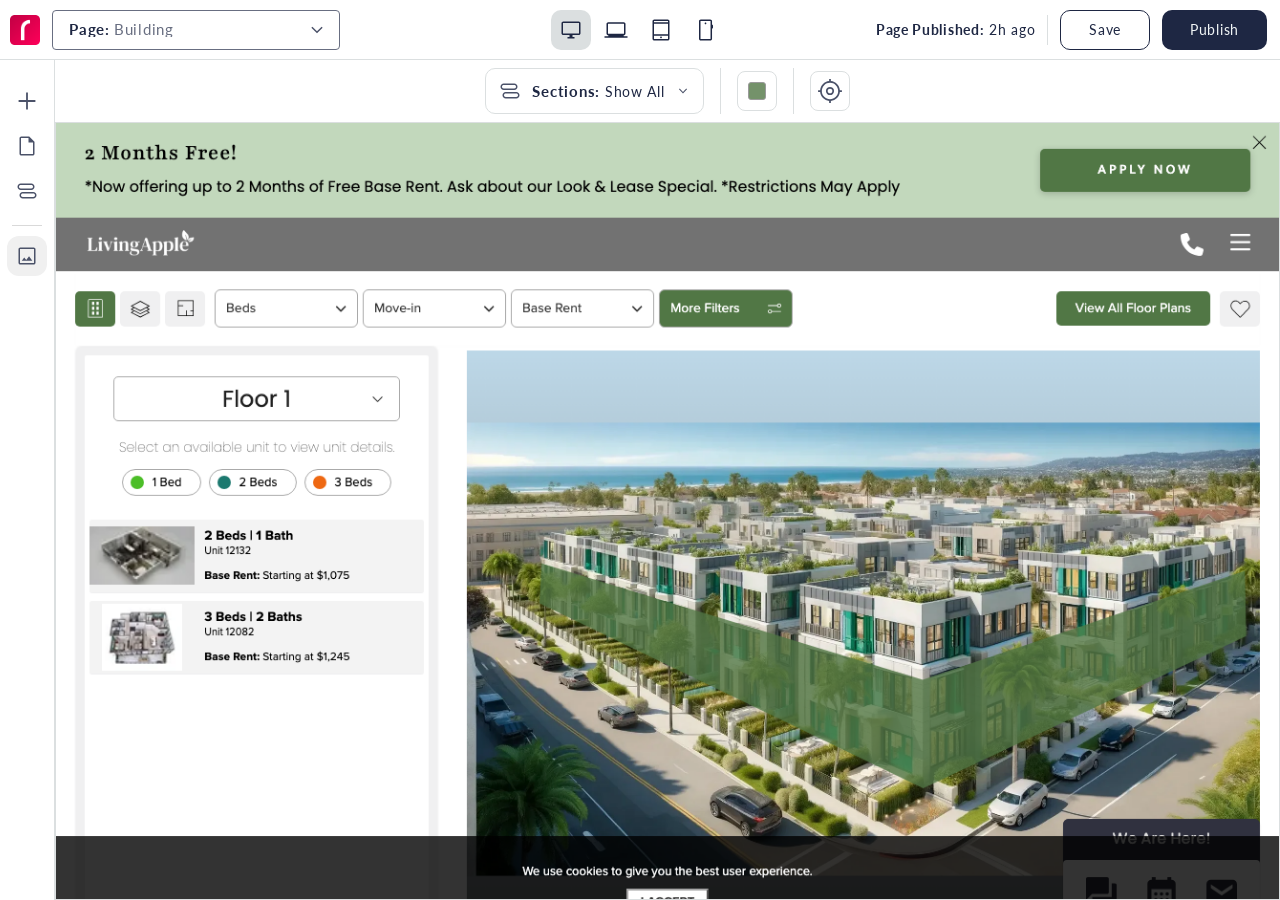
==== commit ac342023: "Update page names, SEO settings, and the unit copy editor so teammates can review the latest control" ====
--- a/demo-cursor/static-pages.html
+++ b/demo-cursor/static-pages.html
@@ -15,7 +15,7 @@
       rel="stylesheet"
     />
     <link rel="stylesheet" href="styles.css" />
-    <link rel="stylesheet" href="static-pages.css?v=49" />
+    <link rel="stylesheet" href="static-pages.css?v=54" />
   </head>
   <body class="sp-body">
     <a class="skip-link" href="#page-viewport">Skip to page canvas</a>
@@ -144,10 +144,10 @@
               <hr class="sp-page-divider" />
               <h2 class="sp-page-group-title">IFPB</h2>
               <ul class="sp-page-entries" role="listbox" aria-label="IFPB">
-                <li><button type="button" role="option" data-page="Building Page" data-canvas="building" aria-selected="false">Building Page</button></li>
-                <li><button type="button" role="option" data-page="Sitemap Page" data-canvas="sitemap" aria-selected="false">Sitemap Page</button></li>
-                <li><button type="button" role="option" data-page="Model Page" data-canvas="model" aria-selected="false">Model Page</button></li>
-                <li><button type="button" role="option" data-page="Unit Page" data-canvas="unit" aria-selected="false">Unit Page</button></li>
+                <li><button type="button" role="option" data-page="Building" data-canvas="building" aria-selected="false">Building</button></li>
+                <li><button type="button" role="option" data-page="Sitemap" data-canvas="sitemap" aria-selected="false">Sitemap</button></li>
+                <li><button type="button" role="option" data-page="Model Gallery" data-canvas="model" aria-selected="false">Model Gallery</button></li>
+                <li><button type="button" role="option" data-page="Unit Details" data-canvas="unit" aria-selected="false">Unit Details</button></li>
               </ul>
             </section>
             <p class="sp-page-empty" id="page-menu-empty" hidden>No pages found</p>
@@ -565,7 +565,7 @@
             </button>
             <div class="bld-pop">
               <button type="button" class="bld-icon-btn" id="mdl-contact-trigger" aria-expanded="false" aria-controls="mdl-contact-panel" aria-label="Contact Form" aria-describedby="sp-tooltip" data-tooltip="Contact Form">
-                <img src="assets/static-pages/icon-contact-form.svg" alt="" width="24" height="24" />
+                <img src="assets/static-pages/icon-contact-form-list.svg" alt="" width="28" height="28" />
               </button>
               <div class="bld-flyout mdl-contact" id="mdl-contact-panel" hidden>
                 <p class="bld-title">Contact Content</p>
@@ -657,7 +657,7 @@
           <div class="bld-icon-row">
             <div class="bld-pop">
               <button type="button" class="bld-icon-btn" id="unt-contact-trigger" aria-expanded="false" aria-controls="unt-contact-panel" aria-label="Contact Form" aria-describedby="sp-tooltip" data-tooltip="Contact Form">
-                <img src="assets/static-pages/icon-contact-form.svg" alt="" width="24" height="24" />
+                <img src="assets/static-pages/icon-contact-form-list.svg" alt="" width="28" height="28" />
               </button>
               <div class="bld-flyout mdl-contact" id="unt-contact-panel" hidden>
                 <p class="bld-title">Contact Content</p>
@@ -1556,33 +1556,33 @@
           </div>
           <ul class="sp-pages-list" id="ifpb-pages-list">
             <li>
-              <div class="sp-pages-item" data-page-name="Building Page" data-settings="building">
-                <button type="button" class="sp-pages-item-select"><span>Building Page</span></button>
-                <button type="button" class="sp-pages-item-open" aria-label="Open Building Page settings" aria-expanded="false" aria-controls="page-settings">
+              <div class="sp-pages-item" data-page-name="Building" data-settings="building">
+                <button type="button" class="sp-pages-item-select"><span>Building</span></button>
+                <button type="button" class="sp-pages-item-open" aria-label="Open Building settings" aria-expanded="false" aria-controls="page-settings">
                   <img class="sp-pages-item-chevron" src="assets/static-pages/icon-angle-right.svg" alt="" width="7" height="11" />
                 </button>
               </div>
             </li>
             <li>
-              <div class="sp-pages-item" data-page-name="Sitemap Page" data-settings="sitemap">
-                <button type="button" class="sp-pages-item-select"><span>Sitemap Page</span></button>
-                <button type="button" class="sp-pages-item-open" aria-label="Open Sitemap Page settings" aria-expanded="false" aria-controls="page-settings">
+              <div class="sp-pages-item" data-page-name="Sitemap" data-settings="sitemap">
+                <button type="button" class="sp-pages-item-select"><span>Sitemap</span></button>
+                <button type="button" class="sp-pages-item-open" aria-label="Open Sitemap settings" aria-expanded="false" aria-controls="page-settings">
                   <img class="sp-pages-item-chevron" src="assets/static-pages/icon-angle-right.svg" alt="" width="7" height="11" />
                 </button>
               </div>
             </li>
             <li>
-              <div class="sp-pages-item" data-page-name="Model Page" data-settings="model">
-                <button type="button" class="sp-pages-item-select"><span>Model Page</span></button>
-                <button type="button" class="sp-pages-item-open" aria-label="Open Model Page settings" aria-expanded="false" aria-controls="page-settings">
+              <div class="sp-pages-item" data-page-name="Model Gallery" data-settings="model">
+                <button type="button" class="sp-pages-item-select"><span>Model Gallery</span></button>
+                <button type="button" class="sp-pages-item-open" aria-label="Open Model Gallery settings" aria-expanded="false" aria-controls="page-settings">
                   <img class="sp-pages-item-chevron" src="assets/static-pages/icon-angle-right.svg" alt="" width="7" height="11" />
                 </button>
               </div>
             </li>
             <li>
-              <div class="sp-pages-item" data-page-name="Unit Page" data-settings="unit">
-                <button type="button" class="sp-pages-item-select"><span>Unit Page</span></button>
-                <button type="button" class="sp-pages-item-open" aria-label="Open Unit Page settings" aria-expanded="false" aria-controls="page-settings">
+              <div class="sp-pages-item" data-page-name="Unit Details" data-settings="unit">
+                <button type="button" class="sp-pages-item-select"><span>Unit Details</span></button>
+                <button type="button" class="sp-pages-item-open" aria-label="Open Unit Details settings" aria-expanded="false" aria-controls="page-settings">
                   <img class="sp-pages-item-chevron" src="assets/static-pages/icon-angle-right.svg" alt="" width="7" height="11" />
                 </button>
               </div>
@@ -1600,7 +1600,7 @@
       hidden
     >
       <header class="sp-page-settings-header">
-        <h2 class="sp-page-settings-title" id="page-settings-title">Building Page Settings</h2>
+        <h2 class="sp-page-settings-title" id="page-settings-title">Building Settings</h2>
         <button type="button" class="sp-pages-flyout-close" id="page-settings-close" aria-label="Close page settings">
           <img src="assets/static-pages/icon-close.svg" alt="" width="24" height="24" />
         </button>
@@ -1612,7 +1612,6 @@
           <button type="button" class="sp-page-settings-tab" role="tab" data-settings-tab="seo" aria-selected="false" aria-controls="page-settings-seo">SEO</button>
           <button type="button" class="sp-page-settings-tab" role="tab" data-settings-tab="layout" data-settings-only="standard" aria-selected="false" aria-controls="page-settings-layout">Layout</button>
           <button type="button" class="sp-page-settings-tab" role="tab" data-settings-tab="history" data-settings-only="standard" aria-selected="false" aria-controls="page-settings-history">Page History</button>
-          <button type="button" class="sp-page-settings-tab" role="tab" data-settings-tab="engines" data-settings-only="engines" aria-selected="false" aria-controls="page-settings-engines" hidden>Search Engines</button>
         </div>
         <button type="button" class="sp-page-settings-goto" id="page-settings-goto">Go to Page</button>
       </div>
@@ -1847,17 +1846,62 @@
                   <button type="button" class="bld-choice" data-value="override-apply" aria-pressed="false"><span class="sp-sections-check" aria-hidden="true"><span class="sp-sections-check-box"><img class="sp-sections-check-mark" src="assets/static-pages/icon-check-mark.svg" alt="" width="18" height="18" /></span></span><span class="sp-sections-label">Override Apply Button Copy</span></button>
                 </div>
                 <label class="bld-field">
-                  <span>Unit Interest Copy Title</span>
-                  <input type="text" aria-label="Unit Interest Copy Title" />
+                  <span>Unit custom Copy title</span>
+                  <input type="text" aria-label="Unit custom Copy title" />
                 </label>
-                <label class="bld-field bld-field-area">
-                  <span>Unit Interest Copy</span>
-                  <textarea rows="5" aria-label="Unit Interest Copy"></textarea>
-                </label>
-                <label class="bld-field">
-                  <span>Placeholder</span>
-                  <input type="text" aria-label="Placeholder" />
-                </label>
+                <div class="unit-rich">
+                  <p class="unit-rich-label">Unit custom Copy</p>
+                  <div class="unit-rich-box">
+                    <div class="unit-rich-bar" role="toolbar" aria-label="Format unit custom copy">
+                      <div class="unit-rich-drop">
+                        <button type="button" class="unit-rich-style" aria-expanded="false" aria-haspopup="listbox">
+                          <span>Paragraph</span>
+                          <img src="assets/static-pages/icon-unit-angle.svg" alt="" width="10" height="6" />
+                        </button>
+                        <ul class="unit-rich-menu" role="listbox" hidden>
+                          <li><button type="button" data-block="p">Paragraph</button></li>
+                          <li><button type="button" data-block="h2">Heading</button></li>
+                          <li><button type="button" data-block="h3">Subheading</button></li>
+                        </ul>
+                      </div>
+                      <button type="button" class="unit-rich-btn" data-cmd="bold" aria-label="Bold"><strong>B</strong></button>
+                      <button type="button" class="unit-rich-btn unit-rich-italic" data-cmd="italic" aria-label="Italic">I</button>
+                      <button type="button" class="unit-rich-btn" data-cmd="insertUnorderedList" aria-label="Bulleted list">
+                        <svg width="16" height="16" viewBox="0 0 16 16" aria-hidden="true"><path fill="currentColor" d="M2 3.25a1 1 0 1 1 0 2 1 1 0 0 1 0-2Zm3 .25h9v1.5H5v-1.5ZM2 7a1 1 0 1 1 0 2 1 1 0 0 1 0-2Zm3 .25h9v1.5H5V7.25ZM2 10.75a1 1 0 1 1 0 2 1 1 0 0 1 0-2Zm3 .25h9V12.5H5v-1.5Z"/></svg>
+                      </button>
+                      <button type="button" class="unit-rich-btn" data-cmd="insertOrderedList" aria-label="Numbered list">
+                        <svg width="16" height="16" viewBox="0 0 16 16" aria-hidden="true"><path fill="currentColor" d="M2.2 3.1h1.1v2.3H2.4V4.3h-.2V3.1Zm-.4 4.2 1.5-.8v-.7H1.8v.7h.8l-.8.5v.6h1.8V8.9H1.8v-.6Zm.2 2.2v.7h1.3v.6H1.7v.8h2.1v-2.1H2Zm2.8-6h9V5H4.8V3.5Zm0 4h9v1.5h-9V7.5Zm0 4h9V13h-9v-1.5Z"/></svg>
+                      </button>
+                      <button type="button" class="unit-rich-btn" data-cmd="quote" aria-label="Quote">
+                        <svg width="16" height="16" viewBox="0 0 16 16" aria-hidden="true"><path fill="currentColor" d="M3.2 7.2c.7 0 1.2.2 1.5.7.2.4.3.9.3 1.5 0 .9-.3 1.6-.8 2.1-.5.5-1.2.7-2 .7v-1.2c.4 0 .7-.1.9-.4.2-.2.3-.6.3-1h-1.4V7.2h1.2Zm5.2 0c.7 0 1.2.2 1.5.7.2.4.3.9.3 1.5 0 .9-.3 1.6-.8 2.1-.5.5-1.2.7-2 .7v-1.2c.4 0 .7-.1.9-.4.2-.2.3-.6.3-1H8.2V7.2h.2Z"/></svg>
+                      </button>
+                      <button type="button" class="unit-rich-btn" data-cmd="link" aria-label="Link">
+                        <svg width="16" height="16" viewBox="0 0 16 16" aria-hidden="true"><path fill="currentColor" d="M6.6 9.4a2.6 2.6 0 0 1 0-3.7l1.8-1.8a2.6 2.6 0 0 1 3.7 3.7l-.9.9-1-1 .9-.9a1.2 1.2 0 0 0-1.7-1.7L7.6 6.8a1.2 1.2 0 0 0 0 1.7l.2.2-1 .9-.2-.2Zm2.8-2.8 1 .9-.2.2a2.6 2.6 0 0 1-3.7 0l-.9.9a2.6 2.6 0 0 0 3.7 3.7l1.8-1.8a2.6 2.6 0 0 0-3.7-3.7l.9.9.2-.2a1.2 1.2 0 0 1 1.7 0l.2.1Z"/></svg>
+                      </button>
+                      <div class="unit-rich-drop">
+                        <button type="button" class="unit-rich-btn unit-rich-table" data-cmd="table" aria-label="Insert table" aria-expanded="false">
+                          <svg width="16" height="16" viewBox="0 0 16 16" aria-hidden="true"><path fill="currentColor" d="M2 3.2h12v9.6H2V3.2Zm1.2 1.2v2h3.2v-2H3.2Zm4.4 0v2h5.2v-2H7.6ZM3.2 7.6v3.2h3.2V7.6H3.2Zm4.4 0v3.2h5.2V7.6H7.6Z"/></svg>
+                          <img src="assets/static-pages/icon-unit-angle.svg" alt="" width="8" height="5" />
+                        </button>
+                      </div>
+                      <button type="button" class="unit-rich-btn" data-cmd="image" aria-label="Insert image">
+                        <svg width="16" height="16" viewBox="0 0 16 16" aria-hidden="true"><path fill="currentColor" d="M2.2 3.2h11.6v9.6H2.2V3.2Zm1.2 7.4 2.2-2.4 1.6 1.6 2.3-2.8 2.7 3.6H3.4Zm6.2-4.2a1.1 1.1 0 1 0 0-2.2 1.1 1.1 0 0 0 0 2.2Z"/></svg>
+                      </button>
+                      <button type="button" class="unit-rich-btn" data-cmd="undo" aria-label="Undo">
+                        <svg width="16" height="16" viewBox="0 0 16 16" aria-hidden="true"><path fill="currentColor" d="M6.2 4.2 4 6.4h4.2a3.6 3.6 0 1 1 0 7.2H6.8v-1.4h1.4a2.2 2.2 0 1 0 0-4.4H4l2.2 2.2-1 1L1.6 6.4 5.2 2.8l1 1.4Z"/></svg>
+                      </button>
+                      <button type="button" class="unit-rich-btn" data-cmd="redo" aria-label="Redo">
+                        <svg width="16" height="16" viewBox="0 0 16 16" aria-hidden="true"><path fill="currentColor" d="M9.8 4.2 12 6.4H7.8a3.6 3.6 0 1 0 0 7.2H9.2v-1.4H7.8a2.2 2.2 0 1 1 0-4.4H12L9.8 10l1 1 3.6-3.6-3.6-3.6-1 1.4Z"/></svg>
+                      </button>
+                      <button type="button" class="unit-rich-btn unit-rich-expand" data-cmd="expand" aria-label="Expand editor">
+                        <svg width="14" height="14" viewBox="0 0 14 14" aria-hidden="true"><path fill="none" stroke="currentColor" stroke-width="1.4" d="M8.2 1.6H12.4V5.8M12.1 1.9 8.2 5.8M5.8 12.4H1.6V8.2M1.9 12.1l3.9-3.9"/></svg>
+                      </button>
+                    </div>
+                    <div class="unit-rich-editor" contenteditable="true" role="textbox" aria-multiline="true" aria-label="Unit custom Copy"></div>
+                    <textarea class="unit-rich-value" hidden></textarea>
+                    <input class="unit-rich-file" type="file" accept="image/*" hidden />
+                  </div>
+                </div>
               </div>
             </section>
             <section class="sp-settings-section">
@@ -2050,19 +2094,20 @@
               <span id="page-settings-share-label">Choose image</span>
             </label>
           </section>
+          <section class="sp-seo-engines sp-page-settings-engines" id="page-settings-engines" hidden>
+            <h3 class="sp-seo-heading">Search Engines</h3>
+            <h3 class="sp-seo-heading">Visible to Search Engines</h3>
+            <div class="bld-choices" data-choice="visible">
+              <button type="button" class="bld-choice is-selected" data-value="global" aria-pressed="true"><span class="sp-sections-check" aria-hidden="true"><span class="sp-sections-check-box"><img class="sp-sections-check-mark" src="assets/static-pages/icon-check-mark.svg" alt="" width="18" height="18" /></span></span><span class="sp-sections-label">Use Global Settings</span></button>
+              <button type="button" class="bld-choice" data-value="yes" aria-pressed="false"><span class="sp-sections-check" aria-hidden="true"><span class="sp-sections-check-box"><img class="sp-sections-check-mark" src="assets/static-pages/icon-check-mark.svg" alt="" width="18" height="18" /></span></span><span class="sp-sections-label">Yes</span></button>
+              <button type="button" class="bld-choice" data-value="no" aria-pressed="false"><span class="sp-sections-check" aria-hidden="true"><span class="sp-sections-check-box"><img class="sp-sections-check-mark" src="assets/static-pages/icon-check-mark.svg" alt="" width="18" height="18" /></span></span><span class="sp-sections-label">No</span></button>
+            </div>
+            <p class="bld-title bld-split">Use Canonical URL</p>
+            <input class="mdl-canonical" id="page-settings-canonical" type="text" aria-label="Canonical URL" />
+          </section>
         </div>
         <div class="sp-page-settings-pane" id="page-settings-layout" data-settings-panel="layout" role="tabpanel" hidden></div>
         <div class="sp-page-settings-pane" id="page-settings-history" data-settings-panel="history" role="tabpanel" hidden></div>
-        <div class="sp-page-settings-pane sp-page-settings-engines" id="page-settings-engines" data-settings-panel="engines" role="tabpanel" hidden>
-          <h3 class="sp-seo-heading">Visible to Search Engines</h3>
-          <div class="bld-choices" data-choice="visible">
-            <button type="button" class="bld-choice is-selected" data-value="global" aria-pressed="true"><span class="sp-sections-check" aria-hidden="true"><span class="sp-sections-check-box"><img class="sp-sections-check-mark" src="assets/static-pages/icon-check-mark.svg" alt="" width="18" height="18" /></span></span><span class="sp-sections-label">Use Global Settings</span></button>
-            <button type="button" class="bld-choice" data-value="yes" aria-pressed="false"><span class="sp-sections-check" aria-hidden="true"><span class="sp-sections-check-box"><img class="sp-sections-check-mark" src="assets/static-pages/icon-check-mark.svg" alt="" width="18" height="18" /></span></span><span class="sp-sections-label">Yes</span></button>
-            <button type="button" class="bld-choice" data-value="no" aria-pressed="false"><span class="sp-sections-check" aria-hidden="true"><span class="sp-sections-check-box"><img class="sp-sections-check-mark" src="assets/static-pages/icon-check-mark.svg" alt="" width="18" height="18" /></span></span><span class="sp-sections-label">No</span></button>
-          </div>
-          <p class="bld-title bld-split">Use Canonical URL</p>
-          <input class="mdl-canonical" id="page-settings-canonical" type="text" aria-label="Canonical URL" />
-        </div>
       </div>
       <div class="sp-unsaved" id="page-settings-unsaved" role="alertdialog" aria-modal="true" aria-labelledby="page-settings-unsaved-title" hidden>
         <div class="sp-unsaved-card">
@@ -2096,19 +2141,25 @@
           <h3 class="unit-options-title">Extra Info Tiles</h3>
           <p class="unit-options-empty" id="unit-tiles-empty">No items added yet</p>
           <div class="unit-tile-list" id="unit-tiles"></div>
-          <button type="button" class="unit-add" data-add="tile" aria-label="Add extra info tile">
-            <img src="assets/static-pages/icon-unit-add.svg" alt="" width="28" height="28" />
+          <button type="button" class="unit-add unit-add-item" data-add="tile">
+            <img src="assets/static-pages/icon-unit-button-add.svg" alt="" width="28" height="28" />
+            <span>Add Item</span>
           </button>
         </section>
         <section class="unit-options-section">
           <h3 class="unit-options-title">Additional Buttons</h3>
           <div class="unit-button-list" id="unit-buttons">
-            <article class="unit-button-row">
-              <div class="unit-button-card">
+            <article class="unit-button-card">
+              <div class="unit-button-head">
                 <label class="bld-field">
                   <span>Button Label</span>
                   <input type="text" value="Fees Guide" />
                 </label>
+                <button type="button" class="unit-icon-btn" data-remove="button" aria-label="Delete button">
+                  <img src="assets/static-pages/icon-unit-button-delete.svg" alt="" width="28" height="28" />
+                </button>
+              </div>
+              <div class="unit-button-body">
                 <label class="bld-field">
                   <span>Link</span>
                   <input type="text" value="/fees" />
@@ -2116,26 +2167,21 @@
                 <div class="unit-select">
                   <span class="unit-select-label">Button Color</span>
                   <button type="button" class="unit-select-trigger" aria-expanded="false" aria-haspopup="listbox">
-                    <span class="unit-select-value">Transpar...</span>
-                    <img src="assets/static-pages/icon-unit-angle.svg" alt="" width="10.7812" height="6.10107" />
-                  </button>
-                  <ul class="unit-select-menu" role="listbox" hidden>
-                    <li><button type="button" role="option" aria-selected="true">Transpar...</button></li>
-                  </ul>
-                </div>
-              </div>
-              <div class="unit-button-actions">
-                <button type="button" class="unit-icon-btn" data-edit="button" aria-label="Edit button">
-                  <img src="assets/static-pages/icon-unit-edit.svg" alt="" width="28" height="28" />
-                </button>
-                <button type="button" class="unit-icon-btn" data-remove="button" aria-label="Delete button">
-                  <img src="assets/static-pages/icon-unit-delete.svg" alt="" width="28" height="28" />
-                </button>
+                    <span class="unit-select-value">Transparent</span>
+                    <img src="assets/static-pages/icon-unit-button-angle.svg" alt="" width="10.7812" height="6.10107" />
+                  </button>
+                  <ul class="unit-select-menu" role="listbox" hidden>
+                    <li><button type="button" role="option" aria-selected="true">Transparent</button></li>
+                    <li><button type="button" role="option" aria-selected="false">Primary</button></li>
+                    <li><button type="button" role="option" aria-selected="false">Secondary</button></li>
+                  </ul>
+                </div>
               </div>
             </article>
           </div>
-          <button type="button" class="unit-add" data-add="button" aria-label="Add button">
-            <img src="assets/static-pages/icon-unit-add.svg" alt="" width="28" height="28" />
+          <button type="button" class="unit-add unit-add-item" data-add="button">
+            <img src="assets/static-pages/icon-unit-button-add.svg" alt="" width="28" height="28" />
+            <span>Add Item</span>
           </button>
         </section>
         <section class="unit-options-section">
@@ -2184,30 +2230,12 @@
             </ul>
           </div>
         </section>
-        <section class="unit-options-section unit-switches">
-          <div class="unit-switch-row">
-            <button type="button" class="unit-switch" role="switch" aria-checked="false" aria-label="Hide Amenities">
-              <img src="assets/static-pages/icon-unit-toggle.svg" alt="" width="39.375" height="21.875" />
-            </button>
-            <span>Hide Amenities</span>
-          </div>
-          <div class="unit-switch-row">
-            <button type="button" class="unit-switch" role="switch" aria-checked="false" aria-label="Hide Gallery">
-              <img src="assets/static-pages/icon-unit-toggle.svg" alt="" width="39.375" height="21.875" />
-            </button>
-            <span>Hide Gallery</span>
-          </div>
-          <div class="unit-switch-row">
-            <button type="button" class="unit-switch" role="switch" aria-checked="false" aria-label="Hide Contact Form">
-              <img src="assets/static-pages/icon-unit-toggle.svg" alt="" width="39.375" height="21.875" />
-            </button>
-            <span>Hide Contact Form</span>
-          </div>
-          <div class="unit-switch-row">
-            <button type="button" class="unit-switch" role="switch" aria-checked="false" aria-label="Hide Fees">
-              <img src="assets/static-pages/icon-unit-toggle.svg" alt="" width="39.375" height="21.875" />
-            </button>
-            <span>Hide Fees</span>
+        <section class="unit-options-section">
+          <div class="bld-choices" data-multi="true">
+            <button type="button" class="bld-choice" data-value="hide-amenities" aria-pressed="false"><span class="sp-sections-check" aria-hidden="true"><span class="sp-sections-check-box"><img class="sp-sections-check-mark" src="assets/static-pages/icon-check-mark.svg" alt="" width="18" height="18" /></span></span><span class="sp-sections-label">Hide Amenities</span></button>
+            <button type="button" class="bld-choice" data-value="hide-gallery" aria-pressed="false"><span class="sp-sections-check" aria-hidden="true"><span class="sp-sections-check-box"><img class="sp-sections-check-mark" src="assets/static-pages/icon-check-mark.svg" alt="" width="18" height="18" /></span></span><span class="sp-sections-label">Hide Gallery</span></button>
+            <button type="button" class="bld-choice" data-value="hide-contact" aria-pressed="false"><span class="sp-sections-check" aria-hidden="true"><span class="sp-sections-check-box"><img class="sp-sections-check-mark" src="assets/static-pages/icon-check-mark.svg" alt="" width="18" height="18" /></span></span><span class="sp-sections-label">Hide Contact Form</span></button>
+            <button type="button" class="bld-choice" data-value="hide-fees" aria-pressed="false"><span class="sp-sections-check" aria-hidden="true"><span class="sp-sections-check-box"><img class="sp-sections-check-mark" src="assets/static-pages/icon-check-mark.svg" alt="" width="18" height="18" /></span></span><span class="sp-sections-label">Hide Fees</span></button>
           </div>
         </section>
       </div>
@@ -2215,6 +2243,6 @@
 
     <div class="sp-tooltip" id="sp-tooltip" role="tooltip" hidden></div>
     <p class="sr-only" id="live" aria-live="polite"></p>
-    <script src="static-pages.js?v=46"></script>
+    <script src="static-pages.js?v=53"></script>
   </body>
 </html>
--- a/demo-cursor/static-pages.css
+++ b/demo-cursor/static-pages.css
@@ -2094,7 +2094,8 @@
   font: 400 12px/1.45 Lato, Helvetica, sans-serif;
 }
 
-.sp-seo-share {
+.sp-seo-share,
+.sp-seo-engines {
   margin-top: 28px;
 }
 
@@ -2804,6 +2805,174 @@
   resize: vertical;
 }
 
+.unit-rich {
+  display: flex;
+  flex-direction: column;
+  gap: 6px;
+}
+
+.unit-rich-label {
+  margin: 0;
+  color: #686e81;
+  font: 400 12px/1.2 Roboto, Helvetica, sans-serif;
+}
+
+.unit-rich-box {
+  border: 1px solid #d5d8de;
+  border-radius: 4px;
+  background: #fff;
+  overflow: hidden;
+}
+
+.unit-rich-bar {
+  display: flex;
+  align-items: center;
+  gap: 2px;
+  min-height: 40px;
+  padding: 4px 6px 4px 8px;
+  border-bottom: 1px solid #e4e6eb;
+  background: #f6f7f8;
+}
+
+.unit-rich-drop {
+  position: relative;
+}
+
+.unit-rich-style,
+.unit-rich-btn {
+  appearance: none;
+  display: inline-flex;
+  align-items: center;
+  justify-content: center;
+  gap: 6px;
+  height: 28px;
+  border: 0;
+  border-radius: 4px;
+  background: transparent;
+  color: #3c4254;
+  cursor: pointer;
+}
+
+.unit-rich-style {
+  min-width: 108px;
+  padding: 0 8px;
+  justify-content: space-between;
+  font: 400 14px/1 Lato, Helvetica, sans-serif;
+}
+
+.unit-rich-btn {
+  width: 28px;
+  padding: 0;
+  font: 700 15px/1 Lato, Helvetica, sans-serif;
+}
+
+.unit-rich-italic {
+  font-style: italic;
+  font-weight: 500;
+}
+
+.unit-rich-table {
+  width: auto;
+  padding: 0 4px;
+}
+
+.unit-rich-expand {
+  margin-left: auto;
+}
+
+.unit-rich-style:hover,
+.unit-rich-btn:hover,
+.unit-rich-style:focus-visible,
+.unit-rich-btn:focus-visible,
+.unit-rich-btn.is-active {
+  background: #e7e9ee;
+}
+
+.unit-rich-menu {
+  position: absolute;
+  z-index: 8;
+  top: calc(100% + 4px);
+  left: 0;
+  min-width: 140px;
+  margin: 0;
+  padding: 4px;
+  list-style: none;
+  border: 1px solid #d5d8de;
+  border-radius: 6px;
+  background: #fff;
+  box-shadow: 0 8px 20px rgba(23, 23, 23, 0.12);
+}
+
+.unit-rich-menu[hidden] {
+  display: none;
+}
+
+.unit-rich-menu button {
+  appearance: none;
+  width: 100%;
+  padding: 8px 10px;
+  border: 0;
+  border-radius: 4px;
+  background: transparent;
+  color: #1e2743;
+  font: 400 14px/1.2 Lato, Helvetica, sans-serif;
+  text-align: left;
+  cursor: pointer;
+}
+
+.unit-rich-menu button:hover,
+.unit-rich-menu button:focus-visible {
+  background: #f3f4f6;
+}
+
+.unit-rich-editor {
+  min-height: 168px;
+  padding: 12px 14px 16px;
+  color: #1e2743;
+  font: 400 15px/1.45 Lato, Helvetica, sans-serif;
+  outline: none;
+}
+
+.unit-rich-editor:empty::before {
+  content: "";
+}
+
+.unit-rich-box.is-expanded .unit-rich-editor {
+  min-height: 320px;
+}
+
+.unit-rich-editor p,
+.unit-rich-editor h2,
+.unit-rich-editor h3,
+.unit-rich-editor ul,
+.unit-rich-editor ol,
+.unit-rich-editor blockquote {
+  margin: 0 0 8px;
+}
+
+.unit-rich-editor blockquote {
+  margin-left: 0;
+  padding-left: 12px;
+  border-left: 3px solid #d5d8de;
+  color: #4b5269;
+}
+
+.unit-rich-editor table {
+  width: 100%;
+  border-collapse: collapse;
+}
+
+.unit-rich-editor td {
+  min-width: 48px;
+  border: 1px solid #d5d8de;
+  padding: 6px;
+}
+
+.unit-rich-editor img {
+  max-width: 100%;
+  height: auto;
+}
+
 .bld-checks {
   display: flex;
   flex-direction: column;
@@ -3091,15 +3260,14 @@
 .unit-button-list {
   display: flex;
   flex-direction: column;
-  gap: 12px;
+  gap: 16px;
 }
 
 .unit-tile-list:empty {
   display: none;
 }
 
-.unit-tile,
-.unit-button-row {
+.unit-tile {
   display: flex;
   align-items: flex-start;
   gap: 8px;
@@ -3117,8 +3285,7 @@
   letter-spacing: 0.75px;
 }
 
-.unit-tile .bld-field,
-.unit-button-card {
+.unit-tile .bld-field {
   flex: 1 1 auto;
   min-width: 0;
 }
@@ -3126,21 +3293,76 @@
 .unit-button-card {
   display: flex;
   flex-direction: column;
-  gap: 24px;
-  padding: 14px;
+  gap: 20px;
+  min-width: 0;
+  padding: 20px 19px 12px;
   border: 1px solid #dbdfe0;
-  border-radius: 12px;
-}
-
-.unit-button-card .bld-field + .bld-field {
-  margin-top: 0;
-}
-
-.unit-button-actions {
+  border-radius: 10px;
+  background: #fff;
+}
+
+.unit-button-head {
+  display: flex;
+  align-items: center;
+  justify-content: space-between;
+  gap: 12px;
+}
+
+.unit-button-head .bld-field {
+  flex: 1 1 auto;
+  min-width: 0;
+}
+
+.unit-button-body {
+  position: relative;
   display: flex;
   flex-direction: column;
-  gap: 12px;
-  flex: 0 0 auto;
+  gap: 20px;
+  margin-left: 6px;
+  padding-left: 20px;
+}
+
+.unit-button-body::before {
+  content: "";
+  position: absolute;
+  left: 0;
+  top: 16px;
+  bottom: 18px;
+  width: 1px;
+  background: #dbdfe0;
+}
+
+.unit-button-body:not(:has(.unit-select))::before {
+  display: none;
+}
+
+.unit-button-body > .bld-field::before,
+.unit-button-card .unit-select-trigger::before {
+  content: "";
+  position: absolute;
+  top: 50%;
+  left: -20px;
+  width: 14px;
+  height: 1px;
+  background: #dbdfe0;
+}
+
+.unit-button-card .bld-field input {
+  height: 33px;
+  padding: 4px 12px 4px 16px;
+  letter-spacing: 0.75px;
+}
+
+.unit-button-card .unit-select {
+  gap: 8px;
+}
+
+.unit-button-card .unit-select-trigger {
+  position: relative;
+  height: 36px;
+  padding: 0 17px;
+  border: 1px solid #49454f;
+  border-radius: 4px;
 }
 
 .unit-add,
@@ -3168,6 +3390,23 @@
 .unit-icon-btn:hover,
 .unit-icon-btn:focus-visible {
   background: #f0f0f0;
+}
+
+.unit-add.unit-add-item {
+  display: inline-flex;
+  align-items: center;
+  align-self: flex-start;
+  justify-content: flex-start;
+  gap: 8px;
+  width: auto;
+  height: 40px;
+  margin: 0;
+  padding: 10px 5px;
+  border-radius: 10px;
+  color: #1e2743;
+  font: 400 14px/1 Lato, Helvetica, sans-serif;
+  letter-spacing: 0.7px;
+  white-space: nowrap;
 }
 
 .unit-icon-btn,
